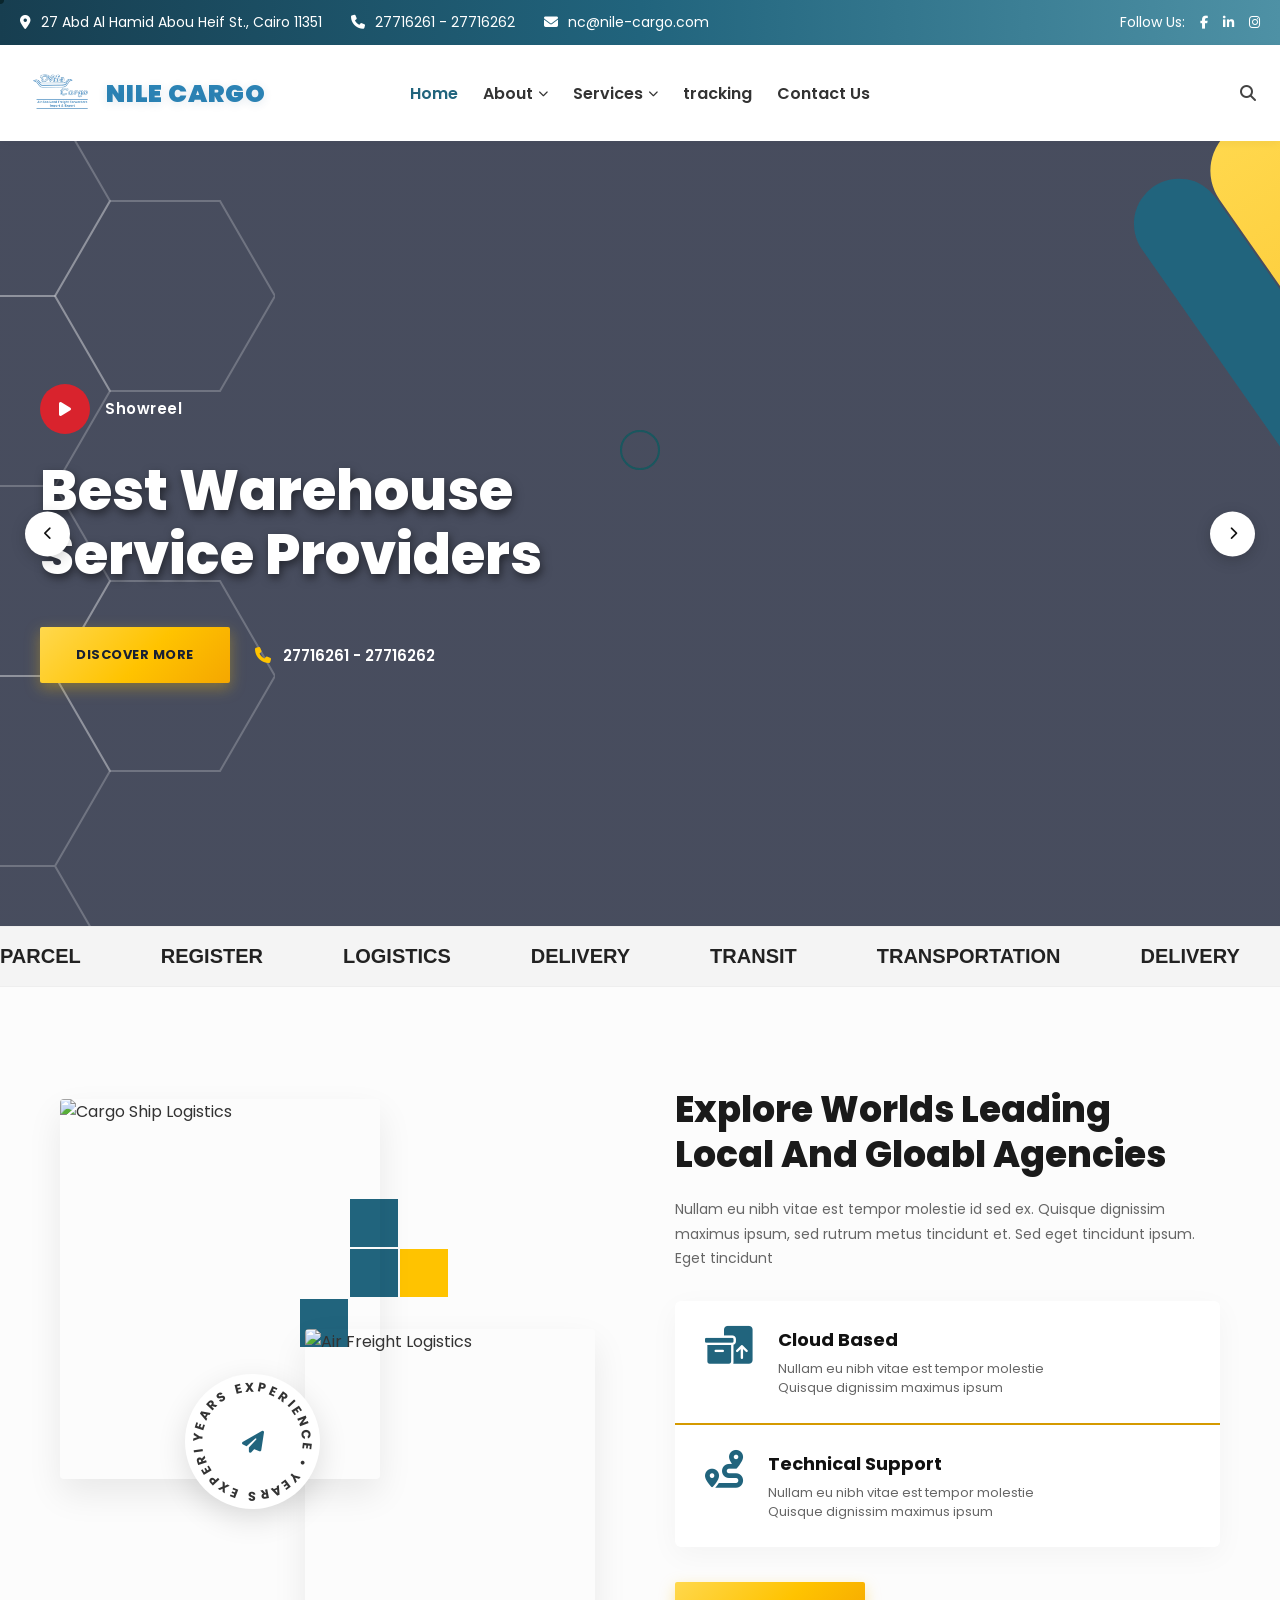
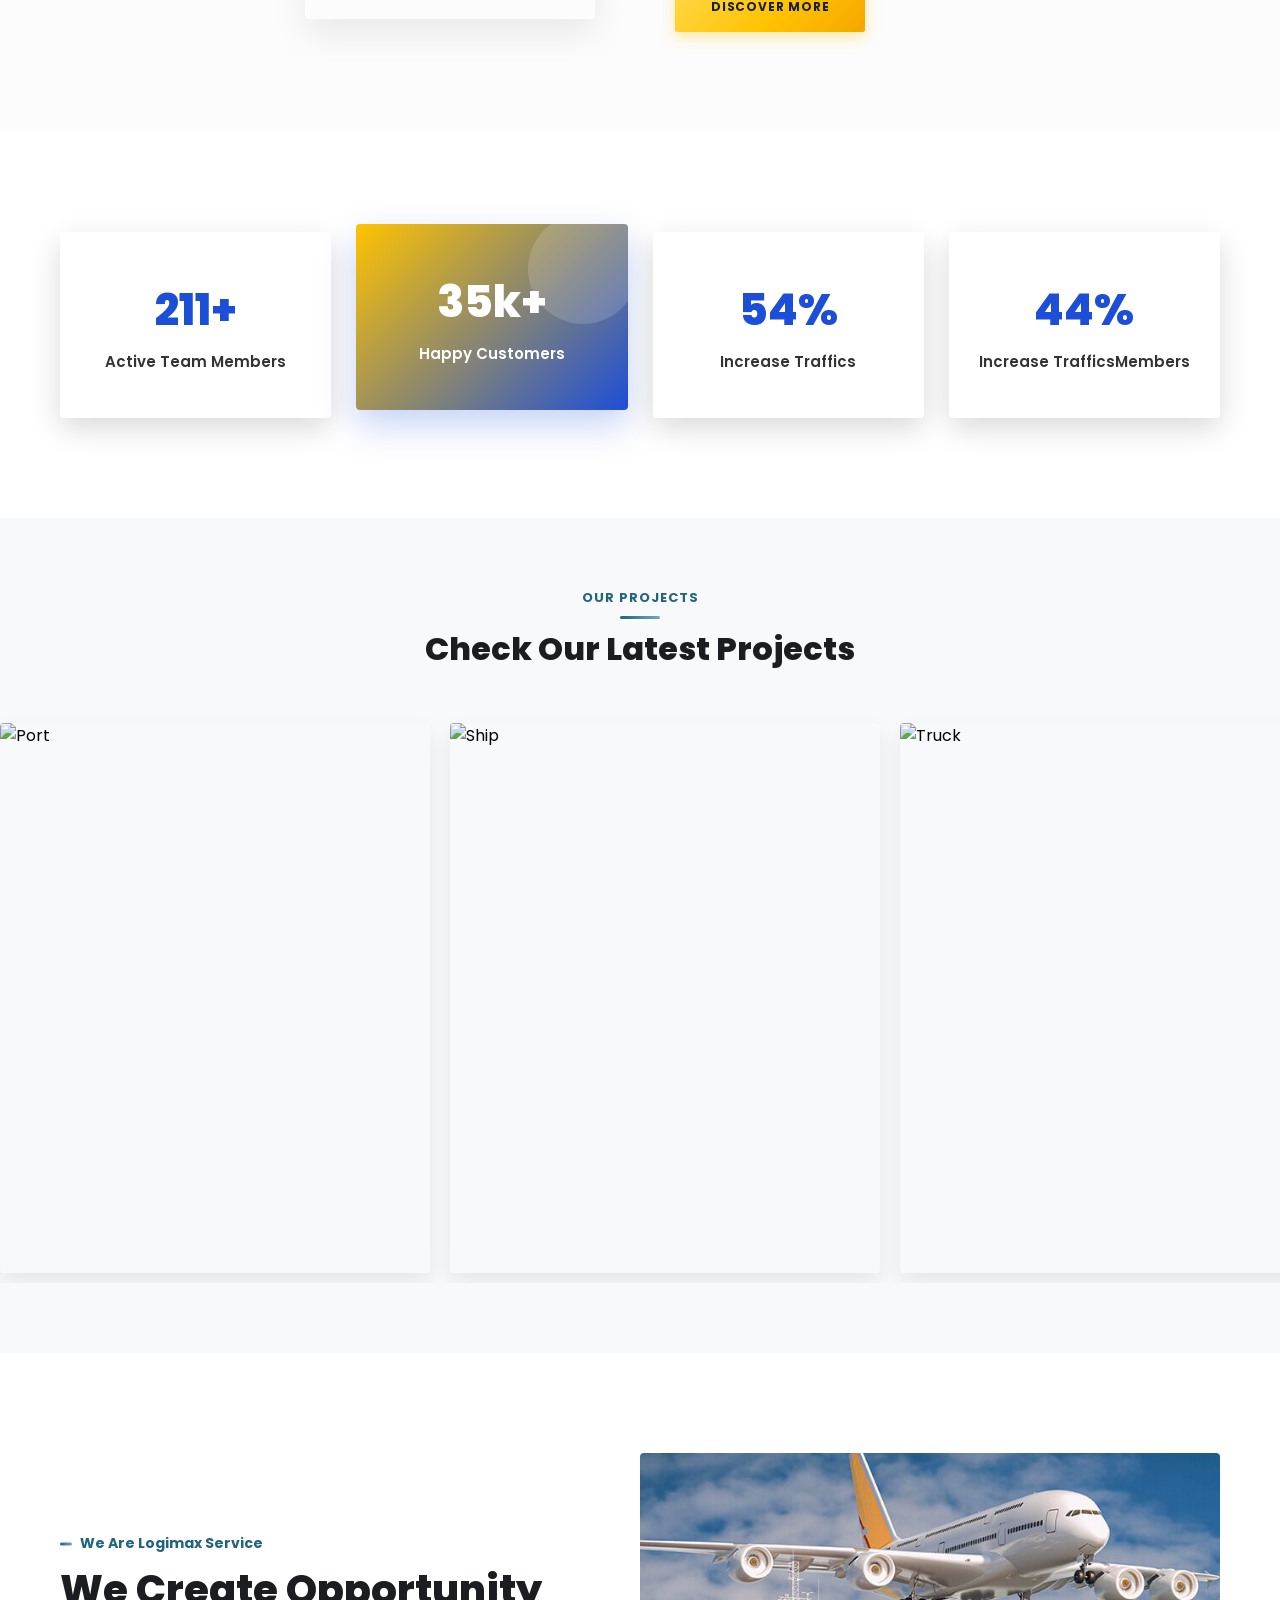
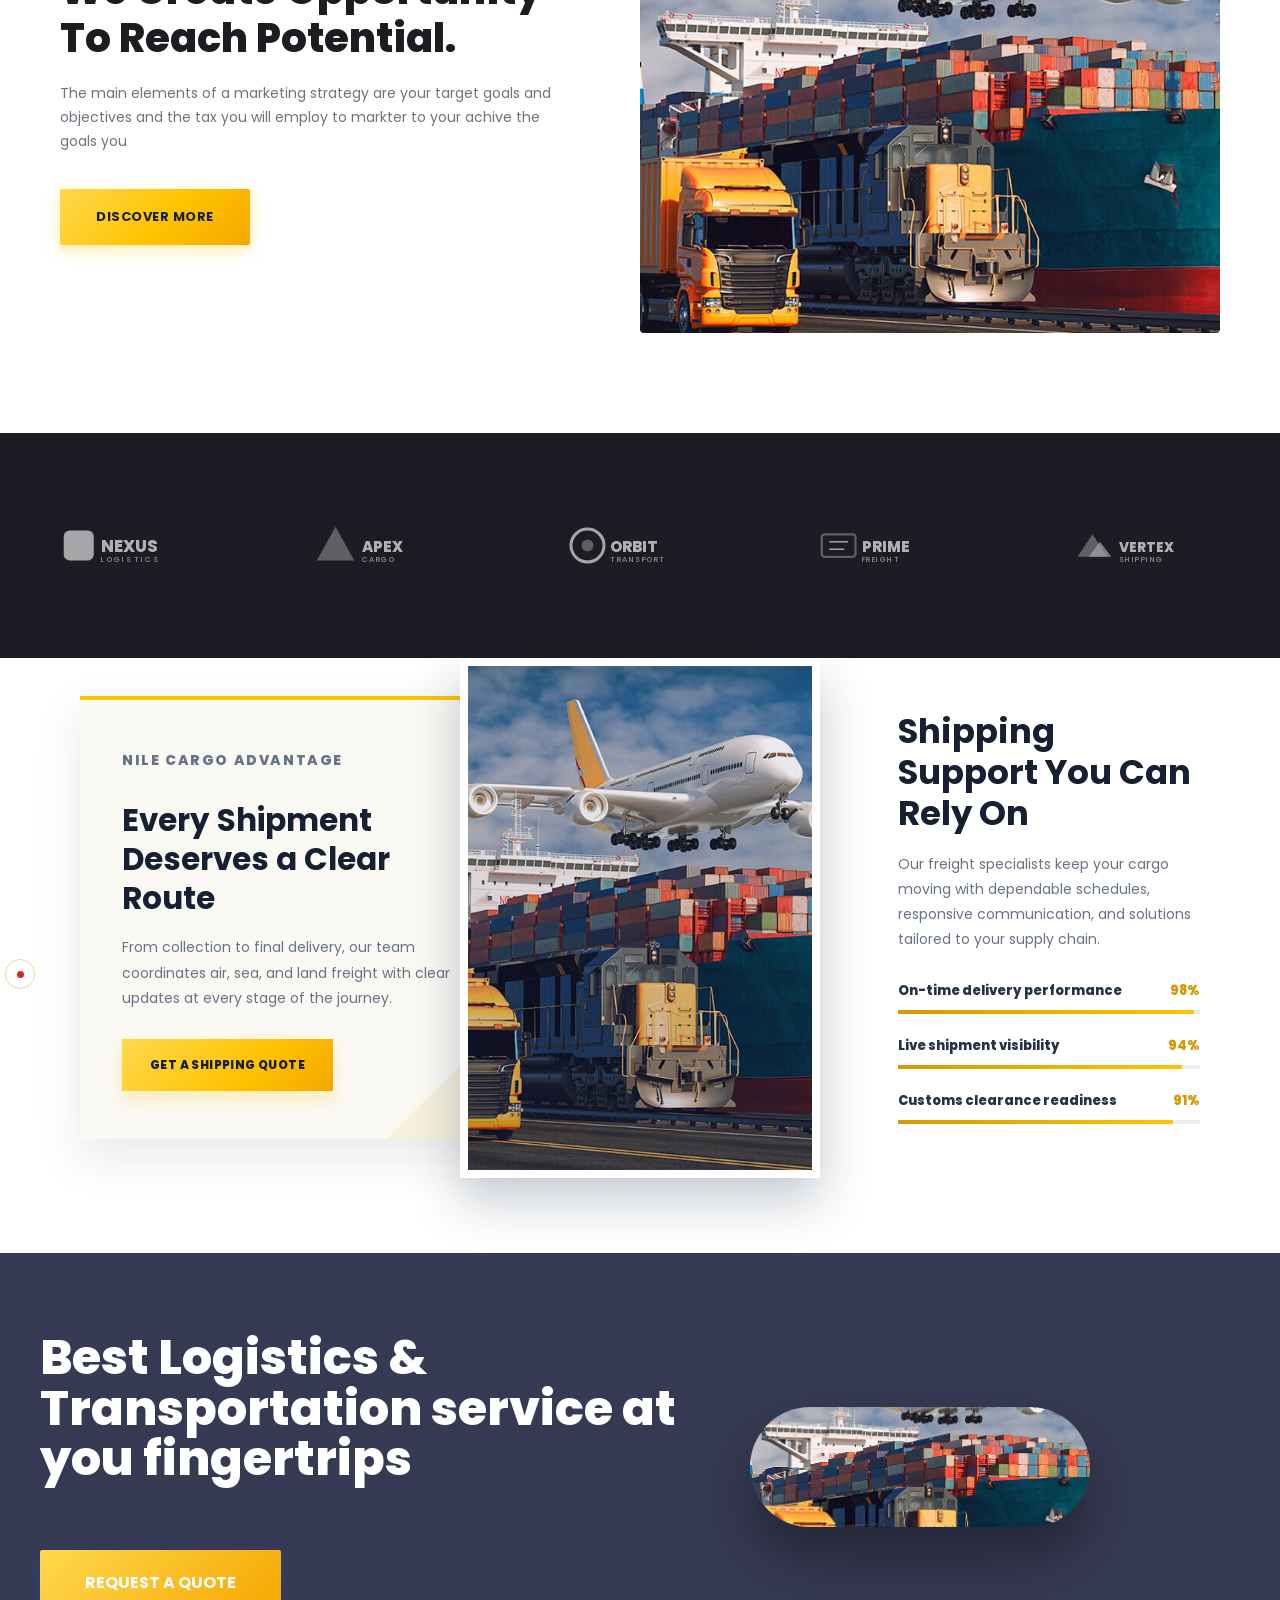
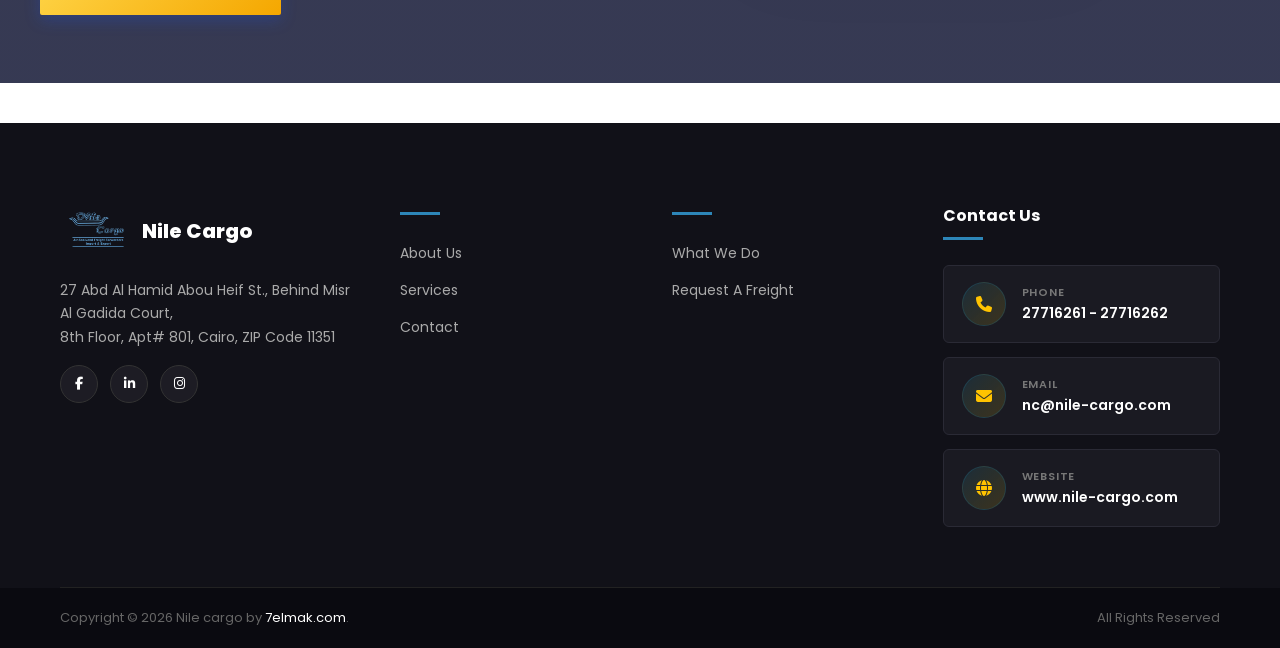
==== index.html @ d0084d9c "Add files via upload" ====
<!DOCTYPE html>
<html lang="en" style="scroll-behavior: smooth;">
<head>
  <meta charset="UTF-8">
  <meta name="viewport" content="width=device-width, initial-scale=1.0">
  <title>NILE CARGO</title>
  <link rel="stylesheet" href="https://cdnjs.cloudflare.com/ajax/libs/font-awesome/6.4.0/css/all.min.css">
  <link href="https://fonts.googleapis.com/css2?family=Poppins:wght@400;500;600;700;800;900&family=Reenie+Beanie&display=swap" rel="stylesheet">
  <link rel="stylesheet" href="assets/style.css">
  <style>
   
/* ========================================= */
/* START: Keywords Slider Section */
/* ========================================= */

.keywords-slider {
  width: 100%;
  overflow: hidden;
  background: #f4f4f4;
  padding: 18px 0;
  border-top: 1px solid #eee;
  border-bottom: 1px solid #eee;
}
.keywords-track {
  display: flex;
  width: max-content;
  animation: scrollText 28s linear infinite;
}
.keywords-track span {
  font-size: 20px;
  font-weight: 700;
  text-transform: uppercase;
  color: #222;
  margin-right: 80px;
  white-space: nowrap;
  font-family: Arial, sans-serif;
}
.keywords-slider:hover .keywords-track {
  animation-play-state: paused;
}
@keyframes scrollText {
  from {
    transform: translateX(0);
  }
  to {
    transform: translateX(-50%);
  }
}

/* ========================================= */
/* END: Keywords Slider Section */
/* ========================================= */



/* ========================================= */
/* START: Counter Section */
/* ========================================= */

.counter-section {
  padding: 100px 0;
  background: linear-gradient(rgba(29, 78, 216, 0.88), rgba(30, 58, 138, 0.92)), url('https://images.unsplash.com/photo-1494412574643-ff11b0a5c1c3?auto=format&fit=crop&w=1920&q=80');
  background-size: cover;
  background-position: center;
  background-attachment: fixed;
  position: relative;
}
.counter-container {
  max-width: 1200px;
  margin: 0 auto;
  padding: 0 20px;
}
.counter-grid {
  display: grid;
  grid-template-columns: repeat(4, 1fr);
  gap: 25px;
}
.counter-card {
  position: relative;
  background-color: rgba(255,255,255,0.95);
  padding: 45px 20px;
  text-align: center;
  border-radius: 4px;
  box-shadow: 0 10px 30px rgba(0,0,0,0.15);
  cursor: pointer;
  overflow: hidden;
  z-index: 1;
  transition: transform 0.4s cubic-bezier(0.25, 1, 0.5, 1), box-shadow 0.4s ease, color 0.4s ease;
}
.counter-card::before {
  content: '';
  position: absolute;
  top: 0;
  left: 0;
  width: 100%;
  height: 100%;
  background: linear-gradient(135deg, #ffc300 0%, #1d4ed8 100%);
  opacity: 0;
  z-index: -2;
  transition: opacity 0.4s ease;
}
.counter-card::after {
  content: '';
  position: absolute;
  top: -10px;
  right: -10px;
  width: 110px;
  height: 110px;
  background: rgba(255,255,255,0.15);
  border-radius: 50% 0 50% 50%;
  transform: scale(0);
  z-index: -1;
  transition: transform 0.4s cubic-bezier(0.25, 1, 0.5, 1);
}

/* ========================================= */
/* END: Counter Section */
/* ========================================= */

/* ========================================= */
/* START: Animations & Reveal Section */
/* ========================================= */

.reveal {
  opacity: 0;
  transform: translateY(40px);
  transition: opacity 0.8s cubic-bezier(0.25, 1, 0.5, 1), transform 0.8s cubic-bezier(0.25, 1, 0.5, 1);
}
.reveal.revealed {
  opacity: 1;
  transform: translateY(0);
}
.reveal-left {
  opacity: 0;
  transform: translateX(-60px);
  transition: opacity 0.9s cubic-bezier(0.25, 1, 0.5, 1), transform 0.9s cubic-bezier(0.25, 1, 0.5, 1);
}
.reveal-left.revealed {
  opacity: 1;
  transform: translateX(0);
}
.reveal-right {
  opacity: 0;
  transform: translateX(60px);
  transition: opacity 0.9s cubic-bezier(0.25, 1, 0.5, 1), transform 0.9s cubic-bezier(0.25, 1, 0.5, 1);
}
.reveal-right.revealed {
  opacity: 1;
  transform: translateX(0);
}
.reveal-scale {
  opacity: 0;
  transform: scale(0.85);
  transition: opacity 0.8s cubic-bezier(0.25, 1, 0.5, 1), transform 0.8s cubic-bezier(0.25, 1, 0.5, 1);
}
.reveal-scale.revealed {
  opacity: 1;
  transform: scale(1);
}
.reveal-delay-1 {
  transition-delay: 0.1s;
}
.reveal-delay-2 {
  transition-delay: 0.2s;
}
.reveal-delay-3 {
  transition-delay: 0.3s;
}
.reveal-delay-4 {
  transition-delay: 0.4s;
}
.counter-number {
  font-size: 44px;
  font-weight: 800;
  color: #1d4ed8;
  margin-bottom: 8px;
  transition: color 0.4s ease;
  font-variant-numeric: tabular-nums;
}
.counter-title {
  font-size: 15px;
  font-weight: 600;
  color: #333;
  transition: color 0.4s ease;
}
.counter-card:hover, .counter-card.active-default {
  transform: translateY(-8px);
  box-shadow: 0 15px 35px rgba(29, 78, 216, 0.25);
}
.counter-card:hover::before, .counter-card.active-default::before {
  opacity: 1;
}
.counter-card:hover::after, .counter-card.active-default::after {
  transform: scale(1);
}
.counter-card:hover .counter-number, .counter-card:hover .counter-title, .counter-card.active-default .counter-number, .counter-card.active-default .counter-title {
  color: #ffffff;
}
.projects-section-full {
  width: 100vw;
  position: relative;
  left: 50%;
  right: 50%;
  margin-left: -50vw;
  margin-right: -50vw;
  padding: 70px 0;
  background-color: #f8f9fa;
  overflow: hidden;
  user-select: none;
}
.projects-header {
  text-align: center;
  margin-bottom: 40px;
}
.projects-subtitle {
  color: #21647d;
  font-size: 13px;
  font-weight: 700;
  text-transform: uppercase;
  letter-spacing: 1px;
  display: block;
  margin-bottom: 6px;
  position: relative;
}
.projects-subtitle::after {
  content: '';
  display: block;
  width: 40px;
  height: 3px;
  background: linear-gradient(90deg, #21647d, #73aabd);
  margin: 8px auto 0;
  border-radius: 2px;
}
.projects-title {
  font-size: 32px;
  font-weight: 800;
  color: #1c1d21;
}
.slider-container {
  width: 100%;
  overflow: hidden;
  cursor: grab;
  position: relative;
  padding: 10px 0;
}
.slider-container:active {
  cursor: grabbing;
}
.projects-track {
  display: flex;
  gap: 20px;
  width: max-content;
  transition: transform 0.95s cubic-bezier(0.25, 1, 0.35, 1);
  will-change: transform;
}
.project-card {
  width: 430px;
  height: 550px;
  flex-shrink: 0;
  position: relative;
  border-radius: 4px;
  overflow: hidden;
  box-shadow: 0 10px 25px rgba(0,0,0,0.08);
}
.project-card img {
  width: 100%;
  height: 100%;
  object-fit: cover;
  display: block;
  transition: transform 0.8s ease;
  pointer-events: none;
}
.project-card:hover img {
  transform: scale(1.08);
}
.project-overlay-dark {
  position: absolute;
  top: 0;
  left: 0;
  width: 100%;
  height: 100%;
  background: rgba(0,0,0,0.55);
  opacity: 0;
  transition: opacity 0.5s cubic-bezier(0.25, 1, 0.5, 1);
  z-index: 1;
  pointer-events: none;
}
.project-card:hover .project-overlay-dark {
  opacity: 1;
}
.project-overlay {
  position: absolute;
  bottom: -120px;
  left: -120px;
  width: 150%;
  height: 250px;
  background: linear-gradient(135deg, #21647d 0%, #173e50 100%);
  transform: rotate(-25deg);
  opacity: 0;
  transition: all 0.5s cubic-bezier(0.25, 1, 0.5, 1);
  z-index: 2;
  pointer-events: none;
}
.project-card:hover .project-overlay {
  opacity: 1;
  bottom: -50px;
  left: -30px;
}
.project-details {
  position: absolute;
  bottom: 20px;
  left: 20px;
  right: 20px;
  z-index: 3;
  opacity: 0;
  transform: translateY(20px);
  transition: all 0.4s ease 0.1s;
  pointer-events: none;
}
.project-card:hover .project-details {
  opacity: 1;
  transform: translateY(0);
}
.arrow-btn {
  width: 38px;
  height: 38px;
  background-color: #1c1d21;
  color: #ffffff;
  border-radius: 50%;
  display: flex;
  justify-content: center;
  align-items: center;
  font-size: 13px;
  margin-bottom: 10px;
  box-shadow: 0 4px 10px rgba(0,0,0,0.3);
}
.project-category {
  font-size: 11px;
  color: #e0e0e0;
  font-weight: 500;
  display: block;
  margin-bottom: 2px;
}
.project-name {
  font-size: 15px;
  font-weight: 700;
  color: #ffffff;
  line-height: 1.25;
}
.opportunity-section {
  width: 100%;
  padding: 100px 0;
  background-color: #ffffff;
}
.opportunity-container {
  max-width: 1200px;
  margin: 0 auto;
  padding: 0 20px;
  display: flex;
  align-items: center;
  justify-content: space-between;
  gap: 60px;
}
.opportunity-content {
  flex: 1;
  max-width: 520px;
}
.opportunity-subtitle {
  color: #21647d;
  font-size: 14px;
  font-weight: 700;
  text-transform: capitalize;
  display: block;
  margin-bottom: 12px;
  position: relative;
  padding-left: 20px;
}
.opportunity-subtitle::before {
  content: '';
  position: absolute;
  left: 0;
  top: 50%;
  transform: translateY(-50%);
  width: 12px;
  height: 3px;
  background: linear-gradient(90deg, #21647d, #73aabd);
  border-radius: 2px;
}
.opportunity-title {
  font-size: 40px;
  font-weight: 800;
  color: #1c1d21;
  line-height: 1.2;
  margin-bottom: 20px;
}
.opportunity-description {
  font-size: 14px;
  color: #6c757d;
  line-height: 1.7;
  margin-bottom: 35px;
}
.opportunity-image-wrapper {
  flex: 1;
  max-width: 580px;
  height: 480px;
  border-radius: 4px;
  overflow: hidden;
}
.opportunity-img {
  width: 100%;
  height: 100%;
  object-fit: cover;
  display: block;
}

 .clients {
  background: #1d1c24;
  padding: 90px 0;
}
.clients .container {
  max-width: 1200px;
  margin: auto;
  display: flex;
  justify-content: space-between;
  align-items: center;
  gap: 60px;
  flex-wrap: wrap;
}
.client {
  display: flex;
  align-items: center;
  justify-content: center;
  transition: 0.45s ease;
}
.client-logo {
  width: 150px;
  max-width: 100%;
  filter: grayscale(100%) brightness(1.5);
  opacity: 0.65;
  transition: filter 0.45s ease, opacity 0.45s ease, transform 0.45s ease;
}
.client:hover .client-logo {
  filter: grayscale(0%) brightness(1.2) drop-shadow(0 0 12px rgba(255,255,255,0.18));
  opacity: 1;
  transform: scale(1.08);
}

 .shipping-support {
  background: #ffffff;
  padding: 0 0 55px;
  overflow: visible;
}
.shipping-support-grid {
  max-width: 1160px;
  min-height: 430px;
  margin: 0 auto;
  padding: 0 20px;
  display: grid;
  grid-template-columns: 1fr 360px 1fr;
  align-items: center;
  position: relative;
}
.shipping-support-intro {
  position: relative;
  z-index: 2;
  margin-right: -58px;
  padding: 48px 42px;
  background: #faf9f4;
  border-top: 4px solid #ffc300;
  box-shadow: 0 18px 45px rgba(44, 41, 31, 0.1);
}
.shipping-support-intro::before {
  content: '';
  position: absolute;
  right: 0;
  bottom: 0;
  width: 130px;
  height: 130px;
  opacity: 0.8;
  background: linear-gradient(135deg, transparent 49%, rgba(213, 154, 0, 0.12) 50%);
  pointer-events: none;
}
.shipping-support-intro > * {
  position: relative;
  z-index: 1;
}
.shipping-support-kicker {
  color: #d59a00;
  font-size: 12px;
  font-weight: 800;
  letter-spacing: 1.6px;
  text-transform: uppercase;
  margin-bottom: 14px;
}
.shipping-support h2 {
  color: #172033;
  font-size: 31px;
  line-height: 1.25;
  margin-bottom: 18px;
}
.shipping-support p {
  color: #687385;
  font-size: 14px;
  line-height: 1.8;
  margin-bottom: 28px;
}
.shipping-support-btn {
  display: inline-block;
  background: linear-gradient(135deg, #ffd84d, #ffc300 60%, #f5a700);
  color: #172033;
  padding: 17px 28px;
  font-size: 12px;
  font-weight: 800;
  text-decoration: none;
  letter-spacing: 0.4px;
  transition: transform 0.3s ease, box-shadow 0.3s ease;
  box-shadow: 0 8px 18px rgba(255, 195, 0, 0.25);
}
.shipping-support-btn:hover {
  transform: translateY(-4px);
  box-shadow: 0 13px 25px rgba(245, 167, 0, 0.42);
}
.shipping-support-photo {
  height: 520px;
  overflow: hidden;
  position: relative;
  z-index: 3;
  transform: translateY(-92px);
  box-shadow: 0 22px 48px rgba(10, 30, 54, 0.24);
  border: 8px solid #ffffff;
}
.shipping-support-photo::after {
  content: '';
  position: absolute;
  inset: 0;
  background: linear-gradient(180deg, rgba(11, 35, 66, 0.02), rgba(11, 35, 66, 0.26));
}
.shipping-support-photo img {
  width: 100%;
  height: 100%;
  object-fit: cover;
  object-position: center;
  display: block;
}
.shipping-support-info {
  padding-left: 78px;
}
.shipping-support-info h2 {
  color: #172033;
  font-size: 34px;
  line-height: 1.2;
  margin-bottom: 18px;
}
.shipping-support-info > p {
  color: #687385;
  font-size: 14px;
  line-height: 1.8;
  margin-bottom: 28px;
}
.shipping-metric {
  margin-top: 22px;
}
.shipping-metric-label {
  display: flex;
  justify-content: space-between;
  gap: 18px;
  color: #263247;
  font-size: 13px;
  font-weight: 800;
  margin-bottom: 9px;
}
.shipping-metric-label span:last-child {
  color: #d59a00;
}
.shipping-metric-bar {
  height: 4px;
  background: #e8edf2;
  overflow: hidden;
}
.shipping-metric-bar span {
  display: block;
  height: 100%;
  background: linear-gradient(90deg, #d59a00, #ffc300);
}
.shipping-support-mark {
  position: absolute;
  left: -55px;
  top: 58%;
  width: 30px;
  height: 30px;
  border: 1px solid rgba(213, 154, 0, 0.42);
  border-radius: 50%;
}
.shipping-support-mark::after {
  content: '';
  position: absolute;
  width: 7px;
  height: 7px;
  inset: 0;
  margin: auto;
  background: #d9232d;
  border-radius: 50%;
}

 .cta-hero {
  position: relative;
  overflow: hidden;
  min-height: 430px;
  display: flex;
  align-items: center;
  background: linear-gradient(rgba(10,14,45,0.82), rgba(10,14,45,0.82)), url("https://images.unsplash.com/photo-1565891741441-64926e441838?w=1600&auto=format&fit=crop");
  background-size: cover;
  background-position: center;
}
.cta-hero .container {
  display: flex;
  justify-content: space-between;
  align-items: center;
}
.cta-hero-content {
  width: 55%;
  color: #fff;
}
.cta-hero h1 {
  line-height: 1.05;
  margin: 20px 0;
  font-size: 48px;
  font-weight: 800;
}
.cta-hero-btn {
  margin-top: 45px;
  display: inline-block;
  background: linear-gradient(135deg, #ffd84d 0%, #f5a700 100%);
  color: #ffffff;
  padding: 20px 45px;
  text-decoration: none;
  font-weight: 700;
  transition: all 0.4s ease;
  border-radius: 2px;
  box-shadow: 0 5px 15px rgba(29, 78, 216, 0.3);
  position: relative;
  overflow: hidden;
}
.cta-hero-btn::before {
  content: '';
  position: absolute;
  top: 0;
  left: -100%;
  width: 100%;
  height: 100%;
  background: linear-gradient(90deg, transparent, rgba(255,255,255,0.2), transparent);
  transition: left 0.5s ease;
}
.cta-hero-btn:hover::before {
  left: 100%;
}
.cta-hero-btn:hover {
  background: linear-gradient(135deg, #ffe77a 0%, #d59a00 100%);
  transform: translateY(-5px);
  box-shadow: 0 10px 25px rgba(29, 78, 216, 0.45);
}
.cta-hero-card {
  width: 340px;
  height: 120px;
  border-radius: 100px;
  overflow: hidden;
  box-shadow: 0 30px 60px rgba(0,0,0,0.35);
  margin-right: 150px;
}
.cta-hero-card img {
  width: 100%;
  height: 100%;
  object-fit: cover;
  transition: 0.5s;
}
.cta-hero-card:hover img {
  transform: scale(1.1);
}

 .business-feature-section {
  display: flex;
  flex-direction: row;
  flex-wrap: nowrap;
  background: #fff;
  overflow: hidden;
}
.business-left {
  flex: 0 0 50%;
  width: 50%;
  min-height: 500px;
  position: relative;
  overflow: hidden;
}
.business-img {
  width: 100%;
  height: 100%;
  object-fit: cover;
  display: block;
  transition: transform 0.8s ease;
}
.business-left:hover .business-img {
  transform: scale(1.05);
}
.business-right {
  flex: 0 0 50%;
  width: 50%;
  padding: 80px 60px;
  position: relative;
  display: flex;
  flex-direction: column;
  justify-content: center;
}
.spinning-circle-wrapper {
  position: absolute;
  top: 40px;
  right: 40px;
  width: 80px;
  height: 80px;
  animation: spinCircle 20s linear infinite;
}
.spinning-circle {
  width: 100%;
  height: 100%;
}
@keyframes spinCircle {
  from {
    transform: rotate(0deg);
  }
  to {
    transform: rotate(360deg);
  }
}
.business-title {
  font-size: 36px;
  font-weight: 800;
  color: #1c1d21;
  line-height: 1.25;
  margin-bottom: 20px;
}
.business-title .strike-through {
  text-decoration: line-through;
  text-decoration-color: #d59a00;
}
.business-desc {
  font-size: 14px;
  color: #6c757d;
  line-height: 1.75;
  margin-bottom: 35px;
  max-width: 480px;
}
.business-boxes {
  display: flex;
  gap: 20px;
  margin-bottom: 35px;
}
.box-item {
  flex: 1;
  padding: 25px;
  border-radius: 4px;
  display: flex;
  align-items: center;
  gap: 15px;
  transition: transform 0.3s ease, box-shadow 0.3s ease;
}
.box-item:hover {
  transform: translateY(-5px);
  box-shadow: 0 10px 25px rgba(0,0,0,0.1);
}
.gray-box {
  background: #f4f4f4;
}
.red-box {
  background: #21647d;
  color: #fff;
}
.box-icon {
  font-size: 28px;
  width: 50px;
  height: 50px;
  display: flex;
  align-items: center;
  justify-content: center;
  background: rgba(255,255,255,0.2);
  border-radius: 50%;
}
.red-box .box-icon {
  background: rgba(255,255,255,0.15);
}
.box-info h4 {
  font-size: 16px;
  font-weight: 700;
  line-height: 1.3;
  margin: 0;
}
.gray-box .box-info h4 {
  color: #1c1d21;
}
.business-footer {
  display: flex;
  align-items: center;
  gap: 30px;
}
.btn-red {
  background: #ffc300;
  color: #fff;
  padding: 16px 36px;
  font-weight: 700;
  font-size: 12px;
  text-decoration: none;
  letter-spacing: 0.8px;
  border-radius: 2px;
  transition: all 0.3s ease;
  display: inline-block;
  border: none;
  cursor: pointer;
}
.btn-red:hover {
  background: #d59a00;
  transform: translateY(-2px);
  box-shadow: 0 8px 20px rgba(29, 78, 216, 0.3);
}
.signature-text {
  font-family: 'Reenie Beanie', cursive;
  font-size: 32px;
  color: #222;
}

/* ========================================= */
/* END: Animations & Reveal Section */
/* ========================================= */

/* ========================================= */
/* START: Blog Section */
/* ========================================= */

 .blog-section {
  padding: 100px 0;
  background: #f8f9fa;
}
.badge-title {
  color: #21647d;
  font-size: 13px;
  font-weight: 700;
  text-transform: uppercase;
  letter-spacing: 1px;
  display: block;
  margin-bottom: 6px;
  text-align: center;
  position: relative;
}
.badge-title::after {
  content: '';
  display: block;
  width: 40px;
  height: 3px;
  background: linear-gradient(90deg, #21647d, #73aabd);
  margin: 8px auto 0;
  border-radius: 2px;
}
.section-heading {
  font-size: 32px;
  font-weight: 800;
  color: #1c1d21;
  text-align: center;
  margin-bottom: 50px;
}
.blog-grid {
  display: grid;
  grid-template-columns: repeat(3, 1fr);
  gap: 25px;
}
.blog-card {
  position: relative;
  border-radius: 4px;
  overflow: hidden;
  height: 420px;
  cursor: pointer;
  box-shadow: 0 10px 25px rgba(0,0,0,0.08);
}
.blog-card img {
  width: 100%;
  height: 100%;
  object-fit: cover;
  display: block;
  transition: transform 0.8s ease;
}
.blog-card:hover img {
  transform: scale(1.1);
}
.blog-overlay {
  position: absolute;
  top: 0;
  left: 0;
  width: 100%;
  height: 100%;
  background: linear-gradient(to top, rgba(0,0,0,0.85) 0%, rgba(0,0,0,0.2) 50%, transparent 100%);
  z-index: 1;
}
.blog-date {
  position: absolute;
  top: 20px;
  left: 20px;
  width: 55px;
  height: 55px;
  background: #21647d;
  color: #fff;
  display: flex;
  flex-direction: column;
  align-items: center;
  justify-content: center;
  border-radius: 4px;
  font-weight: 800;
  font-size: 18px;
  z-index: 2;
  line-height: 1;
}
.blog-date span {
  font-size: 11px;
  font-weight: 600;
  text-transform: uppercase;
  margin-top: 2px;
}
.blog-content {
  position: absolute;
  bottom: 0;
  left: 0;
  width: 100%;
  padding: 25px;
  z-index: 2;
  color: #fff;
}
.blog-category {
  font-size: 12px;
  font-weight: 600;
  margin-bottom: 10px;
  display: flex;
  align-items: center;
  gap: 6px;
  color: #21647d;
}
.blog-category i {
  font-size: 11px;
}
.blog-title {
  font-size: 18px;
  font-weight: 700;
  line-height: 1.35;
  margin-bottom: 15px;
}
.blog-action {
  display: flex;
  align-items: center;
  gap: 8px;
  font-size: 13px;
  font-weight: 600;
  color: #73aabd;
  transition: gap 0.3s ease;
}
.blog-card:hover .blog-action {
  gap: 14px;
}

/* ========================================= */
/* END: Blog Section */
/* ========================================= */
  </style>
</head>
<body>

  <!-- Top Bar -->
  <div class="top-bar">
    <div class="container top-bar-container">
      <div class="top-info">
        <span><i class="fa-solid fa-location-dot"></i> 27 Abd Al Hamid Abou Heif St., Cairo 11351</span>
        <span><i class="fa-solid fa-phone"></i> 27716261 - 27716262</span>
        <span><i class="fa-solid fa-envelope"></i> nc@nile-cargo.com</span>
      </div>
      <div class="top-social">
        <span>Follow Us:</span>
        <a href="#"><i class="fa-brands fa-facebook-f"></i></a>
        <a href="#"><i class="fa-brands fa-linkedin-in"></i></a>
        <a href="#"><i class="fa-brands fa-instagram"></i></a>
      </div>
    </div>
  </div>

  <!-- Navbar -->
  <header class="navbar">
    <div class="container nav-container">
      <div class="logo">
        <img src="assets/img/logo.jpeg" alt="Nile Cargo logo" class="logo-image">
        <span class="logo-text">Nile Cargo</span>
      </div>
      <nav class="nav-links">
        <a href="#" class="active">Home</a>
        <a href="about.html">About <i class="fa-solid fa-chevron-down"></i></a>
        <a href="services.html">Services <i class="fa-solid fa-chevron-down"></i></a>
        <a href="tracking.html">tracking</a>
        <a href="contact.html">Contact Us</a>
      </nav>
      <div class="nav-actions">
        <i class="fa-solid fa-magnifying-glass search-icon"></i>
        <div class="mobile-menu-toggle" id="mobileMenuToggle">
          <span></span><span></span><span></span>
        </div>
      </div>
    </div>
  </header>

  <!-- Hero Section -->
  <section class="hero-section">
    <div class="slides-container">
      <div class="slide active" style="background-image: linear-gradient(rgba(10, 17, 40, 0.75), rgba(10, 17, 40, 0.75)), url('https://images.unsplash.com/photo-1542296332-2e4473faf563?auto=format&fit=crop&w=1920&q=80');"></div>
      <div class="slide" style="background-image: linear-gradient(rgba(10, 17, 40, 0.75), rgba(10, 17, 40, 0.75)), url('https://images.unsplash.com/photo-1494412651409-8963ce7935a7?auto=format&fit=crop&w=1600&q=80');"></div>
    </div>
    <div class="hex-pattern"></div>
    <div class="animated-banner-shapes">
      <div class="shape yellow-bar"></div>
      <div class="shape red-bar"></div>
    </div>
    <div class="container hero-content">
      <div class="video-play-wrapper">
        <button class="play-btn"><i class="fa-solid fa-play"></i></button>
        <span class="showreel-text">Showreel</span>
      </div>
      <h1 class="hero-title">Best Warehouse<br>Service Providers</h1>
      <div class="hero-cta">
        <a href="#" class="btn-discover">DISCOVER MORE</a>
        <div class="phone-box">
          <i class="fa-solid fa-phone"></i>
          <span>27716261 - 27716262</span>
        </div>
      </div>
    </div>
    <button class="slider-arrow prev-arrow"><i class="fa-solid fa-chevron-left"></i></button>
    <button class="slider-arrow next-arrow"><i class="fa-solid fa-chevron-right"></i></button>
  </section>

  <!-- Keywords Slider -->
  <section class="keywords-slider">
    <div class="keywords-track">
      <span>Parcel</span><span>Register</span><span>Logistics</span><span>Delivery</span><span>Transit</span><span>Transportation</span><span>Delivery</span><span>Warehouse</span><span>Cargo</span><span>Loading</span><span>Branding</span>
      <span>Parcel</span><span>Register</span><span>Logistics</span><span>Delivery</span><span>Transit</span><span>Transportation</span><span>Delivery</span><span>Warehouse</span><span>Cargo</span><span>Loading</span><span>Branding</span>
    </div>
  </section>

  <!-- About Features Section -->
  <section class="about-features-section">
    <div class="af-container">
      <div class="af-grid">
        <div class="af-image-wrapper reveal-left">
          <div class="af-deco-box af-red-1"></div>
          <div class="af-deco-box af-red-2"></div>
          <div class="af-deco-box af-red-3"></div>
          <div class="af-deco-box af-yellow-1"></div>
          <div class="af-img-box af-top-img">
            <img src="https://images.unsplash.com/photo-1578575437130-527eed3abbec?auto=format&fit=crop&w=800&q=80" alt="Cargo Ship Logistics">
          </div>
          <div class="af-img-box af-bottom-img">
            <img src="https://images.unsplash.com/photo-1586528116311-ad8dd3c8310d?auto=format&fit=crop&w=800&q=80" alt="Air Freight Logistics">
          </div>
          <div class="af-badge">
            <div class="af-badge-inner">
              <i class="fa-solid fa-paper-plane af-badge-icon"></i>
              <svg viewBox="0 0 100 100" class="af-badge-svg">
                <path id="afCirclePath" d="M 50, 50 m -37, 0 a 37,37 0 1,1 74,0 a 37,37 0 1,1 -74,0" fill="none" />
                <text font-size="9.5" fill="#333333" font-weight="700" letter-spacing="2">
                  <textPath href="#afCirclePath">YEARS EXPERIENCE • YEARS EXPERIENCE •</textPath>
                </text>
              </svg>
            </div>
          </div>
        </div>
        <div class="af-content-wrapper reveal-right">
          <h2 class="af-heading">Explore Worlds Leading<br>Local And Gloabl Agencies</h2>
          <p class="af-description">Nullam eu nibh vitae est tempor molestie id sed ex. Quisque dignissim maximus ipsum, sed rutrum metus tincidunt et. Sed eget tincidunt ipsum. Eget tincidunt</p>
          <div class="af-cards-container">
            <div class="af-card">
              <div class="af-card-icon"><i class="fa-solid fa-boxes-packing"></i></div>
              <div class="af-card-content">
                <h3>Cloud Based</h3>
                <p>Nullam eu nibh vitae est tempor molestie</p>
                <p>Quisque dignissim maximus ipsum</p>
              </div>
            </div>
            <div class="af-card af-no-border">
              <div class="af-card-icon"><i class="fa-solid fa-route"></i></div>
              <div class="af-card-content">
                <h3>Technical Support</h3>
                <p>Nullam eu nibh vitae est tempor molestie</p>
                <p>Quisque dignissim maximus ipsum</p>
              </div>
            </div>
          </div>
          <div class="af-footer">
            <a href="#" class="af-btn-discover">DISCOVER MORE</a>
          </div>
        </div>
      </div>
    </div>
  </section>

  <!-- Counter Section -->
  <section class="counter-section">
    <div class="counter-container">
      <div class="counter-grid">
        <div class="counter-card reveal-scale reveal-delay-1">
          <div class="counter-number">250+</div>
          <div class="counter-title">Active Team Members</div>
        </div>
        <div class="counter-card active-default reveal-scale reveal-delay-2">
          <div class="counter-number">45k+</div>
          <div class="counter-title">Happy Customers</div>
        </div>
        <div class="counter-card reveal-scale reveal-delay-3">
          <div class="counter-number">80%</div>
          <div class="counter-title">Increase Traffics</div>
        </div>
        <div class="counter-card reveal-scale reveal-delay-4">
          <div class="counter-number">80%</div>
          <div class="counter-title">Increase TrafficsMembers</div>
        </div>
      </div>
    </div>
  </section>

  <!-- Projects Section -->
  <section class="projects-section-full">
    <div class="projects-header reveal">
      <span class="projects-subtitle">Our Projects</span>
      <h2 class="projects-title">Check Our Latest Projects</h2>
    </div>
    <div class="slider-container" id="sliderContainer">
      <div class="projects-track" id="projectsTrack">
        <div class="project-card">
          <img src="https://images.unsplash.com/photo-1578575437130-527eed3abbec?auto=format&fit=crop&w=800&q=80" alt="Port">
          <div class="project-overlay-dark"></div>
          <div class="project-overlay"></div>
          <div class="project-details">
            <div class="arrow-btn"><i class="fa-solid fa-arrow-right"></i></div>
            <span class="project-category">Logistics</span>
            <h3 class="project-name">Port Crane Operations</h3>
          </div>
        </div>
        <div class="project-card">
          <img src="https://images.unsplash.com/photo-1559297434-fae8a1916a79?auto=format&fit=crop&w=800&q=80" alt="Ship">
          <div class="project-overlay-dark"></div>
          <div class="project-overlay"></div>
          <div class="project-details">
            <div class="arrow-btn"><i class="fa-solid fa-arrow-right"></i></div>
            <span class="project-category">Transport</span>
            <h3 class="project-name">Ocean Freight Delivery</h3>
          </div>
        </div>
        <div class="project-card">
          <img src="https://images.unsplash.com/photo-1601584115197-04ecc0da31d7?auto=format&fit=crop&w=800&q=80" alt="Truck">
          <div class="project-overlay-dark"></div>
          <div class="project-overlay"></div>
          <div class="project-details">
            <div class="arrow-btn"><i class="fa-solid fa-arrow-right"></i></div>
            <span class="project-category">Logistics</span>
            <h3 class="project-name">Product Distribution</h3>
          </div>
        </div>
        <div class="project-card">
          <img src="https://images.unsplash.com/photo-1586528116311-ad8dd3c8310d?auto=format&fit=crop&w=800&q=80" alt="Container">
          <div class="project-overlay-dark"></div>
          <div class="project-overlay"></div>
          <div class="project-details">
            <div class="arrow-btn"><i class="fa-solid fa-arrow-right"></i></div>
            <span class="project-category">Warehouse</span>
            <h3 class="project-name">Global Cargo Terminal</h3>
          </div>
        </div>
        <div class="project-card">
          <img src="https://images.unsplash.com/photo-1542296332-2e4473faf563?auto=format&fit=crop&w=800&q=80" alt="Plane">
          <div class="project-overlay-dark"></div>
          <div class="project-overlay"></div>
          <div class="project-details">
            <div class="arrow-btn"><i class="fa-solid fa-arrow-right"></i></div>
            <span class="project-category">Air Freight</span>
            <h3 class="project-name">International Shipping</h3>
          </div>
        </div>
      </div>
    </div>
  </section>

  <!-- Opportunity Section -->
  <section class="opportunity-section">
    <div class="opportunity-container">
      <div class="opportunity-content reveal-left">
        <span class="opportunity-subtitle">We are logimax Service</span>
        <h2 class="opportunity-title">We Create Opportunity To Reach Potential.</h2>
        <p class="opportunity-description">The main elements of a marketing strategy are your target goals and objectives and the tax you will employ to markter to your achive the goals you</p>
        <a href="#" class="btn-discover">DISCOVER MORE</a>
      </div>
      <div class="opportunity-image-wrapper reveal-right">
        <img src="assets/img/05.jpg" alt="Logistics and Transport" class="opportunity-img">
      </div>
    </div>
  </section>

  <!-- Clients Section - UPDATED WITH SVG LOGOS -->
  <section class="clients">
    <div class="container">
      <a href="#" class="client">
        <svg class="client-logo" viewBox="0 0 200 60" xmlns="http://www.w3.org/2000/svg">
          <rect x="5" y="10" width="40" height="40" rx="8" fill="#73aabd"/>
          <text x="55" y="38" font-family="Poppins, sans-serif" font-size="22" font-weight="800" fill="#ffffff">NEXUS</text>
          <text x="55" y="52" font-family="Poppins, sans-serif" font-size="10" font-weight="500" fill="#888" letter-spacing="3">LOGISTICS</text>
        </svg>
      </a>
      <a href="#" class="client">
        <svg class="client-logo" viewBox="0 0 200 60" xmlns="http://www.w3.org/2000/svg">
          <polygon points="30,5 55,50 5,50" fill="#21647d"/>
          <text x="65" y="38" font-family="Poppins, sans-serif" font-size="20" font-weight="800" fill="#ffffff">APEX</text>
          <text x="65" y="52" font-family="Poppins, sans-serif" font-size="10" font-weight="500" fill="#888" letter-spacing="2">CARGO</text>
        </svg>
      </a>
      <a href="#" class="client">
        <svg class="client-logo" viewBox="0 0 200 60" xmlns="http://www.w3.org/2000/svg">
          <circle cx="30" cy="30" r="22" fill="none" stroke="#73aabd" stroke-width="4"/>
          <circle cx="30" cy="30" r="8" fill="#21647d"/>
          <text x="60" y="38" font-family="Poppins, sans-serif" font-size="20" font-weight="800" fill="#ffffff">ORBIT</text>
          <text x="60" y="52" font-family="Poppins, sans-serif" font-size="10" font-weight="500" fill="#888" letter-spacing="2">TRANSPORT</text>
        </svg>
      </a>
      <a href="#" class="client">
        <svg class="client-logo" viewBox="0 0 200 60" xmlns="http://www.w3.org/2000/svg">
          <rect x="5" y="15" width="45" height="30" rx="4" fill="none" stroke="#21647d" stroke-width="3"/>
          <line x1="15" y1="25" x2="40" y2="25" stroke="#73aabd" stroke-width="2"/>
          <line x1="15" y1="35" x2="35" y2="35" stroke="#73aabd" stroke-width="2"/>
          <text x="58" y="38" font-family="Poppins, sans-serif" font-size="20" font-weight="800" fill="#ffffff">PRIME</text>
          <text x="58" y="52" font-family="Poppins, sans-serif" font-size="10" font-weight="500" fill="#888" letter-spacing="2">FREIGHT</text>
        </svg>
      </a>
      <a href="#" class="client">
        <svg class="client-logo" viewBox="0 0 200 60" xmlns="http://www.w3.org/2000/svg">
          <path d="M10 45 L30 15 L50 45 Z" fill="#21647d"/>
          <path d="M25 45 L40 25 L55 45 Z" fill="#73aabd" opacity="0.7"/>
          <text x="65" y="38" font-family="Poppins, sans-serif" font-size="18" font-weight="800" fill="#ffffff">VERTEX</text>
          <text x="65" y="52" font-family="Poppins, sans-serif" font-size="10" font-weight="500" fill="#888" letter-spacing="2">SHIPPING</text>
        </svg>
      </a>
    </div>
  </section>

  <!-- Shipping Support Section -->
  <section class="shipping-support">
    <div class="shipping-support-grid">
      <span class="shipping-support-mark" aria-hidden="true"></span>
      <div class="shipping-support-intro reveal-left">
        <p class="shipping-support-kicker">Nile Cargo Advantage</p>
        <h2>Every Shipment Deserves a Clear Route</h2>
        <p>From collection to final delivery, our team coordinates air, sea, and land freight with clear updates at every stage of the journey.</p>
        <a href="#" class="shipping-support-btn">GET A SHIPPING QUOTE</a>
      </div>
      <div class="shipping-support-photo reveal-scale">
        <img src="assets/img/05.jpg" alt="Nile Cargo air, sea, rail, and road freight services">
      </div>
      <div class="shipping-support-info reveal-right">
        <h2>Shipping Support You Can Rely On</h2>
        <p>Our freight specialists keep your cargo moving with dependable schedules, responsive communication, and solutions tailored to your supply chain.</p>
        <div class="shipping-metric">
          <div class="shipping-metric-label"><span>On-time delivery performance</span><span>98%</span></div>
          <div class="shipping-metric-bar"><span style="width: 98%"></span></div>
        </div>
        <div class="shipping-metric">
          <div class="shipping-metric-label"><span>Live shipment visibility</span><span>94%</span></div>
          <div class="shipping-metric-bar"><span style="width: 94%"></span></div>
        </div>
        <div class="shipping-metric">
          <div class="shipping-metric-label"><span>Customs clearance readiness</span><span>91%</span></div>
          <div class="shipping-metric-bar"><span style="width: 91%"></span></div>
        </div>
      </div>
    </div>
  </section>

  <!-- White Spacer -->
  <div style="background: #ffffff; height: 20px; width: 100%;"></div>

  <!-- CTA Hero Section -->
  <section class="cta-hero">
    <div class="container">
      <div class="cta-hero-content reveal">
        <h1>Best Logistics & Transportation service at you fingertrips</h1>
        <a href="#" class="cta-hero-btn">REQUEST A QUOTE</a>
      </div>
      <div class="cta-hero-card reveal-scale reveal-delay-2">
        <img src="assets/img/05.jpg" alt="">
      </div>
    </div>
  </section>

  <div style="background: #ffffff; height: 40px; width: 100%;"></div>

  

  <!-- Footer -->
  <footer class="site-footer">
    <div class="footer-container">
      <div class="footer-grid">
        <div class="footer-brand reveal reveal-delay-1">
          <a href="#" class="footer-logo">
            <img src="assets/img/logo.jpeg" alt="Nile Cargo Logo" class="footer-logo-image">
            <span>Nile Cargo</span>
          </a>
          <p class="footer-address">27 Abd Al Hamid Abou Heif St., Behind Misr Al Gadida Court,<br>8th Floor, Apt# 801, Cairo, ZIP Code 11351</p>
          <div class="social-links">
            <a href="#" class="social-icon"><i class="fa-brands fa-facebook-f"></i></a>
            <a href="#" class="social-icon"><i class="fa-brands fa-linkedin-in"></i></a>
            <a href="#" class="social-icon"><i class="fa-brands fa-instagram"></i></a>
          </div>
        </div>
        <div>
          <h4 class="footer-title"></h4>
          <ul class="footer-links">
            <li><a href="about.html">About Us</a></li>
            <li><a href="services.html">Services</a></li>
            <li><a href="contact.html">Contact</a></li>
          </ul>
        </div>
        <div>
          <h4 class="footer-title"></h4>
          <ul class="footer-links">
            <li><a href="#">What We Do</a></li>
            <li><a href="#">Request A Freight</a></li>
          </ul>
        </div>
        <div class="footer-contact reveal reveal-delay-2">
          <h4 class="footer-title">Contact Us</h4>
          <div class="footer-contact-list">
            <a href="tel:+20227716261" class="footer-contact-item">
              <span class="footer-contact-icon"><i class="fa-solid fa-phone"></i></span>
              <span class="footer-contact-text">
                <span class="footer-contact-label">Phone</span>
                <span class="footer-contact-value">27716261 - 27716262</span>
              </span>
            </a>
            <a href="mailto:nc@nile-cargo.com" class="footer-contact-item">
              <span class="footer-contact-icon"><i class="fa-solid fa-envelope"></i></span>
              <span class="footer-contact-text">
                <span class="footer-contact-label">Email</span>
                <span class="footer-contact-value">nc@nile-cargo.com</span>
              </span>
            </a>
            <a href="https://www.nile-cargo.com" class="footer-contact-item" target="_blank" rel="noopener noreferrer">
              <span class="footer-contact-icon"><i class="fa-solid fa-globe"></i></span>
              <span class="footer-contact-text">
                <span class="footer-contact-label">Website</span>
                <span class="footer-contact-value">www.nile-cargo.com</span>
              </span>
            </a>
          </div>
        </div>
      </div>
    </div>
    <div class="footer-bottom">
      <div class="footer-bottom-container">
        <p>Copyright &copy; 2026 Nile cargo by <a href="https://7elmak.com/">7elmak.com</a>.</p>
        <p>All Rights Reserved</p>
      </div>
    </div>
  </footer>

  <div class="custom-cursor">
    <div class="cursor-dot"></div>
    <div class="cursor-ring"></div>
    <div class="cursor-hover"></div>
  </div>

  <script src="assets/js.js"></script>
</body>
</html>
---- assets/style.css ----
/* ========================================= */
/* START: Base & Reset Styles */
/* ========================================= */

* {
  margin: 0;
  padding: 0;
  box-sizing: border-box;
  font-family: 'Poppins', sans-serif;
  text-decoration: none;
}
body {
  overflow-x: hidden;
}
.container {
  max-width: 1240px;
  margin: 0 auto;
  padding: 0 20px;
}

/* ========================================= */
/* END: Base & Reset Styles */
/* ========================================= */

/* ========================================= */
/* START: Top Bar Section */
/* ========================================= */

.top-bar {
  background: linear-gradient(90deg, #173e50 0%, #21647d 50%, #4e91a5 100%);
  color: #ffffff;
  font-size: 14px;
  padding: 12px 0;
  position: relative;
  overflow: hidden;
}
.top-bar::before {
  content: '';
  position: absolute;
  top: 0;
  left: -100%;
  width: 100%;
  height: 100%;
  background: linear-gradient(90deg, transparent, rgba(255,255,255,0.08), transparent);
  animation: topBarShine 4s ease-in-out infinite;
}
@keyframes topBarShine {
  0% {
    left: -100%;
  }
  50% {
    left: 100%;
  }
  100% {
    left: 100%;
  }
}
.top-bar-container {
  max-width: none;
  padding: 0 20px;
  display: flex;
  justify-content: space-between;
  align-items: center;
  gap: 40px;
}
.top-info span {
  margin-right: 25px;
}
.top-info i {
  margin-right: 6px;
}
.top-social {
  display: flex;
  align-items: center;
  gap: 15px;
}
.top-social a {
  color: #ffffff;
  text-decoration: none;
  font-size: 13px;
  transition: transform 0.3s, opacity 0.3s;
  display: inline-block;
}
.top-social a:hover {
  transform: translateY(-2px);
  opacity: 0.8;
}

/* ========================================= */
/* END: Top Bar Section */
/* ========================================= */

/* ========================================= */
/* START: Navbar Section */
/* ========================================= */

.navbar {
  background-color: rgba(255, 255, 255, 0.98);
  height: 96px;
  display: flex;
  align-items: center;
  position: sticky;
  top: 0;
  z-index: 100;
  box-shadow: 0 2px 10px rgba(0,0,0,0.05);
  animation: headerSlideDown 0.8s cubic-bezier(0.25, 1, 0.5, 1) forwards;
  transform-origin: top center;
  transition: all 0.4s cubic-bezier(0.25, 1, 0.5, 1);
}
.navbar.scrolled {
  height: 76px;
  background-color: rgba(255, 255, 255, 0.95);
  backdrop-filter: blur(12px);
  box-shadow: 0 8px 30px rgba(29, 78, 216, 0.12);
  border-bottom: 1px solid rgba(29, 78, 216, 0.08);
}
.navbar.scrolled .logo-text {
  font-size: 20px;
}
.navbar.scrolled .logo-image {
  width: 63px;
  height: 51px;
}
.navbar.scrolled .nav-links a {
  font-size: 13px;
}
@keyframes headerSlideDown {
  0% {
    transform: translateY(-100%);
    opacity: 0;
  }
  100% {
    transform: translateY(0);
    opacity: 1;
  }
}
.navbar .nav-container {
  max-width: none;
  padding: 0 24px;
  width: 100%;
  display: flex;
  justify-content: space-between;
  align-items: center;
  position: relative;
}
.logo {
  display: flex;
  align-items: center;
  gap: 10px;
  text-decoration: none;
}
.logo-image {
  width: 72px;
  height: 56px;
  object-fit: contain;
  display: block;
}
.logo-text {
  font-size: 25px;
  font-weight: 900;
  line-height: 1;
  letter-spacing: 0.8px;
  text-transform: uppercase;
  background: #2d86b8;
  -webkit-background-clip: text;
  background-clip: text;
  color: transparent;
  text-shadow: 0 2px 10px rgba(22, 78, 120, 0.12);
}
.nav-links {
  display: flex;
  gap: 25px;
  position: absolute;
  left: 50%;
  transform: translateX(-50%);
}
.nav-links a {
  text-decoration: none;
  color: #333;
  font-size: 16px;
  font-weight: 600;
  display: flex;
  align-items: center;
  gap: 5px;
  transition: color 0.3s;
}
.nav-links a.active, .nav-links a:hover {
  color: #21647d;
}
.nav-links i {
  font-size: 10px;
}
.nav-actions {
  display: flex;
  gap: 20px;
  color: #444;
  font-size: 16px;
  cursor: pointer;
}

/* ========================================= */
/* END: Navbar Section */
/* ========================================= */

/* ========================================= */
/* START: Hero Section */
/* ========================================= */

.hero-section {
  position: relative;
  height: calc(100vh - 115px);
  min-height: 550px;
  display: flex;
  align-items: center;
  overflow: hidden;
}
.slides-container {
  position: absolute;
  top: 0;
  left: 0;
  width: 100%;
  height: 100%;
  z-index: 1;
}
.slide {
  position: absolute;
  width: 100%;
  height: 100%;
  background-size: cover;
  background-position: center;
  opacity: 0;
  transform: scale(1.15);
  transition: opacity 1.2s cubic-bezier(0.4, 0, 0.2, 1), transform 1.2s cubic-bezier(0.4, 0, 0.2, 1);
}
.slide.active {
  opacity: 1;
  transform: scale(1);
}
.hex-pattern {
  position: absolute;
  top: 0;
  left: 0;
  width: 43%;
  min-width: 360px;
  height: 100%;
  background-image: url("data:image/svg+xml,%3Csvg xmlns='http://www.w3.org/2000/svg' viewBox='0 0 330 380'%3E%3Cg fill='none' stroke='%23ffffff' stroke-opacity='.22' stroke-width='2'%3E%3Cpath d='M-55 95L0 0H110L165 95L110 190H0Z'/%3E%3Cpath d='M110 190L165 95H275L330 190L275 285H165Z'/%3E%3Cpath d='M-55 285L0 190H110L165 285L110 380H0Z'/%3E%3C/g%3E%3C/svg%3E");
  background-repeat: repeat-y;
  background-size: 330px 380px;
  background-position: -55px -35px;
  z-index: 2;
  pointer-events: none;
}
.animated-banner-shapes {
  position: absolute;
  top: -80px;
  right: -50px;
  width: 500px;
  height: 120%;
  z-index: 3;
  pointer-events: none;
}
.shape {
  position: absolute;
  transform: rotate(-35deg);
  transform-origin: top right;
  border-radius: 50px;
}
.yellow-bar {
  width: 170px;
  height: 100%;
  background: linear-gradient(180deg, #ffd84d 0%, #f5a700 100%);
  top: 0;
  right: 0;
  animation: pulseBarYellow 3s ease-in-out infinite alternate;
}
.red-bar {
  width: 90px;
  height: 75%;
  background-color: #21647d;
  top: 100px;
  right: 140px;
  animation: pulseBarRed 4s ease-in-out infinite alternate;
}
@keyframes pulseBarYellow {
  0% {
    transform: rotate(-35deg) translateY(0px) scale(1);
    filter: drop-shadow(0 0 10px rgba(29, 78, 216, 0.4));
  }
  100% {
    transform: rotate(-35deg) translateY(-25px) scale(1.03);
    filter: drop-shadow(0 0 30px rgba(29, 78, 216, 0.7));
  }
}
@keyframes pulseBarRed {
  0% {
    transform: rotate(-35deg) translateY(0px) scale(1);
  }
  100% {
    transform: rotate(-35deg) translateY(30px) scale(1.05);
  }
}
.hero-content {
  position: relative;
  z-index: 4;
  color: #ffffff;
  width: 100%;
}
.video-play-wrapper {
  display: flex;
  align-items: center;
  gap: 15px;
  margin-bottom: 25px;
}
.play-btn {
  width: 50px;
  height: 50px;
  border-radius: 50%;
  background-color: #d9232d;
  border: none;
  color: #ffffff;
  font-size: 16px;
  cursor: pointer;
  display: flex;
  justify-content: center;
  align-items: center;
  box-shadow: 0 0 0 0 rgba(217, 35, 45, 0.55);
  animation: pulsePlay 2s infinite;
  transition: transform 0.3s;
}
.play-btn:hover {
  transform: scale(1.1);
}
@keyframes pulsePlay {
  0% {
    box-shadow: 0 0 0 0 rgba(29, 78, 216, 0.7);
  }
  70% {
    box-shadow: 0 0 0 20px rgba(29, 78, 216, 0);
  }
  100% {
    box-shadow: 0 0 0 0 rgba(29, 78, 216, 0);
  }
}
.showreel-text {
  font-size: 15px;
  font-weight: 600;
  letter-spacing: 0.5px;
}
.hero-title {
  font-size: 56px;
  font-weight: 800;
  line-height: 1.15;
  margin-bottom: 40px;
  text-shadow: 2px 4px 10px rgba(0,0,0,0.5);
  animation: fadeInUp 0.8s cubic-bezier(0.25, 1, 0.5, 1) forwards;
}
@keyframes fadeInUp {
  from {
    opacity: 0;
    transform: translateY(30px);
  }
  to {
    opacity: 1;
    transform: translateY(0);
  }
}
.hero-cta {
  display: flex;
  align-items: center;
  gap: 25px;
  background: transparent;
}
.btn-discover {
  display: inline-block;
  background: linear-gradient(135deg, #ffd84d 0%, #ffc300 55%, #f5a700 100%);
  color: #172033;
  padding: 18px 36px;
  font-weight: 700;
  font-size: 13px;
  text-decoration: none;
  letter-spacing: 0.5px;
  border-radius: 2px;
  transition: all 0.3s ease;
  box-shadow: 0 5px 15px rgba(255, 195, 0, 0.35);
  border: none;
  cursor: pointer;
  position: relative;
  overflow: hidden;
}
.btn-discover::before {
  content: '';
  position: absolute;
  top: 0;
  left: -100%;
  width: 100%;
  height: 100%;
  background: linear-gradient(90deg, transparent, rgba(255,255,255,0.2), transparent);
  transition: left 0.5s ease;
}
.btn-discover:hover::before {
  left: 100%;
}
.btn-discover:hover {
  background: linear-gradient(135deg, #ffe77a 0%, #ffcc19 50%, #ef9b00 100%);
  transform: translateY(-4px) scale(1.02);
  box-shadow: 0 12px 28px rgba(255, 174, 0, 0.55);
}
.phone-box {
  display: flex;
  align-items: center;
  gap: 12px;
  background: transparent;
  color: #ffffff;
  font-size: 15px;
  font-weight: 600;
  padding: 0;
}
.phone-box i {
  color: #ffc300;
  font-size: 16px;
}
.slider-arrow {
  position: absolute;
  top: 50%;
  transform: translateY(-50%);
  width: 45px;
  height: 45px;
  background-color: #ffffff;
  color: #111;
  border: none;
  border-radius: 50%;
  cursor: pointer;
  z-index: 5;
  display: flex;
  justify-content: center;
  align-items: center;
  box-shadow: 0 4px 15px rgba(0,0,0,0.2);
  transition: background-color 0.3s, color 0.3s, transform 0.3s;
}
.slider-arrow:hover {
  background-color: #21647d;
  color: #ffffff;
  transform: translateY(-50%) scale(1.1);
}
.prev-arrow {
  left: 25px;
}
.next-arrow {
  right: 25px;
}

/* ========================================= */
/* END: Hero Section */
/* ========================================= */

/* ========================================= */
/* START: About Features Section */
/* ========================================= */

.about-features-section {
  padding: 100px 0;
  background-color: #fcfcfc;
  color: #333;
  overflow: hidden;
}
.af-container {
  max-width: 1200px;
  margin: 0 auto;
  padding: 0 20px;
}
.af-grid {
  display: grid;
  grid-template-columns: 1fr 1fr;
  gap: 70px;
  align-items: center;
}
.af-image-wrapper {
  position: relative;
  height: 520px;
}
.af-img-box {
  position: absolute;
  border-radius: 4px;
  overflow: hidden;
  box-shadow: 0 15px 35px rgba(0,0,0,0.08);
  transition: transform 0.5s ease;
}
.af-img-box:hover {
  transform: translateY(-5px);
}
.af-img-box img {
  width: 100%;
  height: 100%;
  object-fit: cover;
  display: block;
}
.af-top-img {
  width: 320px;
  height: 380px;
  top: 0;
  left: 0;
  z-index: 2;
}
.af-bottom-img {
  width: 290px;
  height: 290px;
  bottom: 0;
  right: 10px;
  z-index: 3;
}
.af-deco-box {
  position: absolute;
  width: 48px;
  height: 48px;
  z-index: 1;
}
.af-red-1 {
  background-color: #21647d;
  top: 100px;
  left: 290px;
}
.af-red-2 {
  background-color: #21647d;
  top: 150px;
  left: 290px;
}
.af-red-3 {
  background-color: #21647d;
  top: 200px;
  left: 240px;
}
.af-yellow-1 {
  background-color: #ffc300;
  top: 150px;
  left: 340px;
}
.af-badge {
  position: absolute;
  bottom: 110px;
  left: 125px;
  width: 135px;
  height: 135px;
  background-color: #ffffff;
  border-radius: 50%;
  box-shadow: 0 10px 30px rgba(0,0,0,0.12);
  z-index: 4;
  display: flex;
  justify-content: center;
  align-items: center;
}
.af-badge-inner {
  position: relative;
  width: 100%;
  height: 100%;
  display: flex;
  justify-content: center;
  align-items: center;
}
.af-badge-icon {
  font-size: 22px;
  color: #21647d;
  position: absolute;
}
.af-badge-svg {
  width: 100%;
  height: 100%;
  animation: afRotateText 14s linear infinite;
}
@keyframes afRotateText {
  from {
    transform: rotate(0deg);
  }
  to {
    transform: rotate(360deg);
  }
}
.af-content-wrapper {
  animation: afFadeInUp 1s ease forwards;
}
@keyframes afFadeInUp {
  from {
    opacity: 0;
    transform: translateY(30px);
  }
  to {
    opacity: 1;
    transform: translateY(0);
  }
}
.af-heading {
  font-size: 36px;
  font-weight: 800;
  color: #1a1a1a;
  line-height: 1.25;
  margin-bottom: 20px;
}
.af-description {
  color: #666;
  font-size: 14px;
  line-height: 1.75;
  margin-bottom: 30px;
}
.af-cards-container {
  background-color: #ffffff;
  border-radius: 6px;
  box-shadow: 0 8px 30px rgba(0,0,0,0.04);
  overflow: hidden;
  margin-bottom: 35px;
}
.af-card {
  padding: 25px 30px;
  display: flex;
  align-items: flex-start;
  gap: 25px;
  border-bottom: 2px solid #d59a00;
  transition: transform 0.3s ease, background-color 0.3s ease;
}
.af-card:hover {
  background-color: #fafafa;
}
.af-card.af-no-border {
  border-bottom: none;
}
.af-card-icon {
  font-size: 38px;
  color: #21647d;
  line-height: 1;
  display: inline-block;
  perspective: 1000px;
  transition: transform 0.6s cubic-bezier(0.4, 0, 0.2, 1);
}
.af-card:hover .af-card-icon {
  transform: rotateY(180deg);
}
.af-card-content h3 {
  font-size: 18px;
  font-weight: 700;
  color: #111;
  margin-bottom: 6px;
}
.af-card-content p {
  font-size: 13px;
  color: #666;
  line-height: 1.5;
  margin: 0;
}
.af-footer {
  display: flex;
  align-items: center;
  gap: 30px;
}
.af-btn-discover {
  background: linear-gradient(135deg, #ffd84d 0%, #ffc300 55%, #f5a700 100%);
  color: #172033;
  padding: 16px 36px;
  font-weight: 700;
  font-size: 12px;
  text-decoration: none;
  letter-spacing: 0.8px;
  border-radius: 2px;
  box-shadow: 0 5px 15px rgba(255, 195, 0, 0.35);
  transition: all 0.3s ease;
  position: relative;
  overflow: hidden;
  display: inline-block;
}
.af-btn-discover::before {
  content: '';
  position: absolute;
  top: 0;
  left: -100%;
  width: 100%;
  height: 100%;
  background: linear-gradient(90deg, transparent, rgba(255,255,255,0.2), transparent);
  transition: left 0.5s ease;
}
.af-btn-discover:hover::before {
  left: 100%;
}
.af-btn-discover:hover {
  background: linear-gradient(135deg, #ffe77a 0%, #ffcc19 50%, #ef9b00 100%);
  transform: translateY(-4px) scale(1.02);
  box-shadow: 0 12px 26px rgba(255, 174, 0, 0.55);
}
.af-author {
  display: flex;
  align-items: center;
  gap: 15px;
}
.af-author-img {
  width: 50px;
  height: 50px;
  border-radius: 50%;
  object-fit: cover;
  border: 2px solid #73aabd;
}
.af-signature {
  font-family: 'Reenie Beanie', cursive;
  font-size: 32px;
  color: #222;
  font-weight: bold;
}

/* ========================================= */
/* END: About Features Section */
/* ========================================= */


/* ========================================= */
/* START: Footer Section */
/* ========================================= */

 .site-footer {
  background: #111118;
  color: #aaa;
  padding: 80px 0 0;
}
.footer-container {
  max-width: 1200px;
  margin: 0 auto;
  padding: 0 20px;
}
.footer-grid {
  display: grid;
  grid-template-columns: 1.3fr 1fr 1fr 1.2fr;
  gap: 40px;
  padding-bottom: 60px;
  border-bottom: 1px solid #222;
}
.footer-logo {
  display: flex;
  align-items: center;
  gap: 10px;
  text-decoration: none;
  color: #fff;
  font-weight: 800;
  font-size: 20px;
  margin-bottom: 20px;
}
.footer-logo-image{
  width: 72px;
  height: 56px;
  object-fit: contain;
}
.footer-address {
  font-size: 14px;
  line-height: 1.7;
  margin-bottom: 15px;
}
.footer-phone {
  color: #2d86b8;
  font-weight: 700;
  font-size: 16px;
  text-decoration: none;
  display: block;
  margin-bottom: 20px;
}
.social-links {
  display: flex;
  gap: 12px;
}
.social-icon {
  width: 38px;
  height: 38px;
  border-radius: 50%;
  background: #1d1c24;
  color: #fff;
  display: flex;
  align-items: center;
  justify-content: center;
  text-decoration: none;
  font-size: 13px;
  transition: all 0.3s ease;
  border: 1px solid #333;
}
.social-icon:hover {
  background: #1d4ed8;
  border-color: #1d4ed8;
  transform: translateY(-3px);
}
.footer-title {
  color: #fff;
  font-size: 16px;
  font-weight: 700;
  margin-bottom: 25px;
  position: relative;
  padding-bottom: 12px;
}
.footer-title::after {
  content: '';
  position: absolute;
  bottom: 0;
  left: 0;
  width: 40px;
  height: 3px;
  background: #2d86b8;
}
.footer-links {
  list-style: none;
  padding: 0;
  margin: 0;
}
.footer-links li {
  margin-bottom: 12px;
}
.footer-links a {
  color: #aaa;
  text-decoration: none;
  font-size: 14px;
  transition: all 0.3s ease;
  display: inline-block;
}
.footer-links a:hover {
  color: #1d4ed8;
  padding-left: 5px;
}
.footer-contact-list {
  display: flex;
  flex-direction: column;
  gap: 14px;
}
.footer-contact-item {
  display: flex;
  align-items: center;
  gap: 16px;
  padding: 16px 18px;
  background: #1a1a22;
  border: 1px solid #2a2a35;
  border-radius: 6px;
  text-decoration: none;
  transition: all 0.35s ease;
  position: relative;
  overflow: hidden;
}
.footer-contact-item::before {
  content: '';
  position: absolute;
  left: 0;
  top: 0;
  width: 3px;
  height: 100%;
  background: linear-gradient(180deg, #ffc300, #21647d);
  opacity: 0;
  transition: opacity 0.35s ease;
}
.footer-contact-item:hover {
  background: #22222c;
  border-color: rgba(33, 100, 125, 0.45);
  transform: translateX(4px);
  box-shadow: 0 8px 24px rgba(0, 0, 0, 0.25);
}
.footer-contact-item:hover::before {
  opacity: 1;
}
.footer-contact-icon {
  width: 44px;
  height: 44px;
  flex-shrink: 0;
  border-radius: 50%;
  background: linear-gradient(135deg, rgba(33, 100, 125, 0.25), rgba(255, 195, 0, 0.15));
  border: 1px solid rgba(33, 100, 125, 0.35);
  color: #ffc300;
  display: flex;
  align-items: center;
  justify-content: center;
  font-size: 16px;
  transition: all 0.35s ease;
}
.footer-contact-item:hover .footer-contact-icon {
  background: linear-gradient(135deg, #21647d, #173e50);
  color: #ffffff;
  border-color: transparent;
  transform: scale(1.05);
}
.footer-contact-text {
  display: flex;
  flex-direction: column;
  gap: 3px;
  min-width: 0;
}
.footer-contact-label {
  font-size: 11px;
  font-weight: 600;
  text-transform: uppercase;
  letter-spacing: 0.8px;
  color: #777;
}
.footer-contact-value {
  font-size: 14px;
  font-weight: 600;
  color: #ffffff;
  line-height: 1.4;
  word-break: break-word;
}
.footer-contact-item:hover .footer-contact-value {
  color: #ffc300;
}
.subscribe-box {
  display: flex;
  flex-direction: column;
  gap: 12px;
  margin-bottom: 15px;
}
.subscribe-input {
  width: 100%;
  padding: 14px 18px;
  border: 1px solid #333;
  background: #1d1c24;
  color: #fff;
  font-size: 14px;
  border-radius: 4px;
  outline: none;
  transition: all 0.3s ease;
}
.subscribe-input:focus {
  border-color: #1d4ed8;
  box-shadow: 0 0 0 3px rgba(29, 78, 216, 0.15);
}
.subscribe-input::placeholder {
  color: #666;
}
.subscribe-btn {
  width: 100%;
  background: linear-gradient(135deg, #3b82f6 0%, #1d4ed8 100%);
  color: #fff;
  border: none;
  border-radius: 4px;
  cursor: pointer;
  font-size: 14px;
  font-weight: 600;
  padding: 14px 18px;
  transition: all 0.3s ease;
  display: flex;
  align-items: center;
  justify-content: center;
  gap: 10px;
  letter-spacing: 0.5px;
  position: relative;
  overflow: hidden;
}
.subscribe-btn::before {
  content: '';
  position: absolute;
  top: 0;
  left: -100%;
  width: 100%;
  height: 100%;
  background: linear-gradient(90deg, transparent, rgba(255,255,255,0.2), transparent);
  transition: left 0.5s ease;
}
.subscribe-btn:hover::before {
  left: 100%;
}
.subscribe-btn:hover {
  background: linear-gradient(135deg, #2563eb 0%, #1e3a8a 100%);
  transform: translateY(-2px);
  box-shadow: 0 8px 20px rgba(29, 78, 216, 0.3);
}
.subscribe-btn i {
  font-size: 13px;
  transition: transform 0.3s ease;
}
.subscribe-btn:hover i {
  transform: translateX(4px);
}
.subscribe-desc {
  font-size: 13px;
  line-height: 1.7;
  color: #999;
  margin-bottom: 15px;
}
.footer-bottom {
  background: #0a0a10;
  padding: 20px 0;
}
.footer-bottom-container {
  max-width: 1200px;
  margin: 0 auto;
  padding: 0 20px;
  display: flex;
  justify-content: space-between;
  align-items: center;
  font-size: 13px;
  color: #666;
}
.footer-bottom a {
  color: #ffffff;
  text-decoration: none;
  transition: all 0.3s ease;
}

/* ========================================= */
/* END: Footer Section */
/* ========================================= */

/* ========================================= */
/* START: Custom Cursor Section */
/* ========================================= */

 .custom-cursor {
  position: fixed;
  top: 0;
  left: 0;
  pointer-events: none;
  z-index: 9999;
  mix-blend-mode: difference;
}
.cursor-dot {
  width: 8px;
  height: 8px;
  background: #21647d;
  border-radius: 50%;
  position: fixed;
  transform: translate(-50%, -50%);
}
.cursor-ring {
  width: 40px;
  height: 40px;
  border: 2px solid #21647d;
  border-radius: 50%;
  position: fixed;
  transform: translate(-50%, -50%);
  transition: width 0.2s, height 0.2s, border-color 0.2s;
}
.cursor-hover {
  width: 60px;
  height: 60px;
  border: 2px solid transparent;
  background: rgba(29, 78, 216, 0.15);
  border-radius: 50%;
  position: fixed;
  transform: translate(-50%, -50%) scale(0);
  transition: transform 0.3s ease;
}
.custom-cursor.hover .cursor-ring {
  width: 60px;
  height: 60px;
  border-color: #21647d;
  background: rgba(29, 78, 216, 0.1);
}
.custom-cursor.hover .cursor-hover {
  transform: translate(-50%, -50%) scale(1);
}

/* ========================================= */
/* END: Custom Cursor Section */
/* ========================================= */

/* ========================================= */
/* START: Mobile Menu Section */
/* ========================================= */

 .mobile-menu-toggle {
  display: none;
  flex-direction: column;
  gap: 5px;
  cursor: pointer;
  padding: 5px;
  z-index: 100;
}
.mobile-menu-toggle span {
  width: 25px;
  height: 2px;
  background: #333;
  transition: all 0.3s ease;
}
.mobile-menu-toggle.active span:nth-child(1) {
  transform: rotate(45deg) translate(5px, 5px);
}
.mobile-menu-toggle.active span:nth-child(2) {
  opacity: 0;
}
.mobile-menu-toggle.active span:nth-child(3) {
  transform: rotate(-45deg) translate(5px, -5px);
}

/* ========================================= */
/* END: Mobile Menu Section */
/* ========================================= */

/* ========================================= */
/* START: Responsive Styles (Large Screens) */
/* ========================================= */

 @media (max-width: 1199px) {
  .hero-title {
    font-size: 46px;
  }
  .cta-hero h1 {
    font-size: 42px;
  }
  .business-right {
    padding: 60px 40px;
  }
  .footer-grid {
    grid-template-columns: repeat(2, 1fr);
  }
}

/* ========================================= */
/* END: Responsive Styles (Large Screens) */
/* ========================================= */

/* ========================================= */
/* START: Responsive Styles (Tablets) */
/* ========================================= */

@media (max-width: 991px) {

/* ========================================= */
/* END: Responsive Styles (Tablets) */
/* ========================================= */

/* ========================================= */
/* START: Mobile Menu Section */
/* ========================================= */

  .mobile-menu-toggle {
    display: flex;
  }
  .nav-links {
    position: fixed;
    top: 136px;
    left: -100%;
    width: 100%;
    height: calc(100vh - 136px);
    transform: none;
    background: #fff;
    flex-direction: column;
    padding: 40px 30px;
    gap: 0;
    transition: left 0.4s ease;
    z-index: 99;
    box-shadow: 0 10px 30px rgba(0,0,0,0.1);
  }
  .nav-links.active {
    left: 0;
  }
  .nav-links a {
    padding: 15px 0;
    border-bottom: 1px solid #eee;
    font-size: 16px;
    justify-content: space-between;
  }
  .nav-actions {
    gap: 15px;
  }

/* ========================================= */
/* END: Mobile Menu Section */
/* ========================================= */

/* ========================================= */
/* START: Hero Section */
/* ========================================= */

  .hero-section {
    height: auto;
    min-height: 500px;
    padding: 80px 0;
  }
  .hero-title {
    font-size: 38px;
  }
  .animated-banner-shapes {
    display: none;
  }
  .af-grid {
    grid-template-columns: 1fr;
    gap: 50px;
  }
  .af-image-wrapper {
    max-width: 500px;
    margin: 0 auto;
    width: 100%;
    height: 450px;
  }
  .af-heading {
    font-size: 28px;
  }
  .counter-grid {
    grid-template-columns: repeat(2, 1fr);
  }
  .counter-number {
    font-size: 36px;
  }
  .opportunity-container {
    flex-direction: column;
    text-align: left;
    gap: 40px;
  }
  .opportunity-content, .opportunity-image-wrapper {
    max-width: 100%;
    width: 100%;
  }
  .opportunity-image-wrapper {
    height: 350px;
  }
  .opportunity-title {
    font-size: 30px;
  }
  .cta-hero {
    min-height: auto;
    padding: 80px 0;
  }
  .cta-hero .container {
    flex-direction: column;
    text-align: center;
    gap: 50px;
  }
  .cta-hero-content {
    width: 100%;
  }
  .cta-hero h1 {
    font-size: 36px;
  }
  .cta-hero-card {
    width: 100%;
    max-width: 340px;
    height: 200px;
    border-radius: 12px;
    margin-right: 0;
  }

/* Business Feature - Tablet */
 .business-feature-section {
    flex-wrap: wrap;
  }
  .business-left, .business-right {
    flex: 1 1 100%;
    width: 100%;
  }
  .business-left {
    min-height: 350px;
  }
  .business-right {
    padding: 50px 30px;
  }
  .business-title {
    font-size: 28px;
  }
  .business-boxes {
    flex-direction: column;
  }
  .blog-grid {
    grid-template-columns: 1fr;
    max-width: 500px;
    margin: 0 auto;
  }
  .section-heading {
    font-size: 28px;
  }
  .footer-grid {
    grid-template-columns: repeat(2, 1fr);
    gap: 30px;
  }
  .footer-bottom-container {
    flex-direction: column;
    gap: 10px;
    text-align: center;
  }
  .clients .container {
    justify-content: center;
    gap: 40px;
  }
  .shipping-support {
    padding: 35px 0 45px;
  }
  .shipping-support-grid {
    grid-template-columns: 1fr;
    max-width: 620px;
    gap: 0;
  }
  .shipping-support-intro {
    margin: 0;
  }
  .shipping-support-photo {
    height: 440px;
    transform: none;
    border-width: 5px;
  }
  .shipping-support-info {
    padding: 45px 0 0;
  }
  .shipping-support-mark {
    display: none;
  }
}
@media (max-width: 768px) {

/* ========================================= */
/* END: Hero Section */
/* ========================================= */

/* ========================================= */
/* START: Top Bar Section */
/* ========================================= */

  .top-bar {
    font-size: 12px;
  }
  .top-bar-container {
    flex-wrap: wrap;
    gap: 10px;
  }
  .top-info span {
    margin-right: 15px;
    display: inline-block;
    margin-bottom: 5px;
  }
  .hero-title {
    font-size: 32px;
  }
  .hero-cta {
    flex-direction: column;
    align-items: flex-start;
    gap: 20px;
  }
  .slider-arrow {
    width: 38px;
    height: 38px;
    font-size: 12px;
  }
  .prev-arrow {
    left: 15px;
  }
  .next-arrow {
    right: 15px;
  }
  .keywords-track span {
    font-size: 16px;
    margin-right: 50px;
  }
  .af-image-wrapper {
    height: 380px;
  }
  .af-top-img {
    width: 260px;
    height: 300px;
  }
  .af-bottom-img {
    width: 240px;
    height: 240px;
  }
  .af-badge {
    width: 110px;
    height: 110px;
    bottom: 80px;
    left: 80px;
  }
  .counter-grid {
    grid-template-columns: 1fr;
    max-width: 400px;
    margin: 0 auto;
  }
  .project-card {
    width: 320px;
    height: 420px;
  }
  .clients {
    padding: 60px 0;
    margin-bottom: 40px;
  }
  .client-logo {
    width: 120px;
  }
  .shipping-support {
    padding: 35px 0 45px;
  }
  .shipping-support-grid {
    grid-template-columns: 1fr;
    max-width: 620px;
    gap: 0;
  }
  .shipping-support-intro {
    margin: 0;
  }
  .shipping-support-photo {
    height: 420px;
    transform: none;
    border-width: 5px;
  }
  .shipping-support-info {
    padding: 45px 0 0;
  }
  .shipping-support-mark {
    display: none;
  }
  .blog-card {
    height: 360px;
  }
  .footer-grid {
    grid-template-columns: 1fr;
    text-align: center;
  }
  .footer-title::after {
    left: 50%;
    transform: translateX(-50%);
  }
  .social-links {
    justify-content: center;
  }
  .subscribe-box {
    max-width: 350px;
    margin: 0 auto 15px;
  }

/* ========================================= */
/* END: Top Bar Section */
/* ========================================= */

/* ========================================= */
/* START: Custom Cursor Section */
/* ========================================= */

  .custom-cursor {
    display: none;
  }
}

/* ========================================= */
/* END: Custom Cursor Section */
/* ========================================= */

/* ========================================= */
/* START: Responsive Styles (Mobile) */
/* ========================================= */

@media (max-width: 576px) {
  .container {
    padding: 0 15px;
  }
  .hero-title {
    font-size: 28px;
  }
  .af-heading {
    font-size: 24px;
  }
  .af-card {
    padding: 20px;
    gap: 15px;
  }
  .af-card-icon {
    font-size: 30px;
  }
  .af-footer {
    flex-direction: column;
    align-items: flex-start;
    gap: 20px;
  }
  .opportunity-title {
    font-size: 26px;
  }
  .business-title {
    font-size: 24px;
  }
  .business-footer {
    flex-direction: column;
    align-items: flex-start;
  }
  .section-heading {
    font-size: 24px;
  }
  .cta-hero h1 {
    font-size: 28px;
  }
}

/* ========================================= */
/* END: Responsive Styles (Mobile) */
/* ========================================= */

/* ========================================= */
/* START: Responsive Styles (Desktop Cursor) */
/* ========================================= */

@media (min-width: 992px) {

/* ========================================= */
/* END: Responsive Styles (Desktop Cursor) */
/* ========================================= */

/* ========================================= */
/* START: Custom Cursor Section */
/* ========================================= */

  .custom-cursor {
    display: block;
  }
}

/* ========================================= */
/* END: Custom Cursor Section */
/* ========================================= */
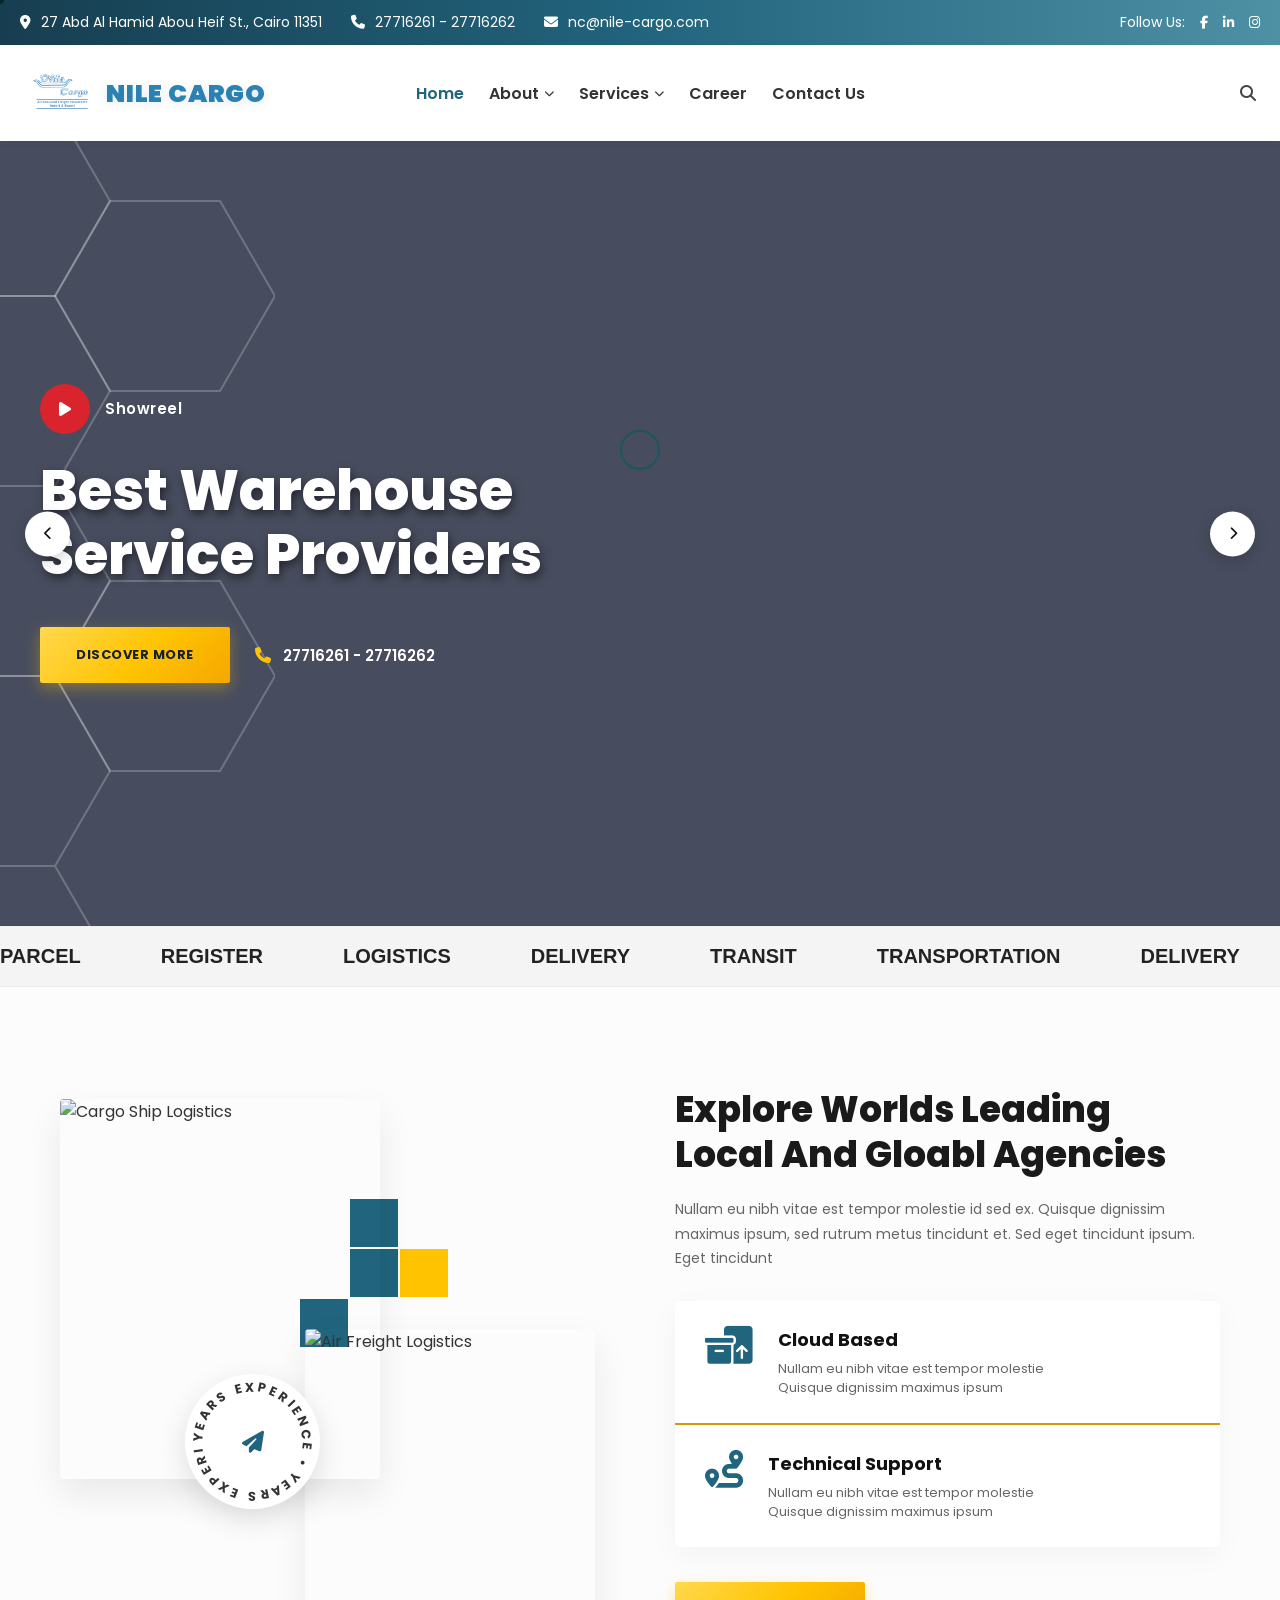
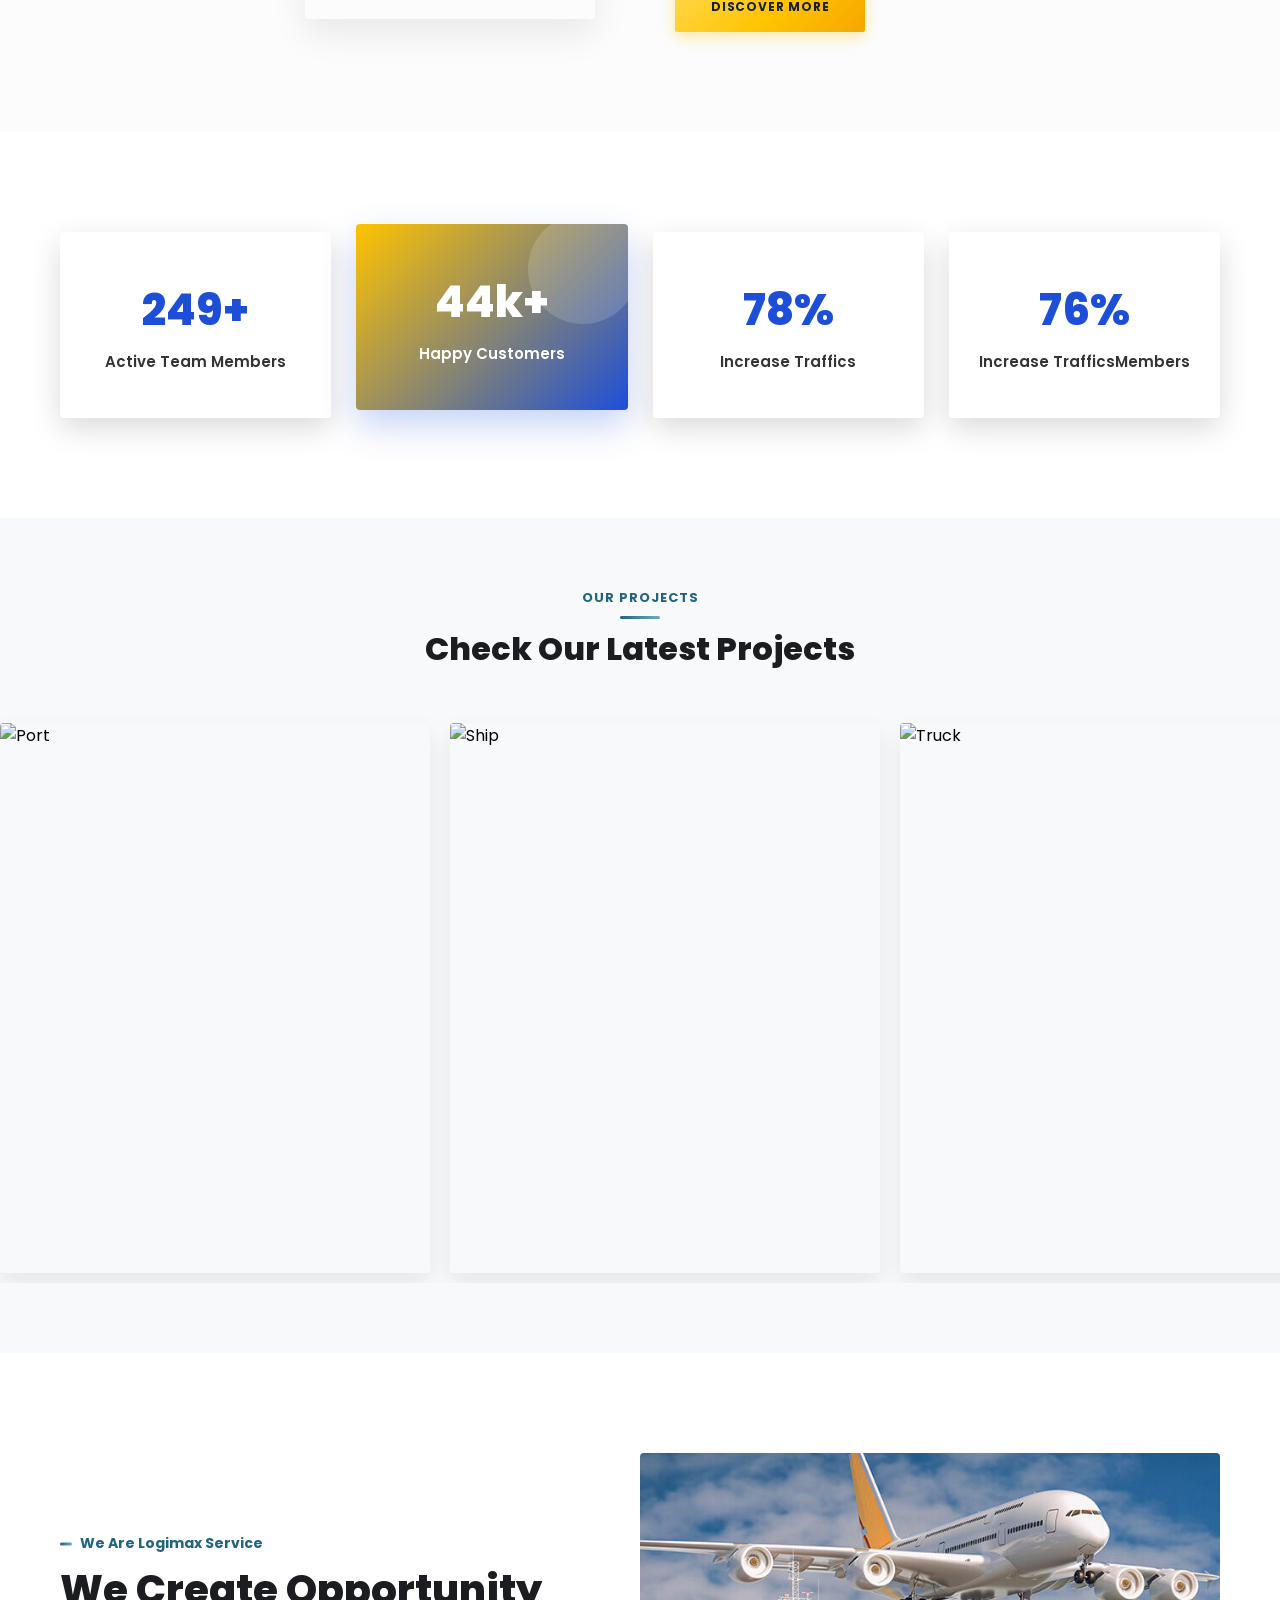
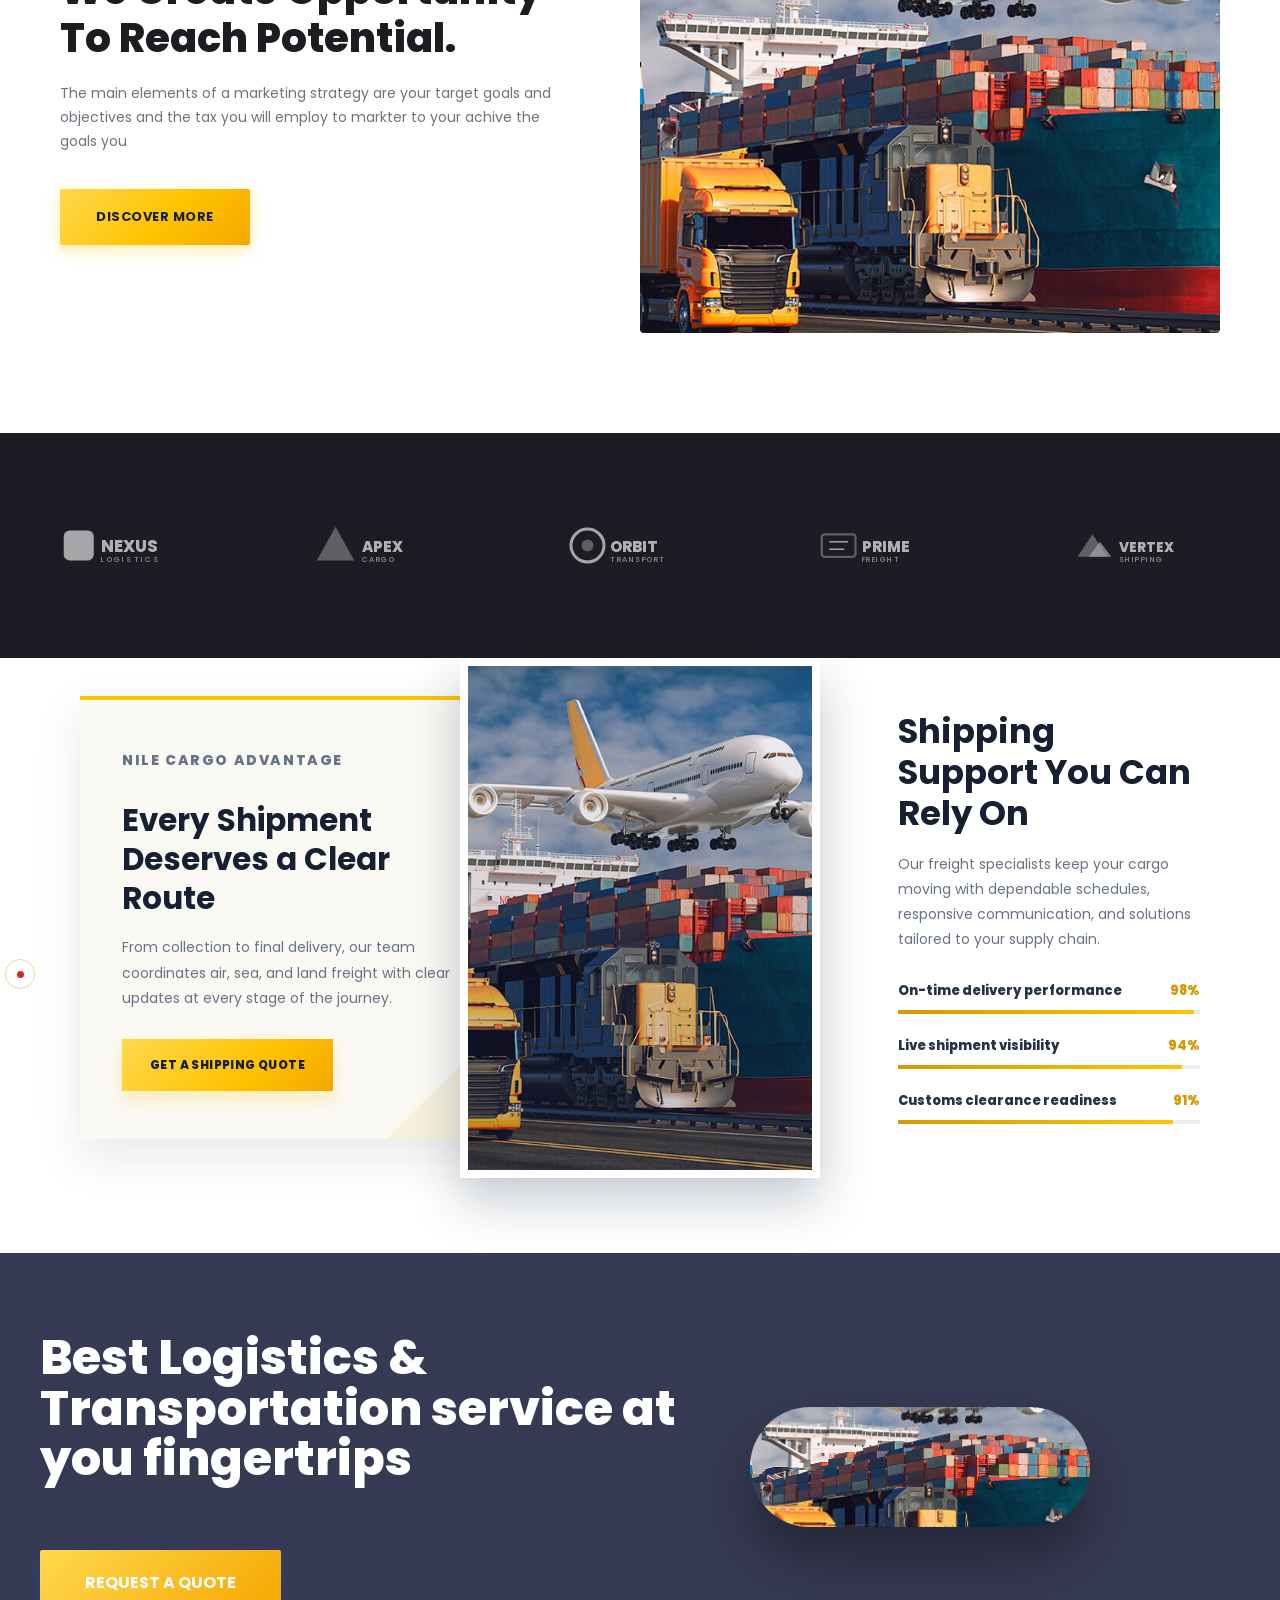
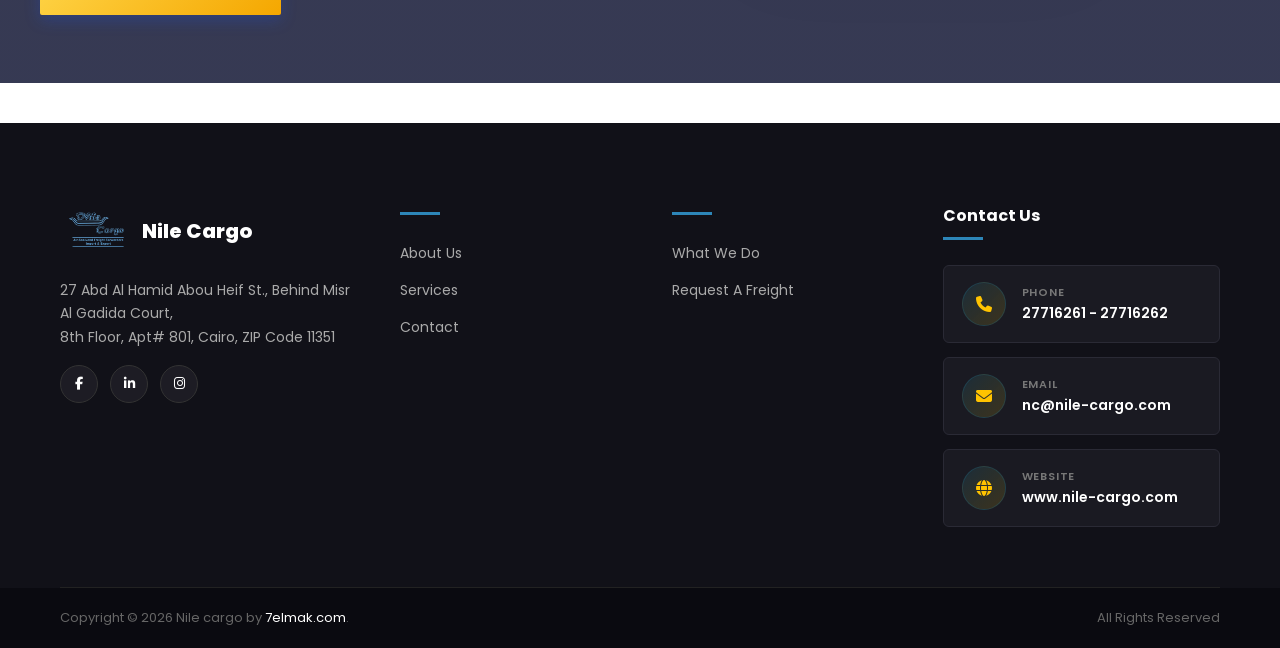
==== commit ed3df413: "Add files via upload" ====
--- a/index.html
+++ b/index.html
@@ -995,7 +995,7 @@
         <a href="#" class="active">Home</a>
         <a href="about.html">About <i class="fa-solid fa-chevron-down"></i></a>
         <a href="services.html">Services <i class="fa-solid fa-chevron-down"></i></a>
-        <a href="tracking.html">tracking</a>
+        <a href="career.html">Career</a>
         <a href="contact.html">Contact Us</a>
       </nav>
       <div class="nav-actions">
@@ -1014,10 +1014,12 @@
       <div class="slide" style="background-image: linear-gradient(rgba(10, 17, 40, 0.75), rgba(10, 17, 40, 0.75)), url('https://images.unsplash.com/photo-1494412651409-8963ce7935a7?auto=format&fit=crop&w=1600&q=80');"></div>
     </div>
     <div class="hex-pattern"></div>
-    <div class="animated-banner-shapes">
-      <div class="shape yellow-bar"></div>
-      <div class="shape red-bar"></div>
-    </div>
+    <img
+      class="hero-deco-shape"
+      src="assets/img/shape2.png"
+      alt=""
+      aria-hidden="true"
+    >
     <div class="container hero-content">
       <div class="video-play-wrapper">
         <button class="play-btn"><i class="fa-solid fa-play"></i></button>
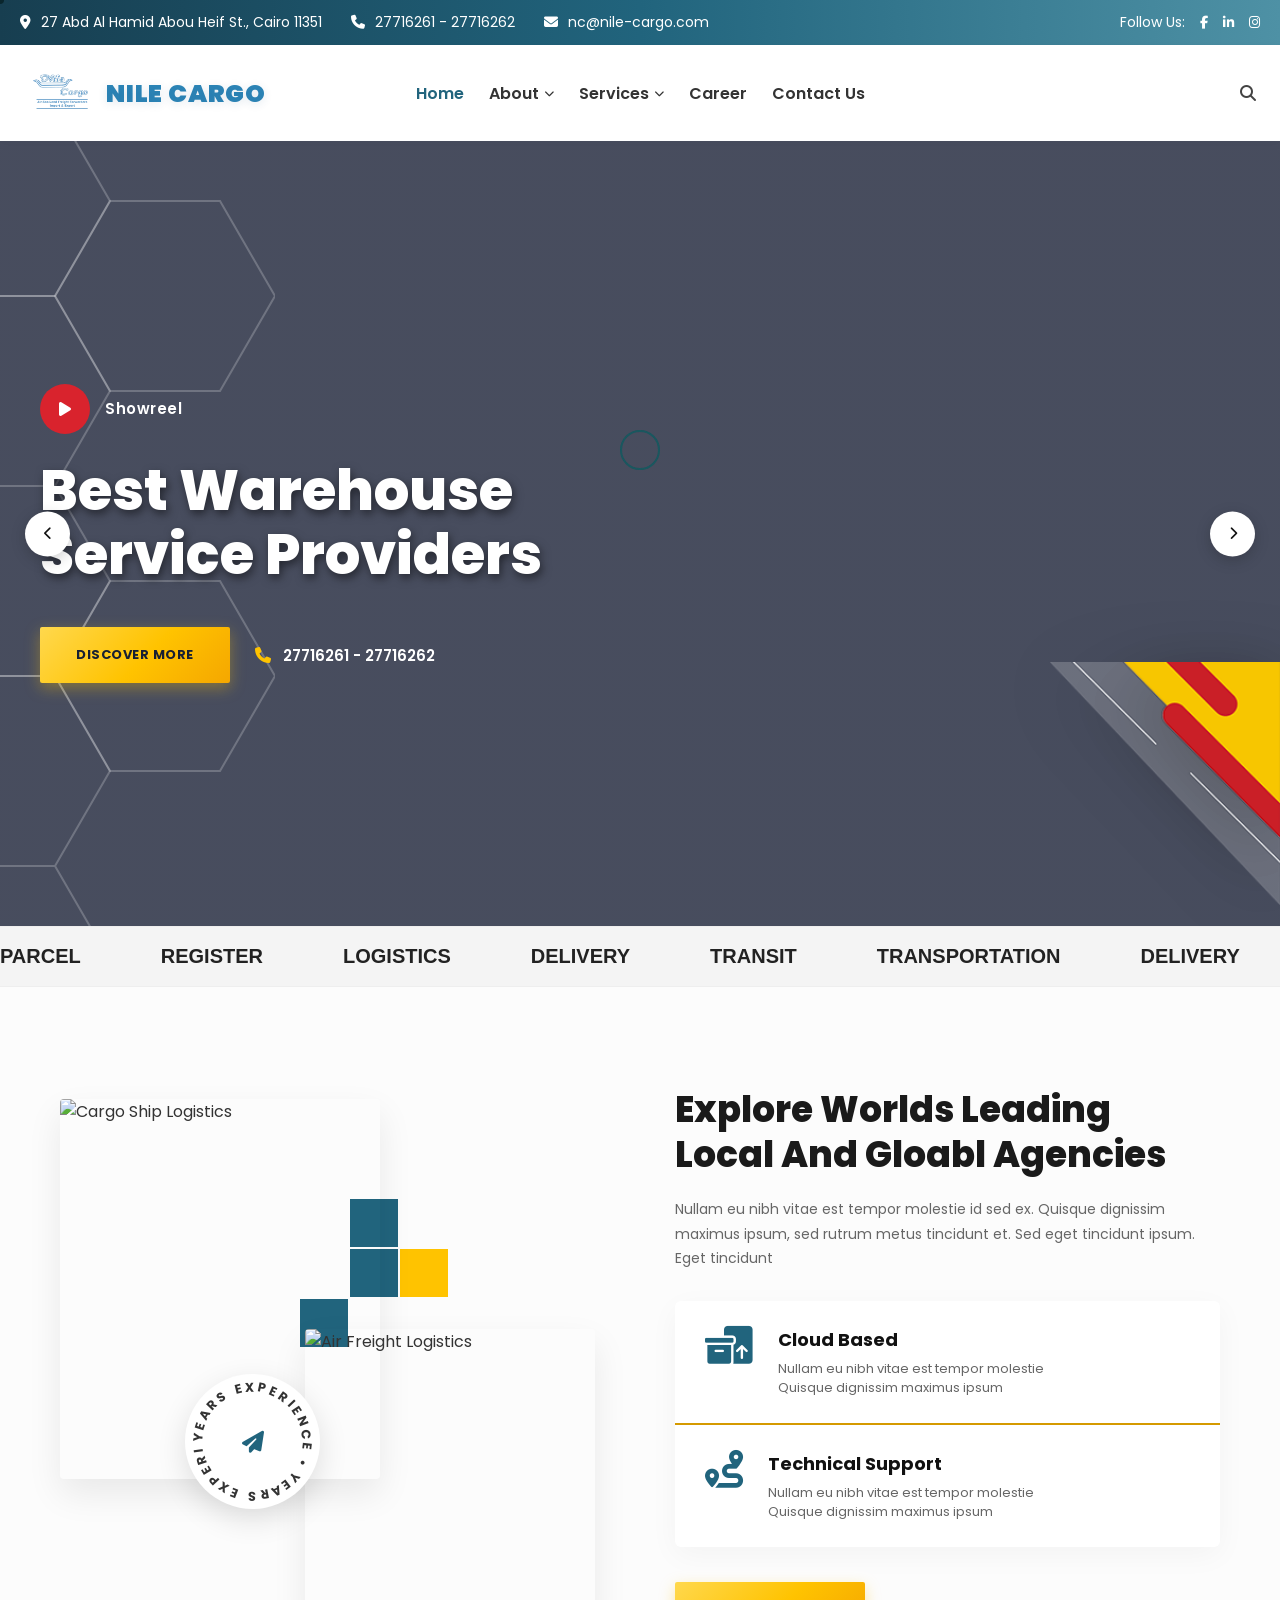
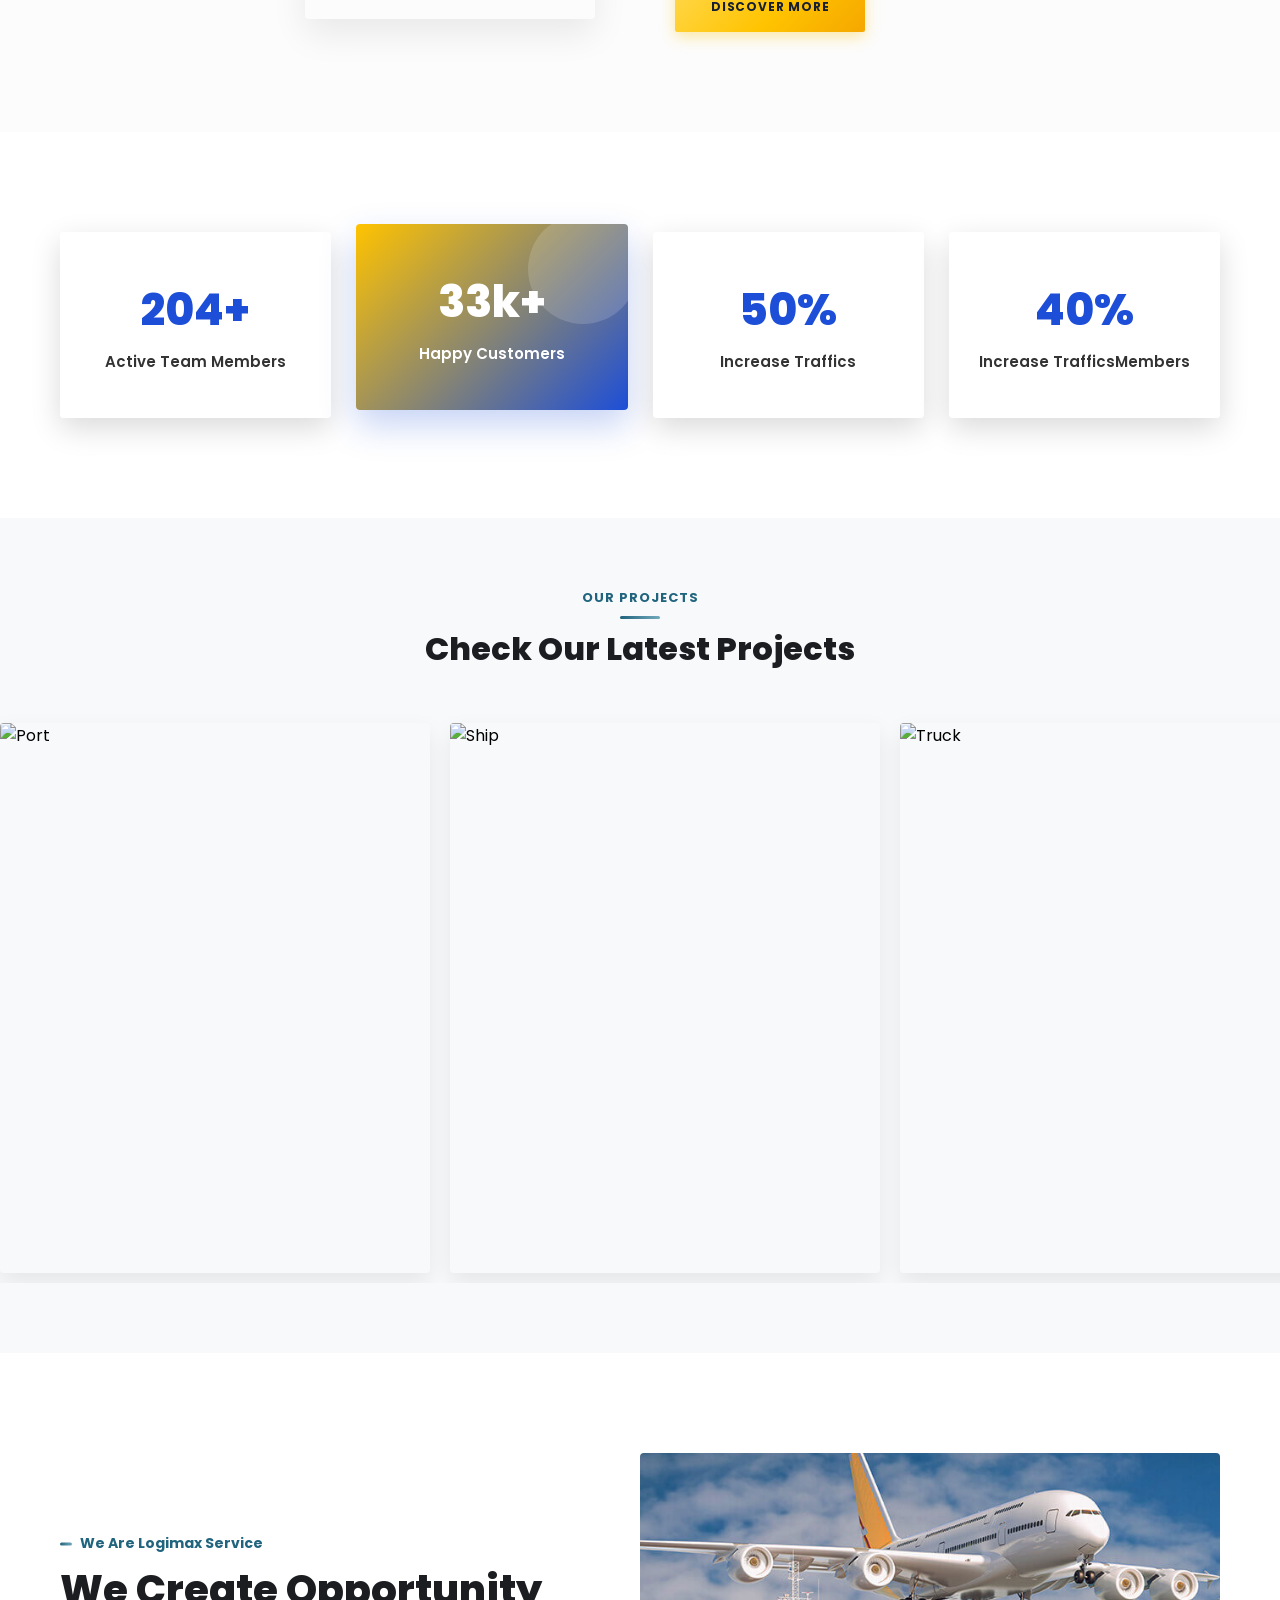
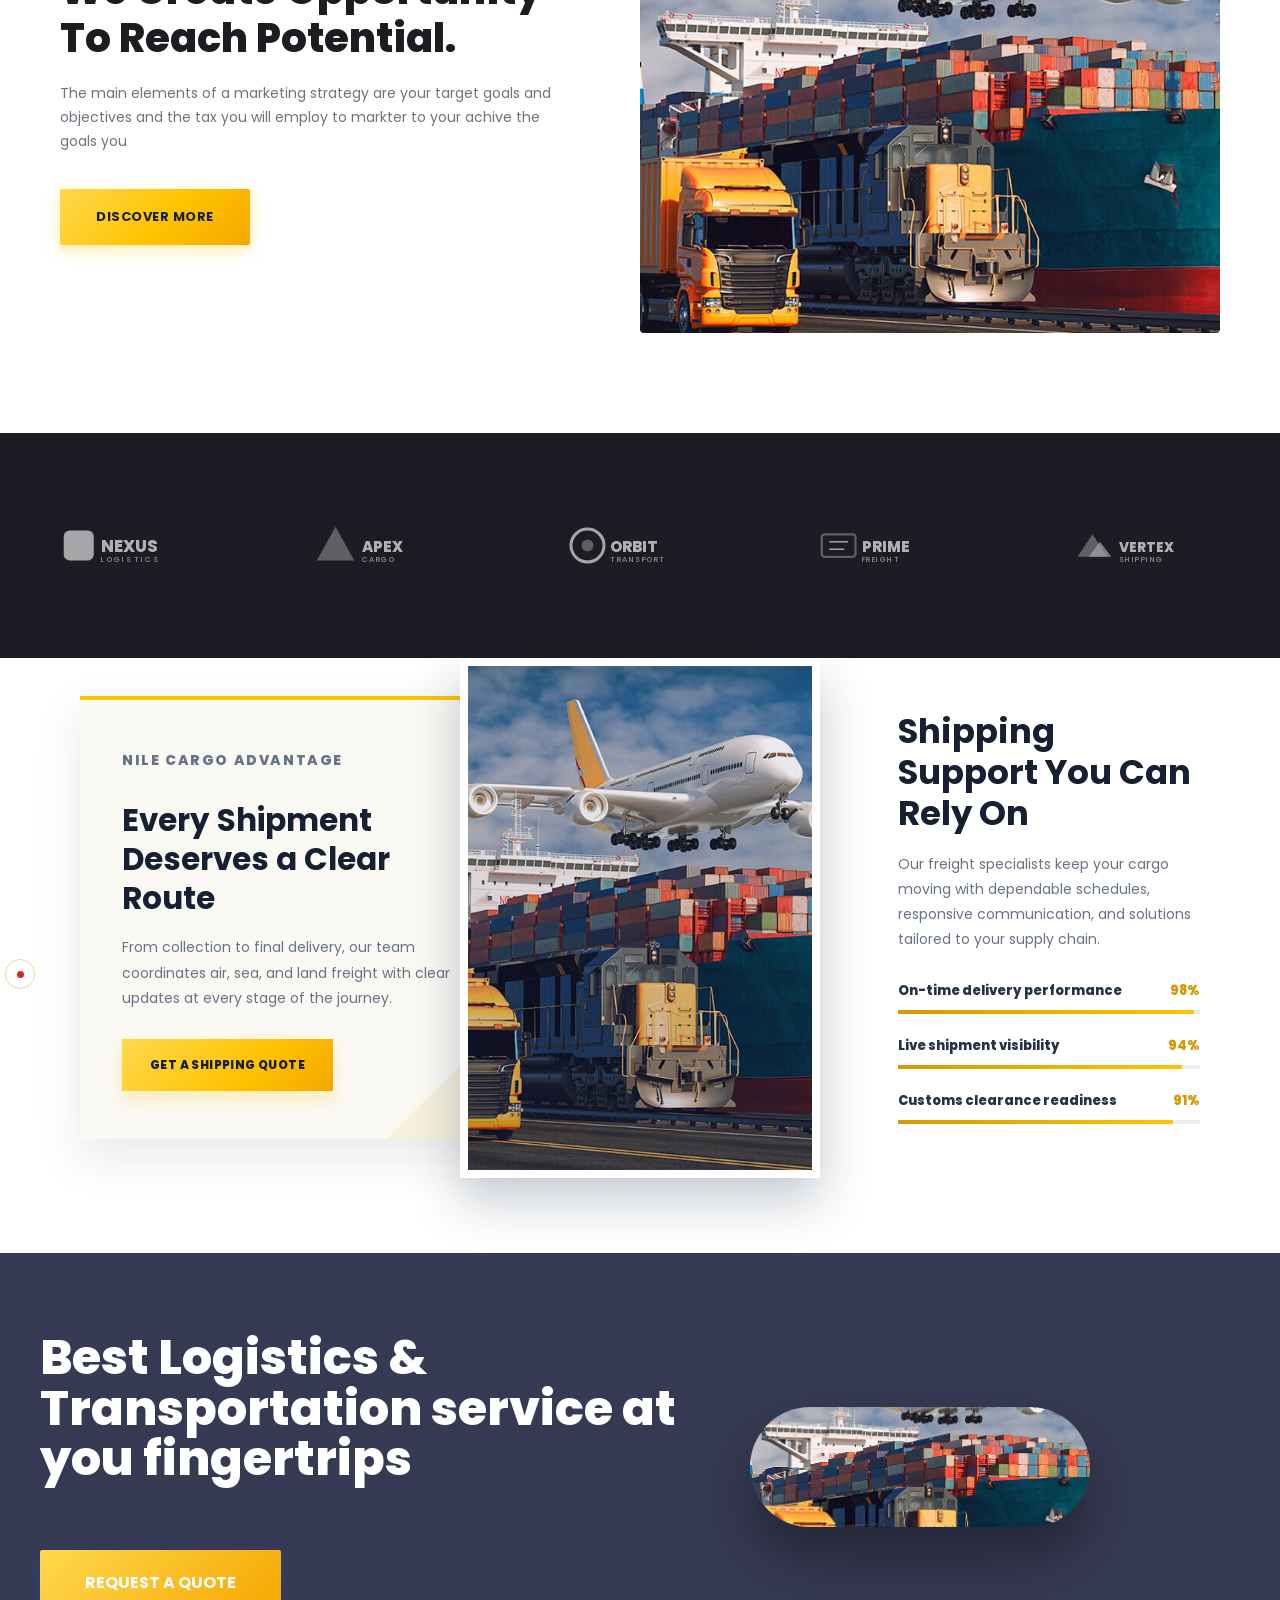
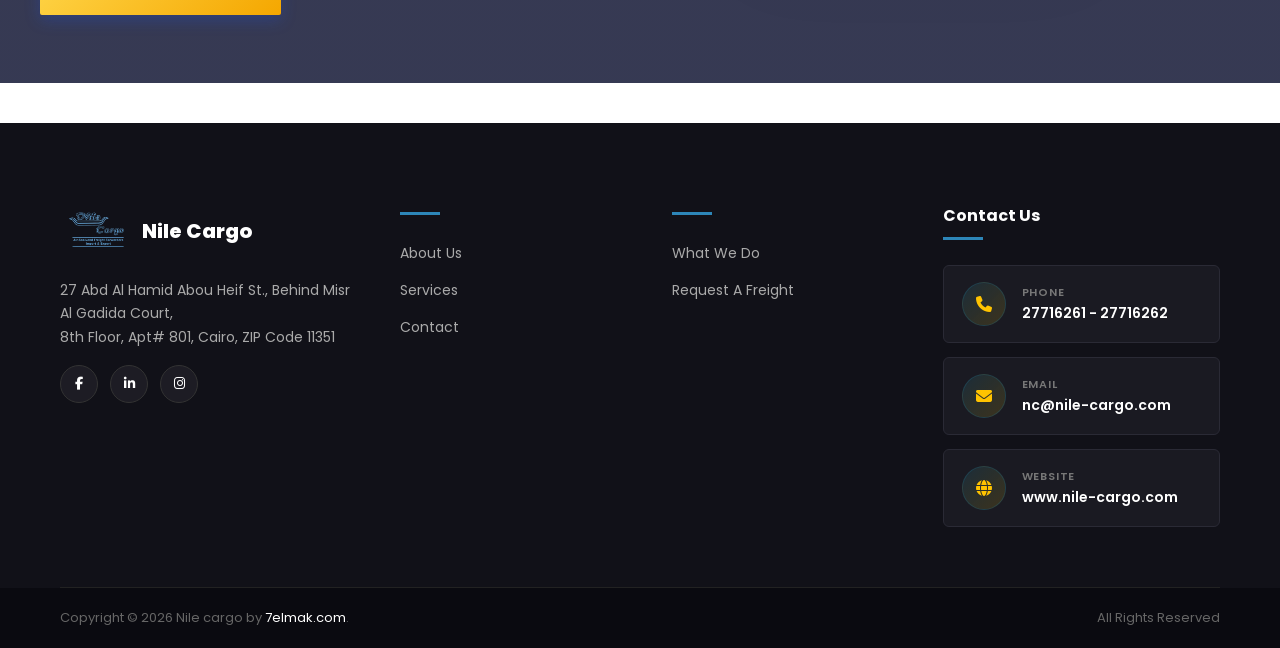
==== commit 2a47c764: "Add files via upload" ====
--- a/index.html
+++ b/index.html
@@ -1009,17 +1009,20 @@
 
   <!-- Hero Section -->
   <section class="hero-section">
-    <div class="slides-container">
-      <div class="slide active" style="background-image: linear-gradient(rgba(10, 17, 40, 0.75), rgba(10, 17, 40, 0.75)), url('https://images.unsplash.com/photo-1542296332-2e4473faf563?auto=format&fit=crop&w=1920&q=80');"></div>
-      <div class="slide" style="background-image: linear-gradient(rgba(10, 17, 40, 0.75), rgba(10, 17, 40, 0.75)), url('https://images.unsplash.com/photo-1494412651409-8963ce7935a7?auto=format&fit=crop&w=1600&q=80');"></div>
-    </div>
-    <div class="hex-pattern"></div>
-    <img
-      class="hero-deco-shape"
-      src="assets/img/shape2.png"
-      alt=""
-      aria-hidden="true"
-    >
+    <div class="hero-background">
+      <div class="slides-container">
+        <div class="slide active" style="background-image: linear-gradient(rgba(10, 17, 40, 0.75), rgba(10, 17, 40, 0.75)), url('https://images.unsplash.com/photo-1542296332-2e4473faf563?auto=format&fit=crop&w=1920&q=80');"></div>
+        <div class="slide" style="background-image: linear-gradient(rgba(10, 17, 40, 0.75), rgba(10, 17, 40, 0.75)), url('https://images.unsplash.com/photo-1494412651409-8963ce7935a7?auto=format&fit=crop&w=1600&q=80');"></div>
+      </div>
+      <div class="hex-pattern"></div>
+    </div>
+    <div class="hero-deco-wrap" aria-hidden="true">
+      <img
+        class="hero-deco-shape"
+        src="assets/img/shape2.png"
+        alt=""
+      >
+    </div>
     <div class="container hero-content">
       <div class="video-play-wrapper">
         <button class="play-btn"><i class="fa-solid fa-play"></i></button>
--- a/assets/style.css
+++ b/assets/style.css
@@ -251,53 +251,42 @@
   z-index: 2;
   pointer-events: none;
 }
-.animated-banner-shapes {
-  position: absolute;
-  top: -80px;
-  right: -50px;
-  width: 500px;
-  height: 120%;
-  z-index: 3;
+.hero-deco-shape {
+  position: absolute;
+  right: 0;
+  bottom: 0;
+  width: min(320px, 34vw);
+  height: auto;
+  max-height: 88%;
+  object-fit: contain;
+  object-position: bottom right;
+  z-index: 5;
   pointer-events: none;
-}
-.shape {
-  position: absolute;
-  transform: rotate(-35deg);
-  transform-origin: top right;
-  border-radius: 50px;
-}
-.yellow-bar {
-  width: 170px;
-  height: 100%;
-  background: linear-gradient(180deg, #ffd84d 0%, #f5a700 100%);
-  top: 0;
-  right: 0;
-  animation: pulseBarYellow 3s ease-in-out infinite alternate;
-}
-.red-bar {
-  width: 90px;
-  height: 75%;
-  background-color: #21647d;
-  top: 100px;
-  right: 140px;
-  animation: pulseBarRed 4s ease-in-out infinite alternate;
-}
-@keyframes pulseBarYellow {
+  filter: drop-shadow(0 16px 35px rgba(0, 0, 0, 0.35));
+  transform-origin: bottom right;
+  animation: heroDecoFloat 5s ease-in-out infinite;
+}
+@keyframes heroDecoFloat {
+  0%, 100% {
+    transform: translateY(0);
+  }
+  50% {
+    transform: translateY(-16px);
+  }
+}
+.hero-deco-shape.is-switching {
+  animation: heroDecoReveal 1s cubic-bezier(0.25, 1, 0.5, 1) forwards;
+}
+@keyframes heroDecoReveal {
   0% {
-    transform: rotate(-35deg) translateY(0px) scale(1);
-    filter: drop-shadow(0 0 10px rgba(29, 78, 216, 0.4));
+    opacity: 0.35;
+    transform: translateY(-28px) scale(0.92);
+    filter: drop-shadow(0 16px 35px rgba(0, 0, 0, 0.28)) brightness(1.15);
   }
   100% {
-    transform: rotate(-35deg) translateY(-25px) scale(1.03);
-    filter: drop-shadow(0 0 30px rgba(29, 78, 216, 0.7));
-  }
-}
-@keyframes pulseBarRed {
-  0% {
-    transform: rotate(-35deg) translateY(0px) scale(1);
-  }
-  100% {
-    transform: rotate(-35deg) translateY(30px) scale(1.05);
+    opacity: 1;
+    transform: translateY(0) scale(1);
+    filter: drop-shadow(0 16px 35px rgba(0, 0, 0, 0.28)) brightness(1);
   }
 }
 .hero-content {
@@ -1163,8 +1152,10 @@
   .hero-title {
     font-size: 38px;
   }
-  .animated-banner-shapes {
-    display: none;
+  .hero-deco-shape {
+    width: min(260px, 48vw);
+    max-height: 65%;
+    opacity: 1;
   }
   .af-grid {
     grid-template-columns: 1fr;
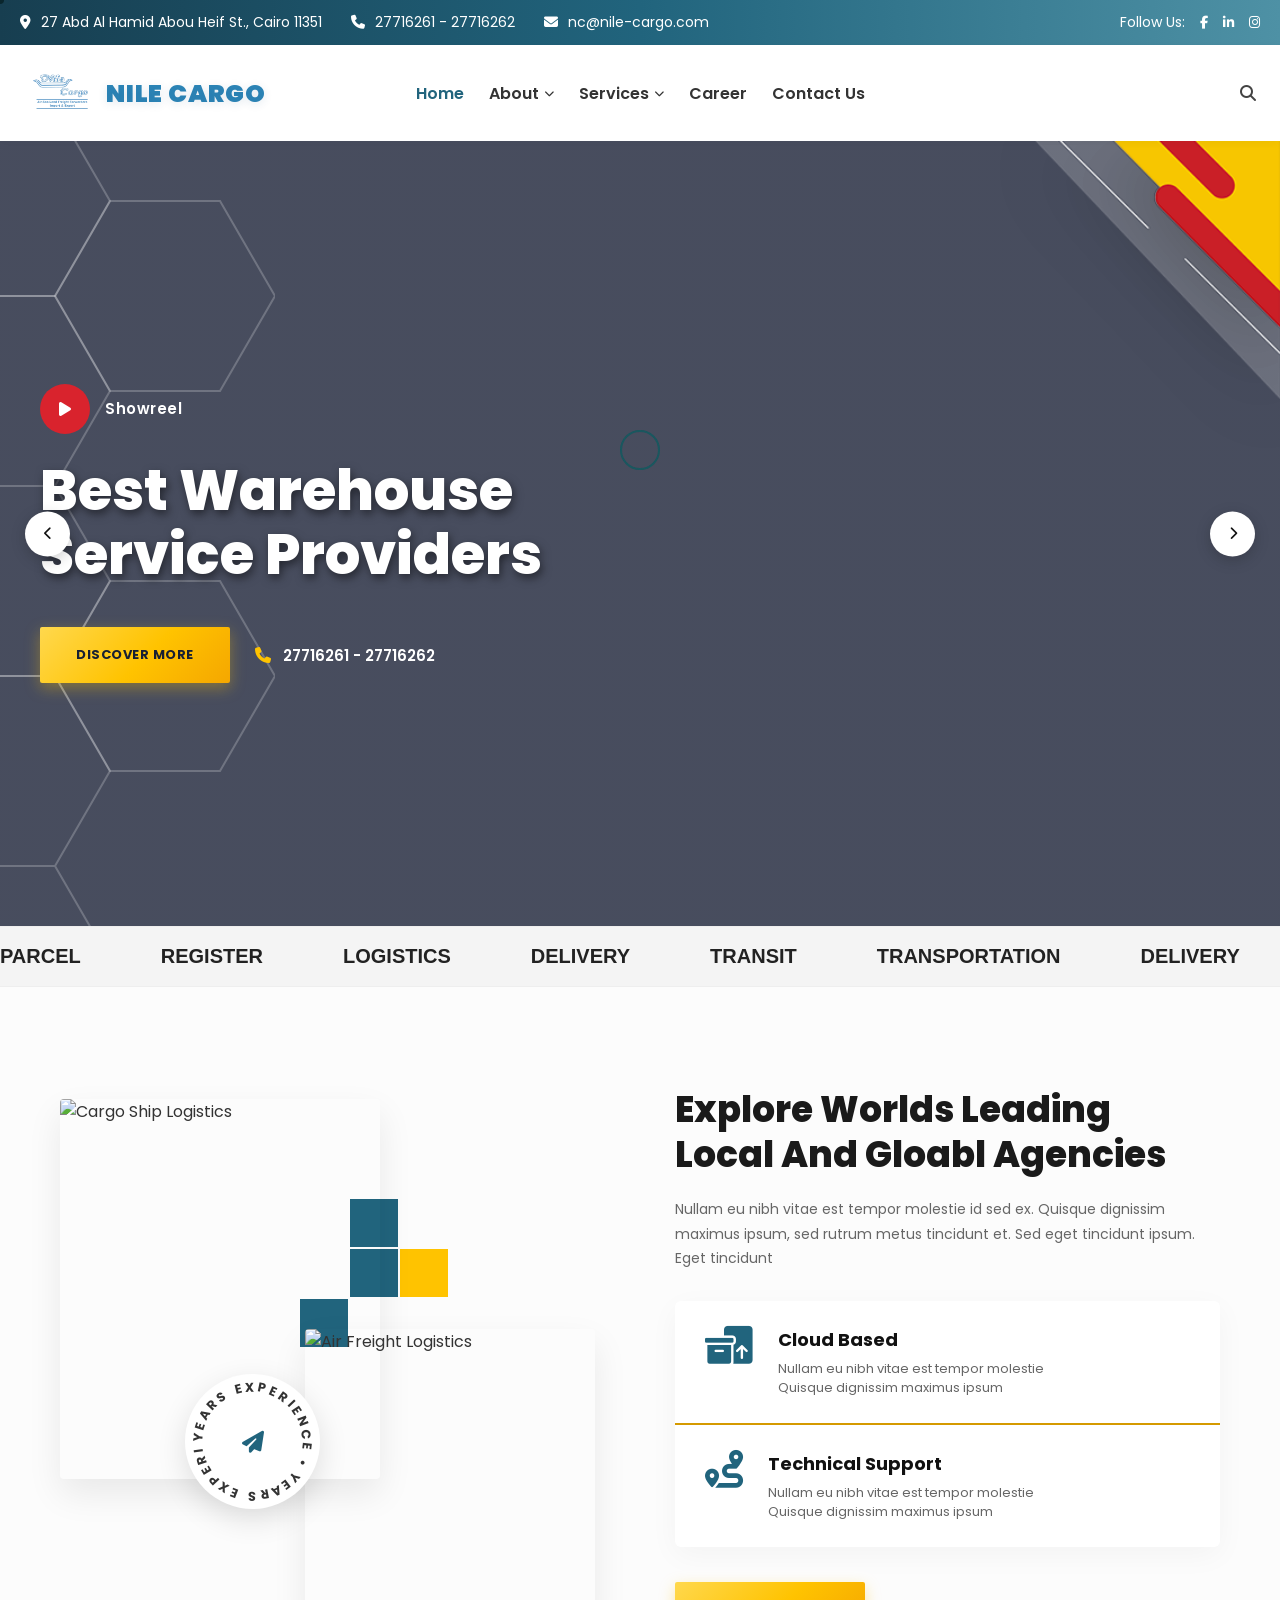
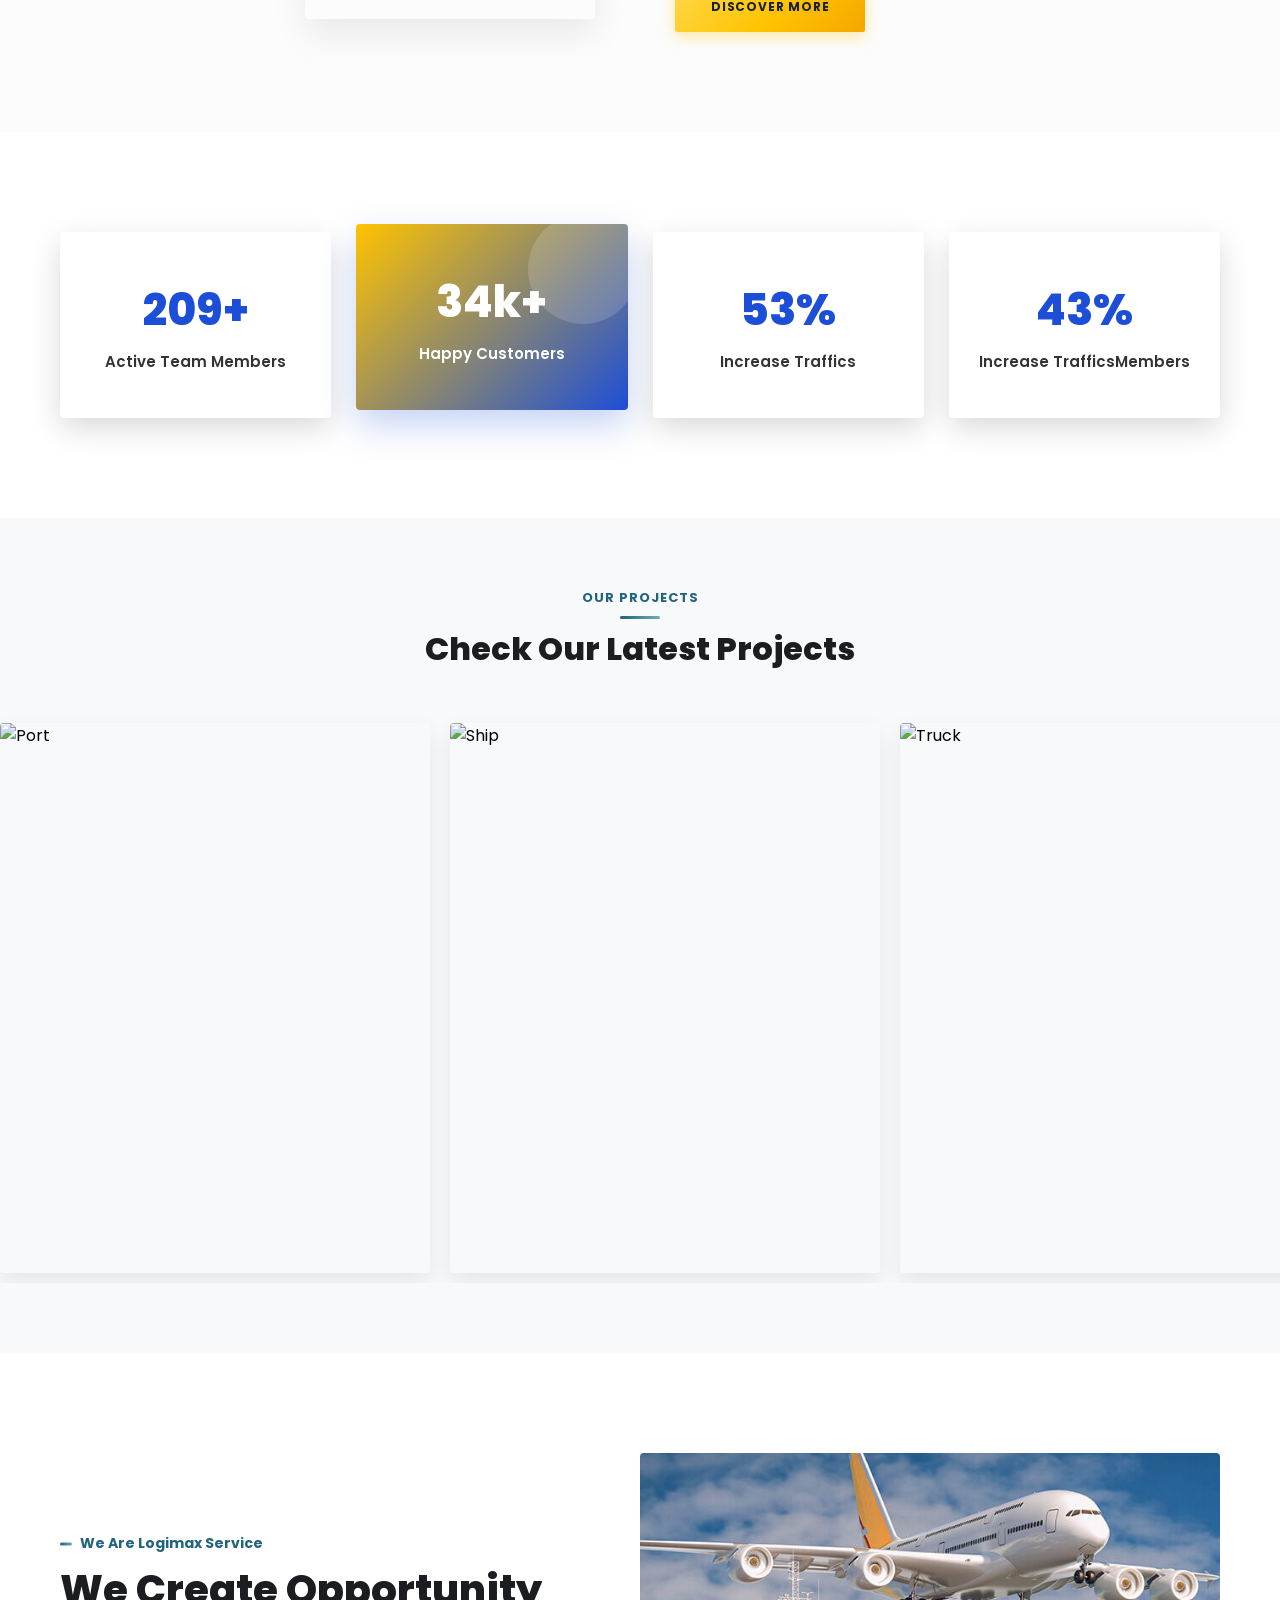
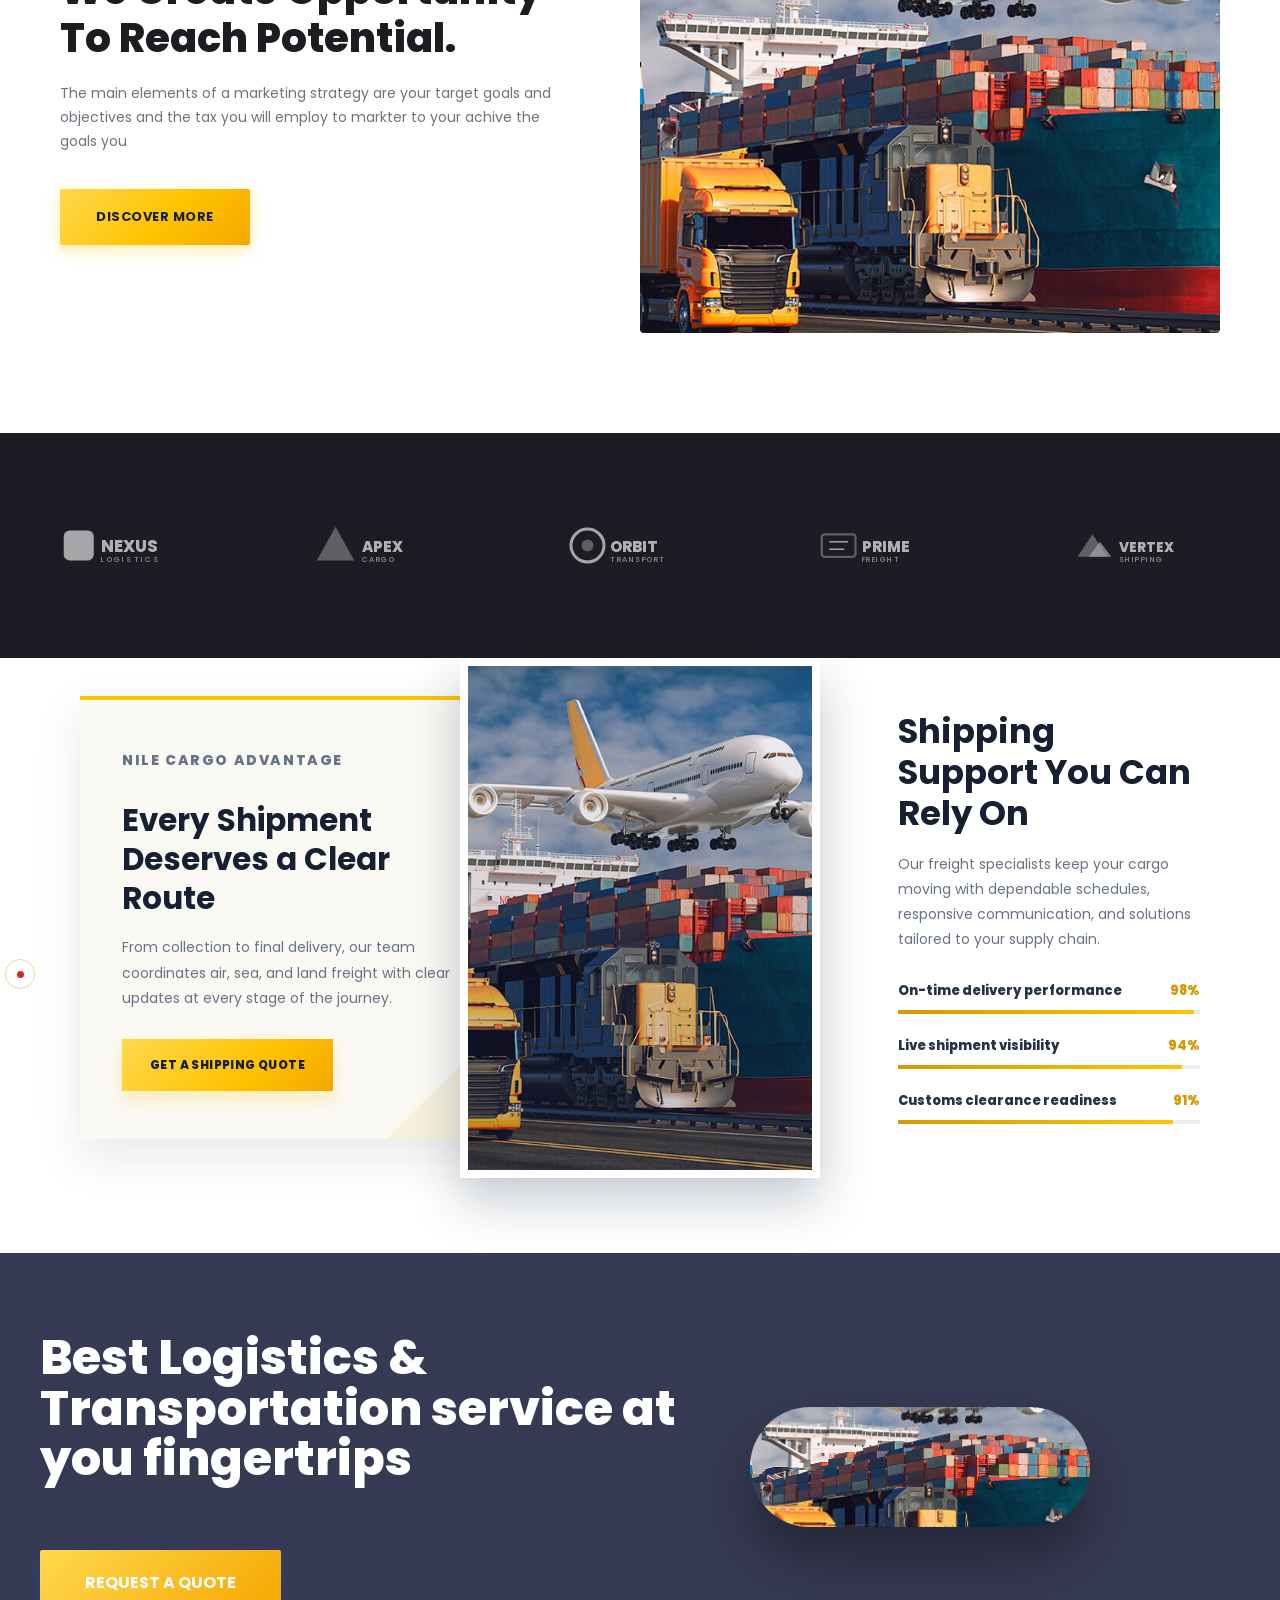
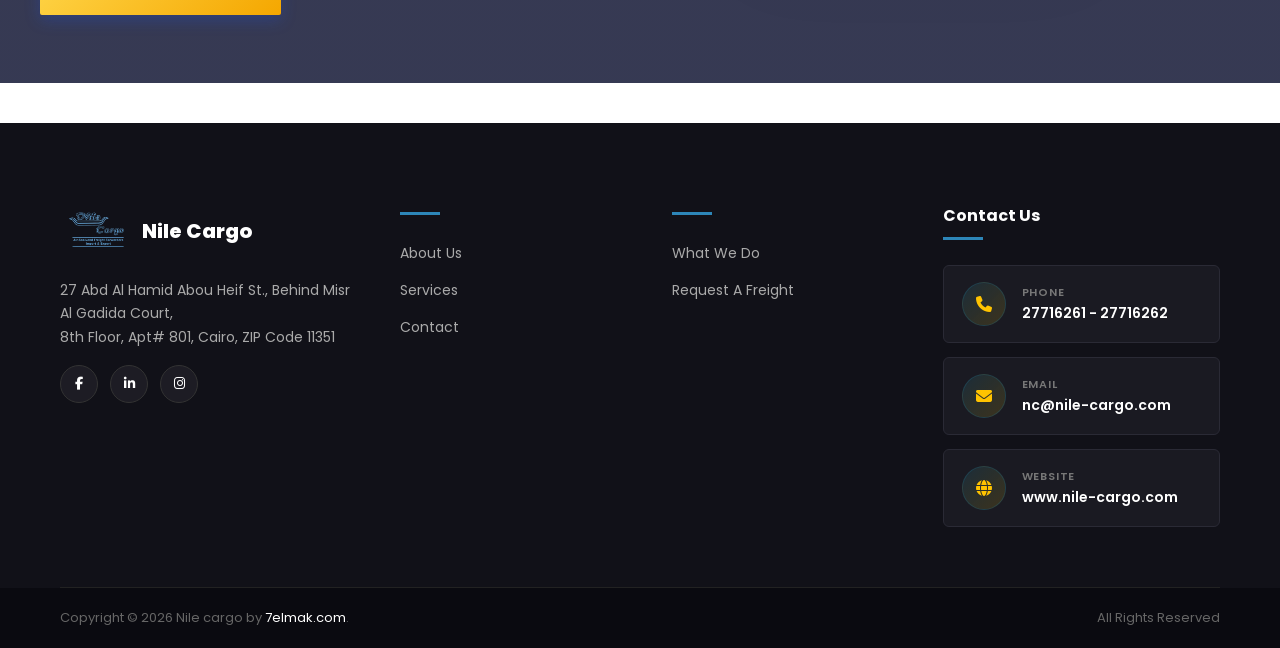
==== commit ac2959e7: "Add files via upload" ====
--- a/index.html
+++ b/index.html
@@ -6,7 +6,7 @@
   <title>NILE CARGO</title>
   <link rel="stylesheet" href="https://cdnjs.cloudflare.com/ajax/libs/font-awesome/6.4.0/css/all.min.css">
   <link href="https://fonts.googleapis.com/css2?family=Poppins:wght@400;500;600;700;800;900&family=Reenie+Beanie&display=swap" rel="stylesheet">
-  <link rel="stylesheet" href="assets/style.css">
+  <link rel="stylesheet" href="assets/style.css?v=4">
   <style>
    
 /* ========================================= */
--- a/assets/style.css
+++ b/assets/style.css
@@ -214,6 +214,13 @@
   display: flex;
   align-items: center;
   overflow: hidden;
+  isolation: isolate;
+}
+.hero-background {
+  position: absolute;
+  inset: 0;
+  z-index: 1;
+  overflow: hidden;
 }
 .slides-container {
   position: absolute;
@@ -221,7 +228,6 @@
   left: 0;
   width: 100%;
   height: 100%;
-  z-index: 1;
 }
 .slide {
   position: absolute;
@@ -248,22 +254,31 @@
   background-repeat: repeat-y;
   background-size: 330px 380px;
   background-position: -55px -35px;
-  z-index: 2;
+  z-index: 1;
   pointer-events: none;
 }
+.hero-deco-wrap {
+  position: absolute;
+  top: 0;
+  right: 0;
+  width: min(340px, 36vw);
+  height: 100%;
+  z-index: 3;
+  pointer-events: none;
+  display: flex;
+  align-items: flex-start;
+  justify-content: flex-end;
+  direction: ltr;
+}
 .hero-deco-shape {
-  position: absolute;
-  right: 0;
-  bottom: 0;
-  width: min(320px, 34vw);
+  width: 100%;
   height: auto;
-  max-height: 88%;
+  max-height: 78%;
   object-fit: contain;
-  object-position: bottom right;
-  z-index: 5;
-  pointer-events: none;
+  object-position: top right;
+  display: block;
   filter: drop-shadow(0 16px 35px rgba(0, 0, 0, 0.35));
-  transform-origin: bottom right;
+  transform-origin: top right;
   animation: heroDecoFloat 5s ease-in-out infinite;
 }
 @keyframes heroDecoFloat {
@@ -420,7 +435,7 @@
   border: none;
   border-radius: 50%;
   cursor: pointer;
-  z-index: 5;
+  z-index: 6;
   display: flex;
   justify-content: center;
   align-items: center;
@@ -1152,10 +1167,11 @@
   .hero-title {
     font-size: 38px;
   }
+  .hero-deco-wrap {
+    width: min(280px, 52vw);
+  }
   .hero-deco-shape {
-    width: min(260px, 48vw);
-    max-height: 65%;
-    opacity: 1;
+    max-height: 62%;
   }
   .af-grid {
     grid-template-columns: 1fr;
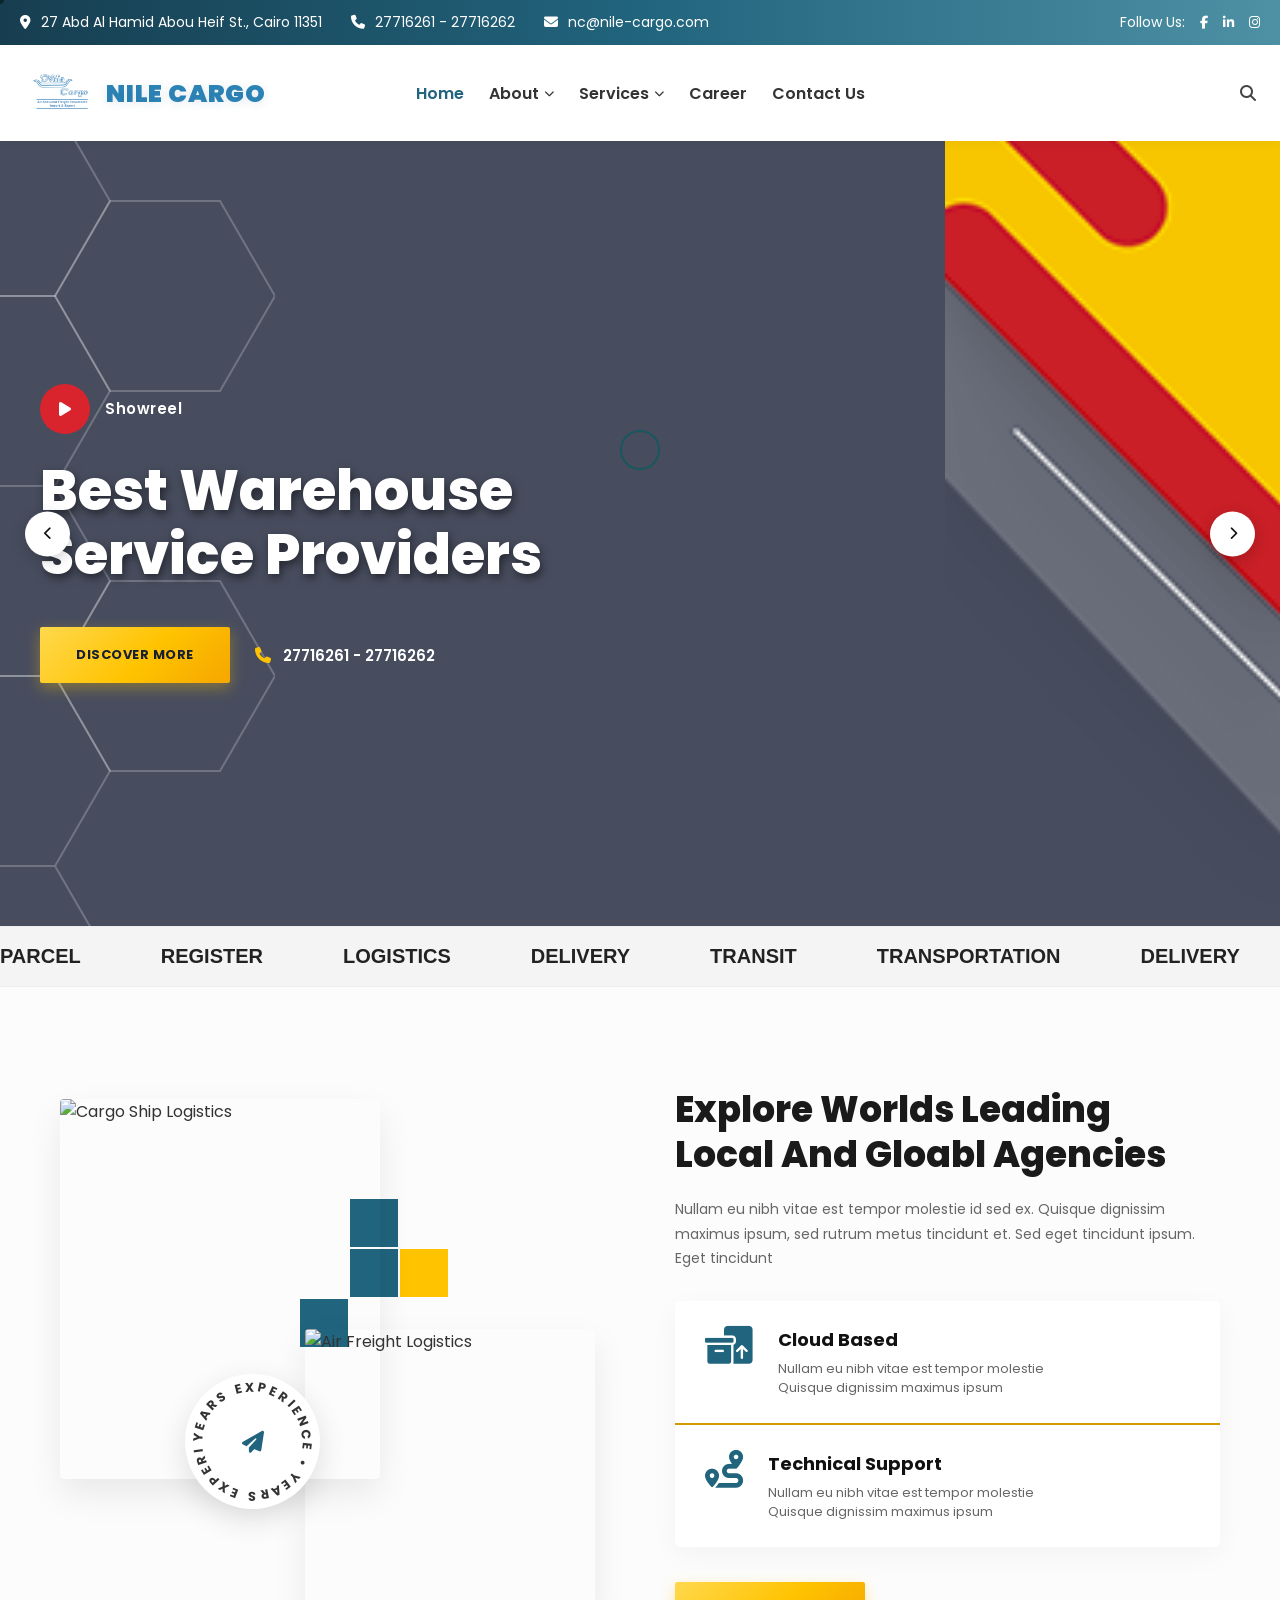
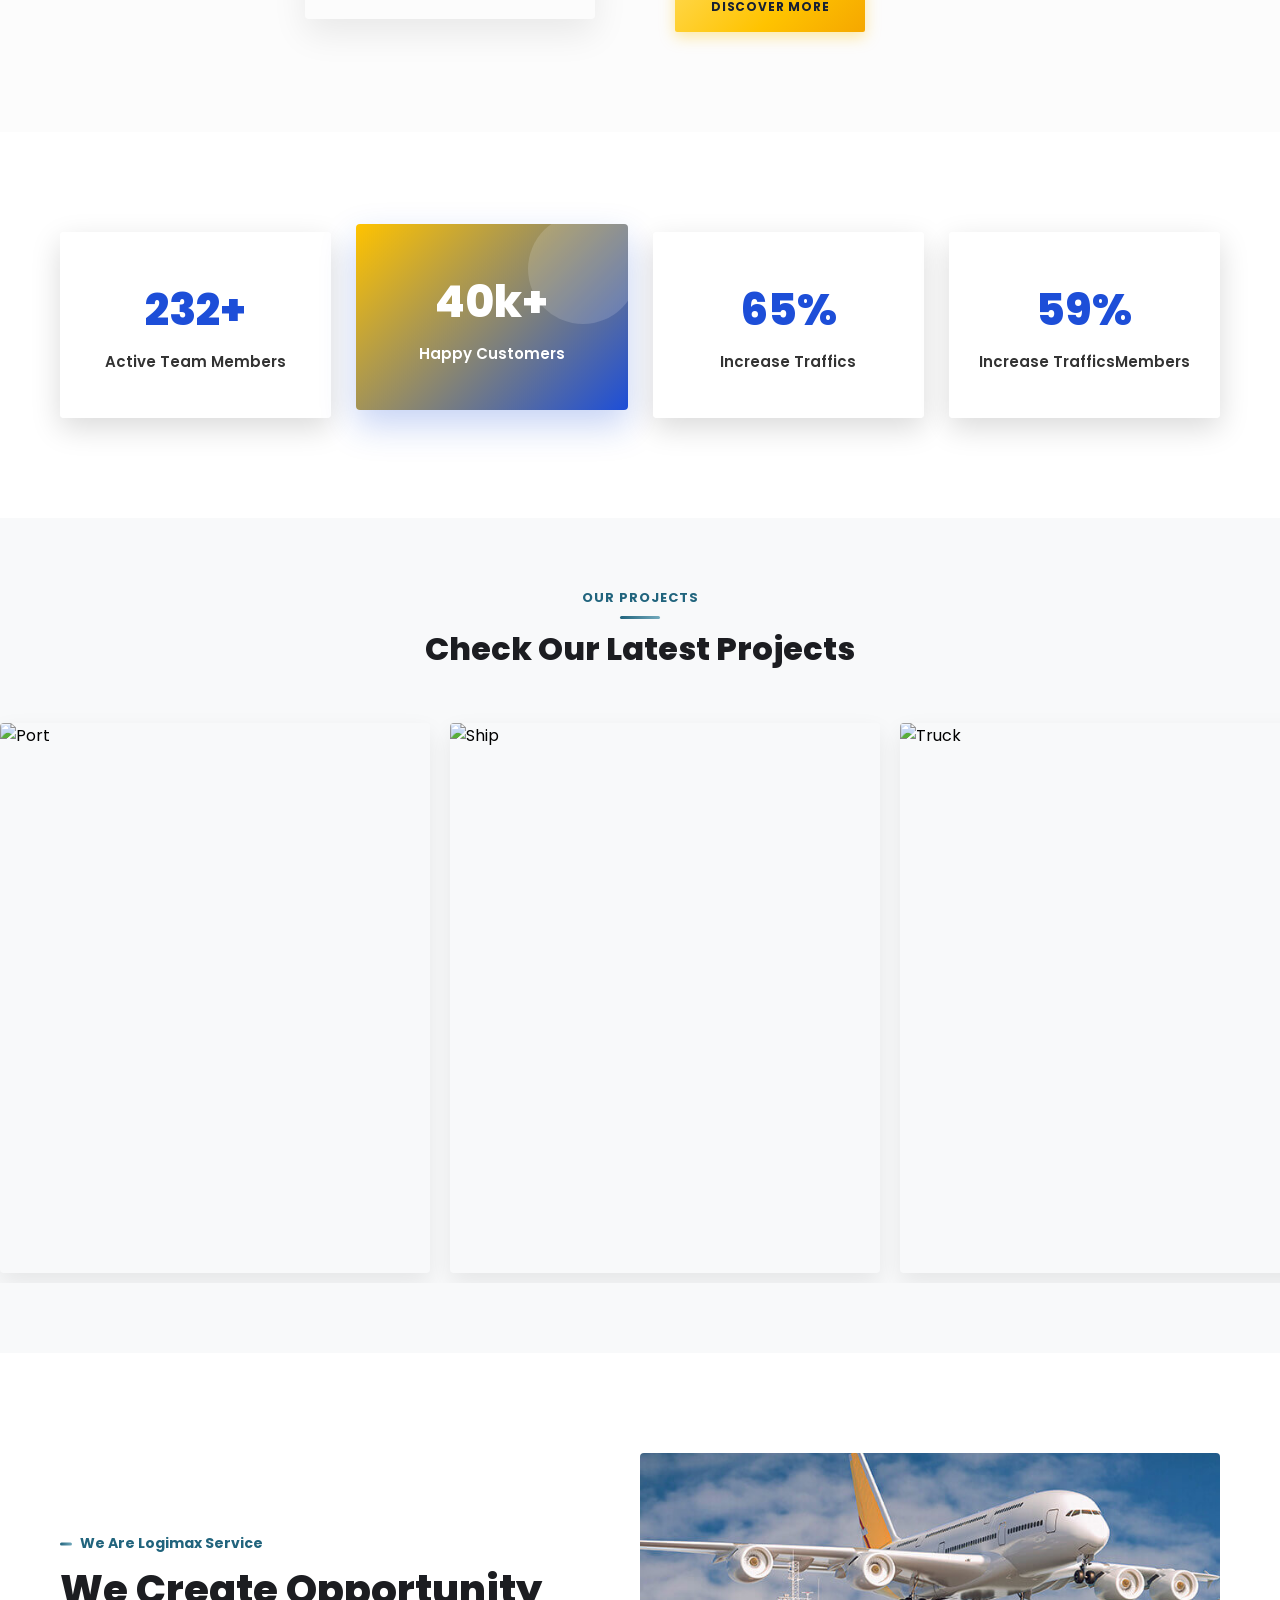
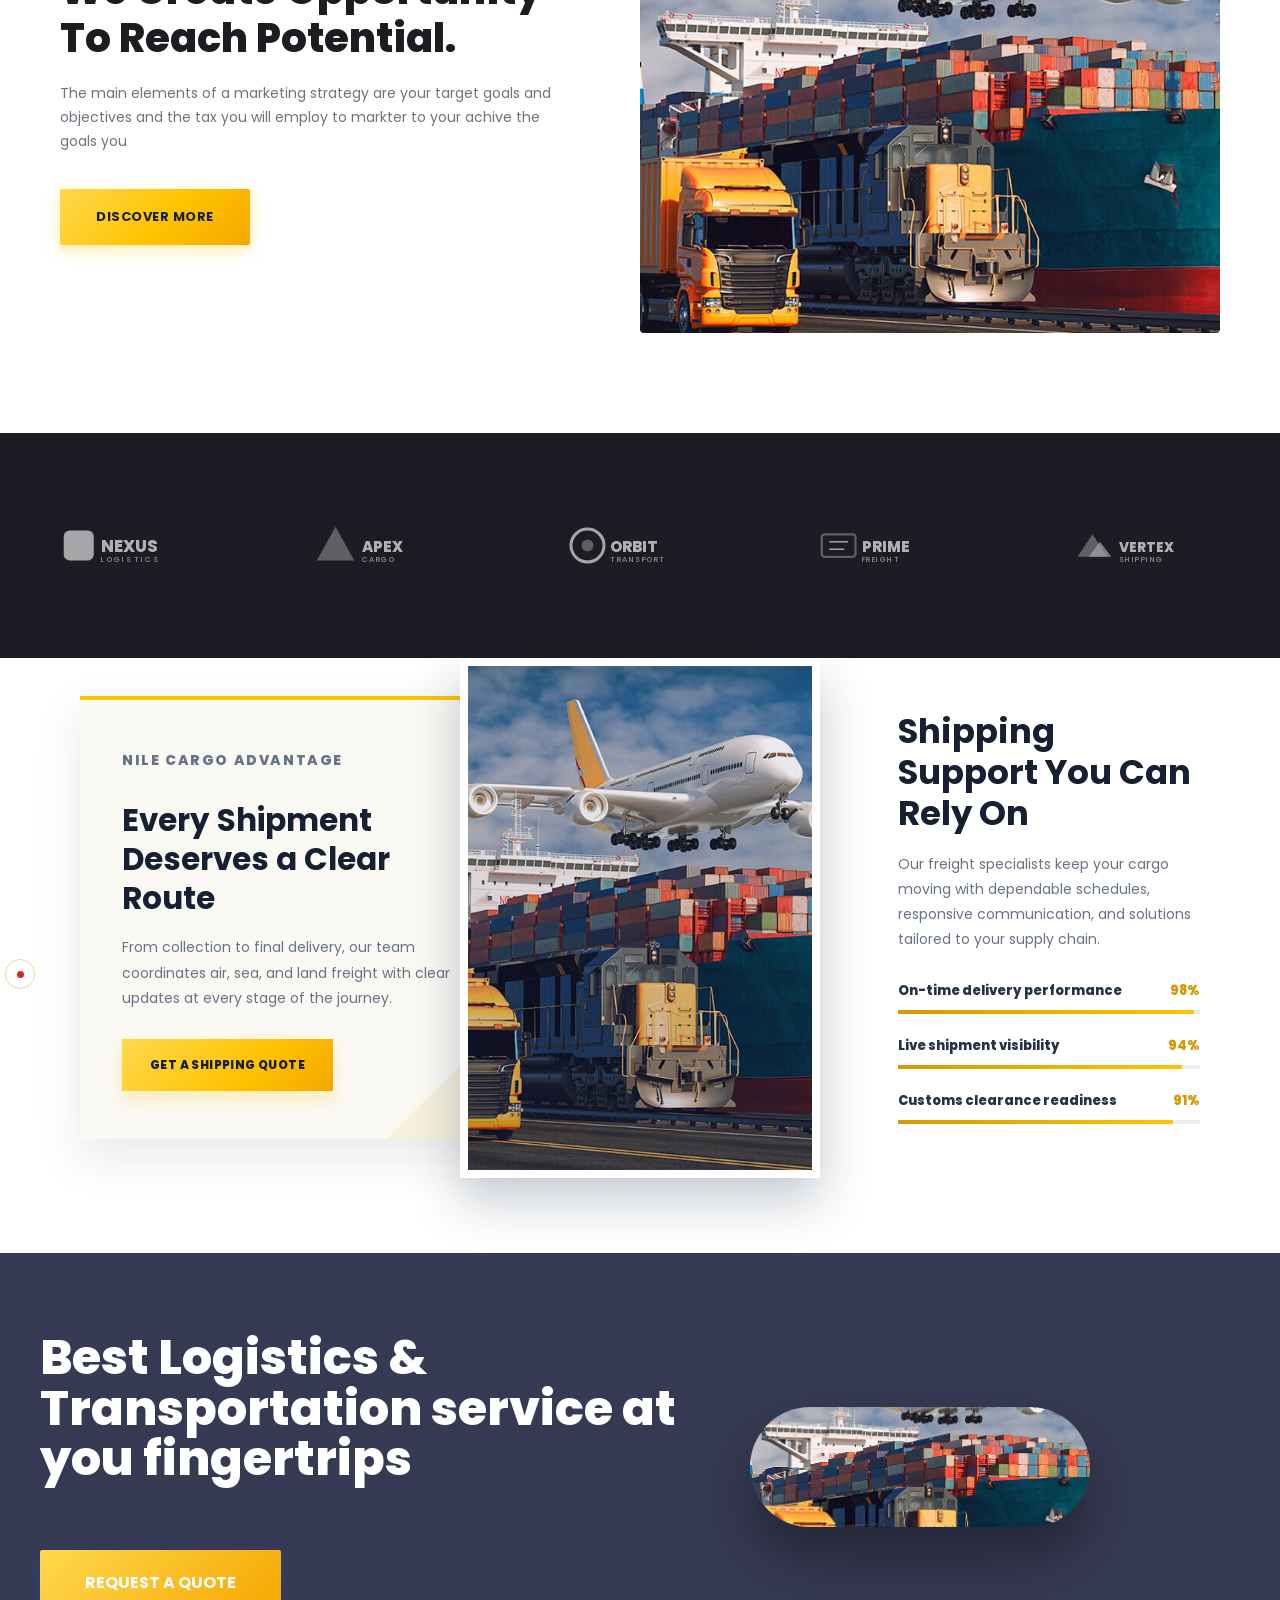
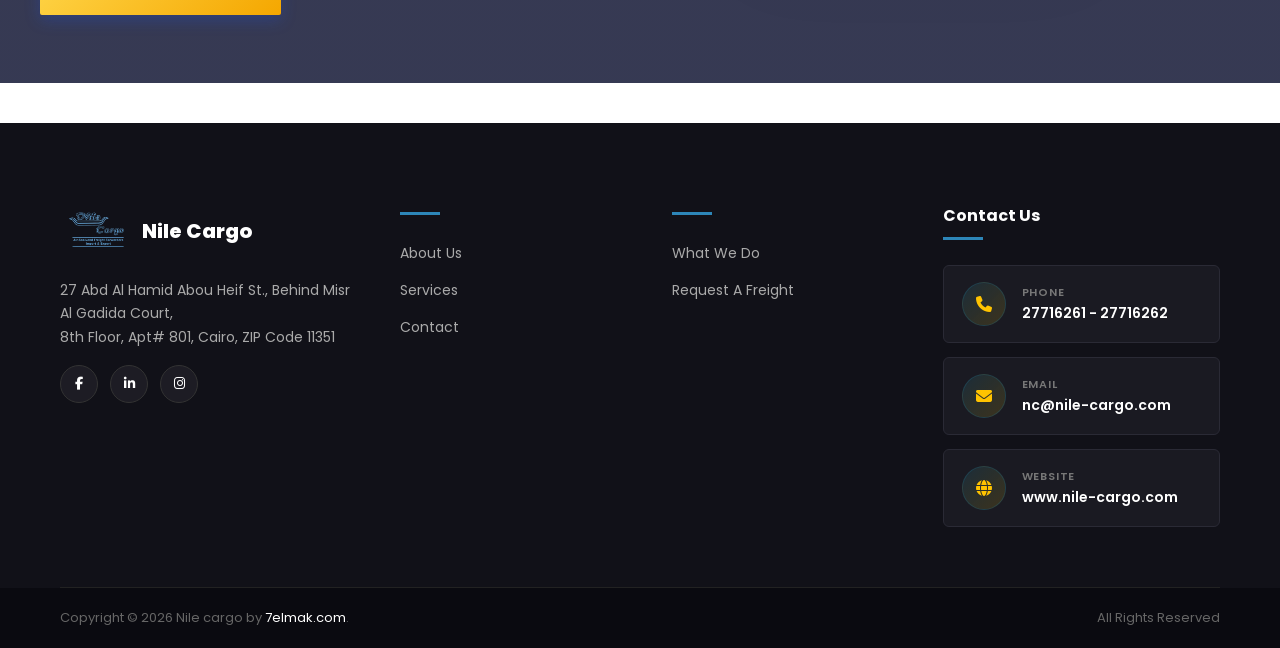
==== commit a569cc2e: "Add files via upload" ====
--- a/index.html
+++ b/index.html
@@ -6,7 +6,7 @@
   <title>NILE CARGO</title>
   <link rel="stylesheet" href="https://cdnjs.cloudflare.com/ajax/libs/font-awesome/6.4.0/css/all.min.css">
   <link href="https://fonts.googleapis.com/css2?family=Poppins:wght@400;500;600;700;800;900&family=Reenie+Beanie&display=swap" rel="stylesheet">
-  <link rel="stylesheet" href="assets/style.css?v=4">
+  <link rel="stylesheet" href="assets/style.css?v=5">
   <style>
    
 /* ========================================= */
--- a/assets/style.css
+++ b/assets/style.css
@@ -259,49 +259,46 @@
 }
 .hero-deco-wrap {
   position: absolute;
+  top: -70px;
+  right: -25px;
+  width: min(360px, 34vw);
+  height: calc(100% + 70px);
+  z-index: 3;
+  pointer-events: none;
+  overflow: hidden;
+  direction: ltr;
+  animation: heroDecoFloat 5s ease-in-out infinite;
+}
+.hero-deco-shape {
+  position: absolute;
   top: 0;
   right: 0;
-  width: min(340px, 36vw);
+  width: 100%;
   height: 100%;
-  z-index: 3;
-  pointer-events: none;
-  display: flex;
-  align-items: flex-start;
-  justify-content: flex-end;
-  direction: ltr;
-}
-.hero-deco-shape {
-  width: 100%;
-  height: auto;
-  max-height: 78%;
-  object-fit: contain;
+  object-fit: cover;
   object-position: top right;
   display: block;
   filter: drop-shadow(0 16px 35px rgba(0, 0, 0, 0.35));
-  transform-origin: top right;
-  animation: heroDecoFloat 5s ease-in-out infinite;
+}
+.hero-deco-wrap.is-switching {
+  animation: heroDecoReveal 1s cubic-bezier(0.25, 1, 0.5, 1) forwards;
 }
 @keyframes heroDecoFloat {
   0%, 100% {
     transform: translateY(0);
   }
   50% {
-    transform: translateY(-16px);
-  }
-}
-.hero-deco-shape.is-switching {
-  animation: heroDecoReveal 1s cubic-bezier(0.25, 1, 0.5, 1) forwards;
+    transform: translateY(-14px);
+  }
 }
 @keyframes heroDecoReveal {
   0% {
     opacity: 0.35;
-    transform: translateY(-28px) scale(0.92);
-    filter: drop-shadow(0 16px 35px rgba(0, 0, 0, 0.28)) brightness(1.15);
+    transform: translateY(-24px) scale(0.94);
   }
   100% {
     opacity: 1;
     transform: translateY(0) scale(1);
-    filter: drop-shadow(0 16px 35px rgba(0, 0, 0, 0.28)) brightness(1);
   }
 }
 .hero-content {
@@ -1168,10 +1165,10 @@
     font-size: 38px;
   }
   .hero-deco-wrap {
-    width: min(280px, 52vw);
-  }
-  .hero-deco-shape {
-    max-height: 62%;
+    top: -35px;
+    right: -10px;
+    width: min(260px, 44vw);
+    height: calc(100% + 35px);
   }
   .af-grid {
     grid-template-columns: 1fr;
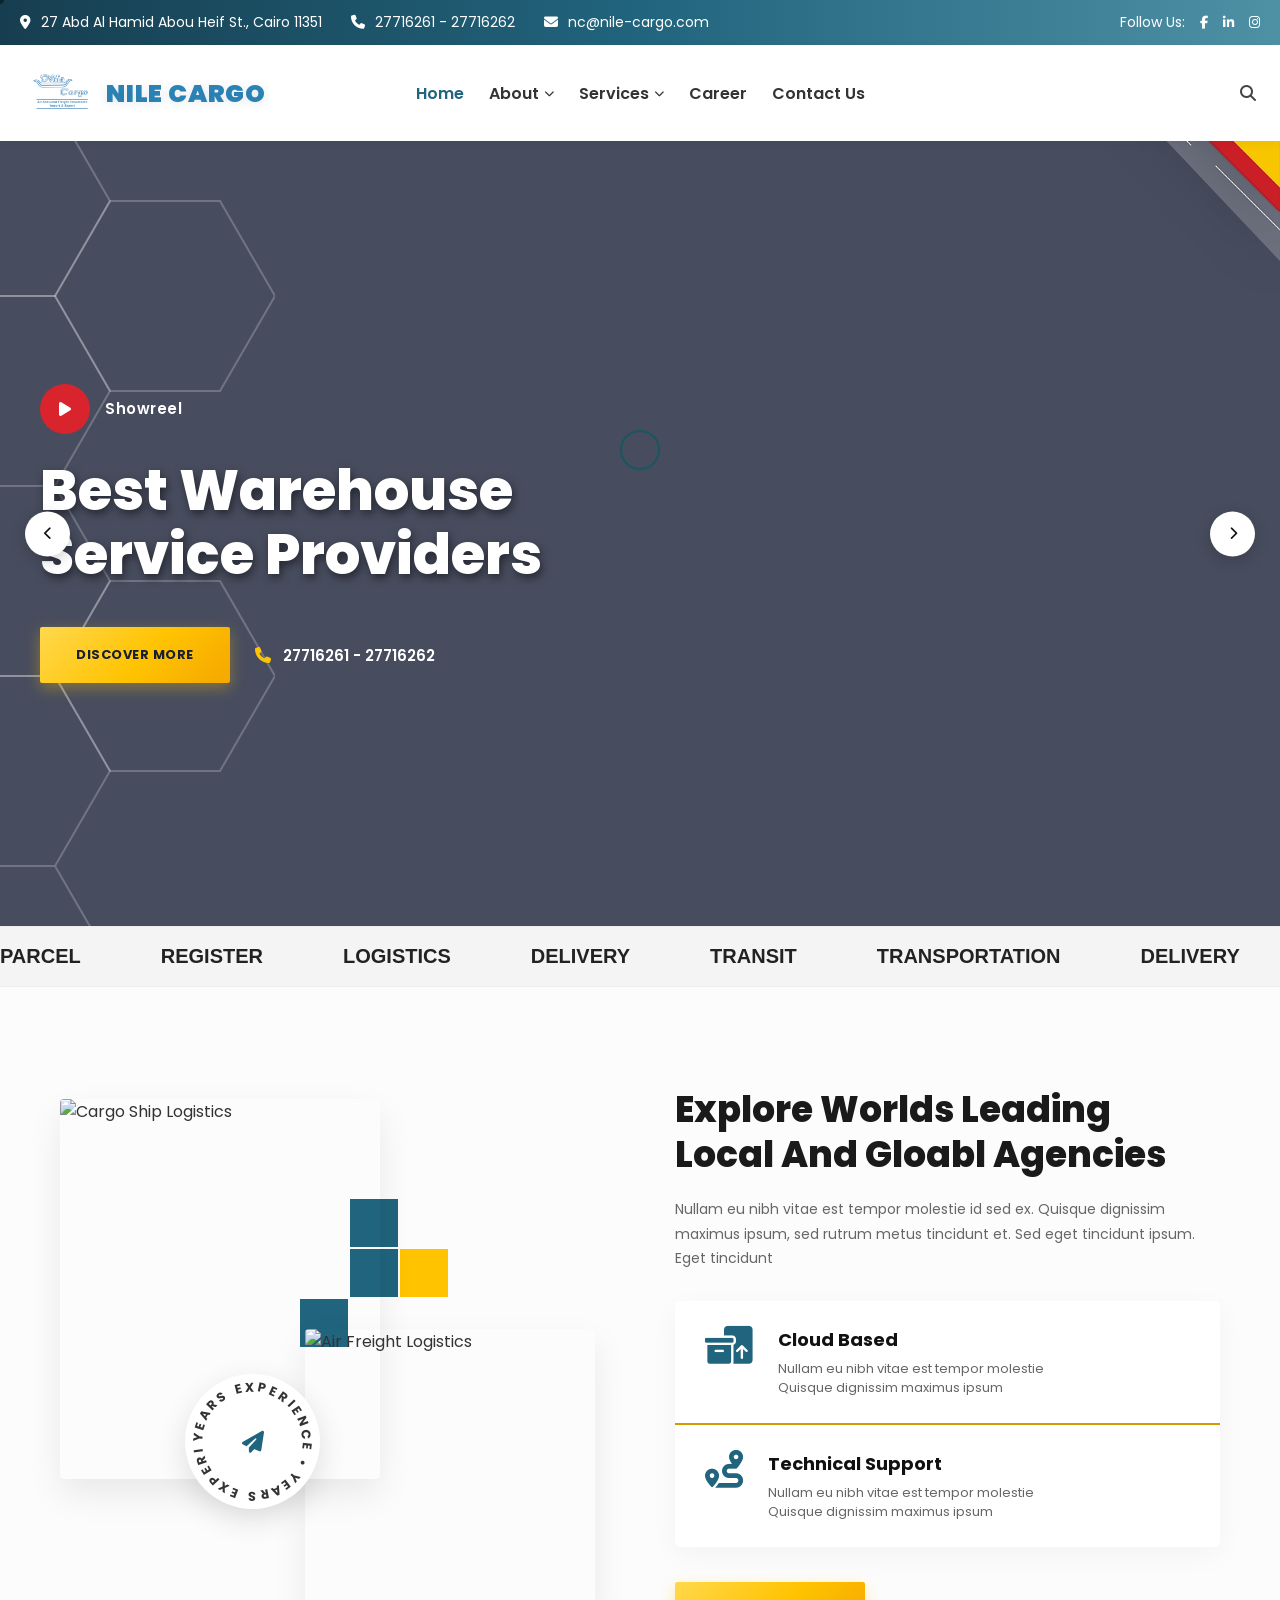
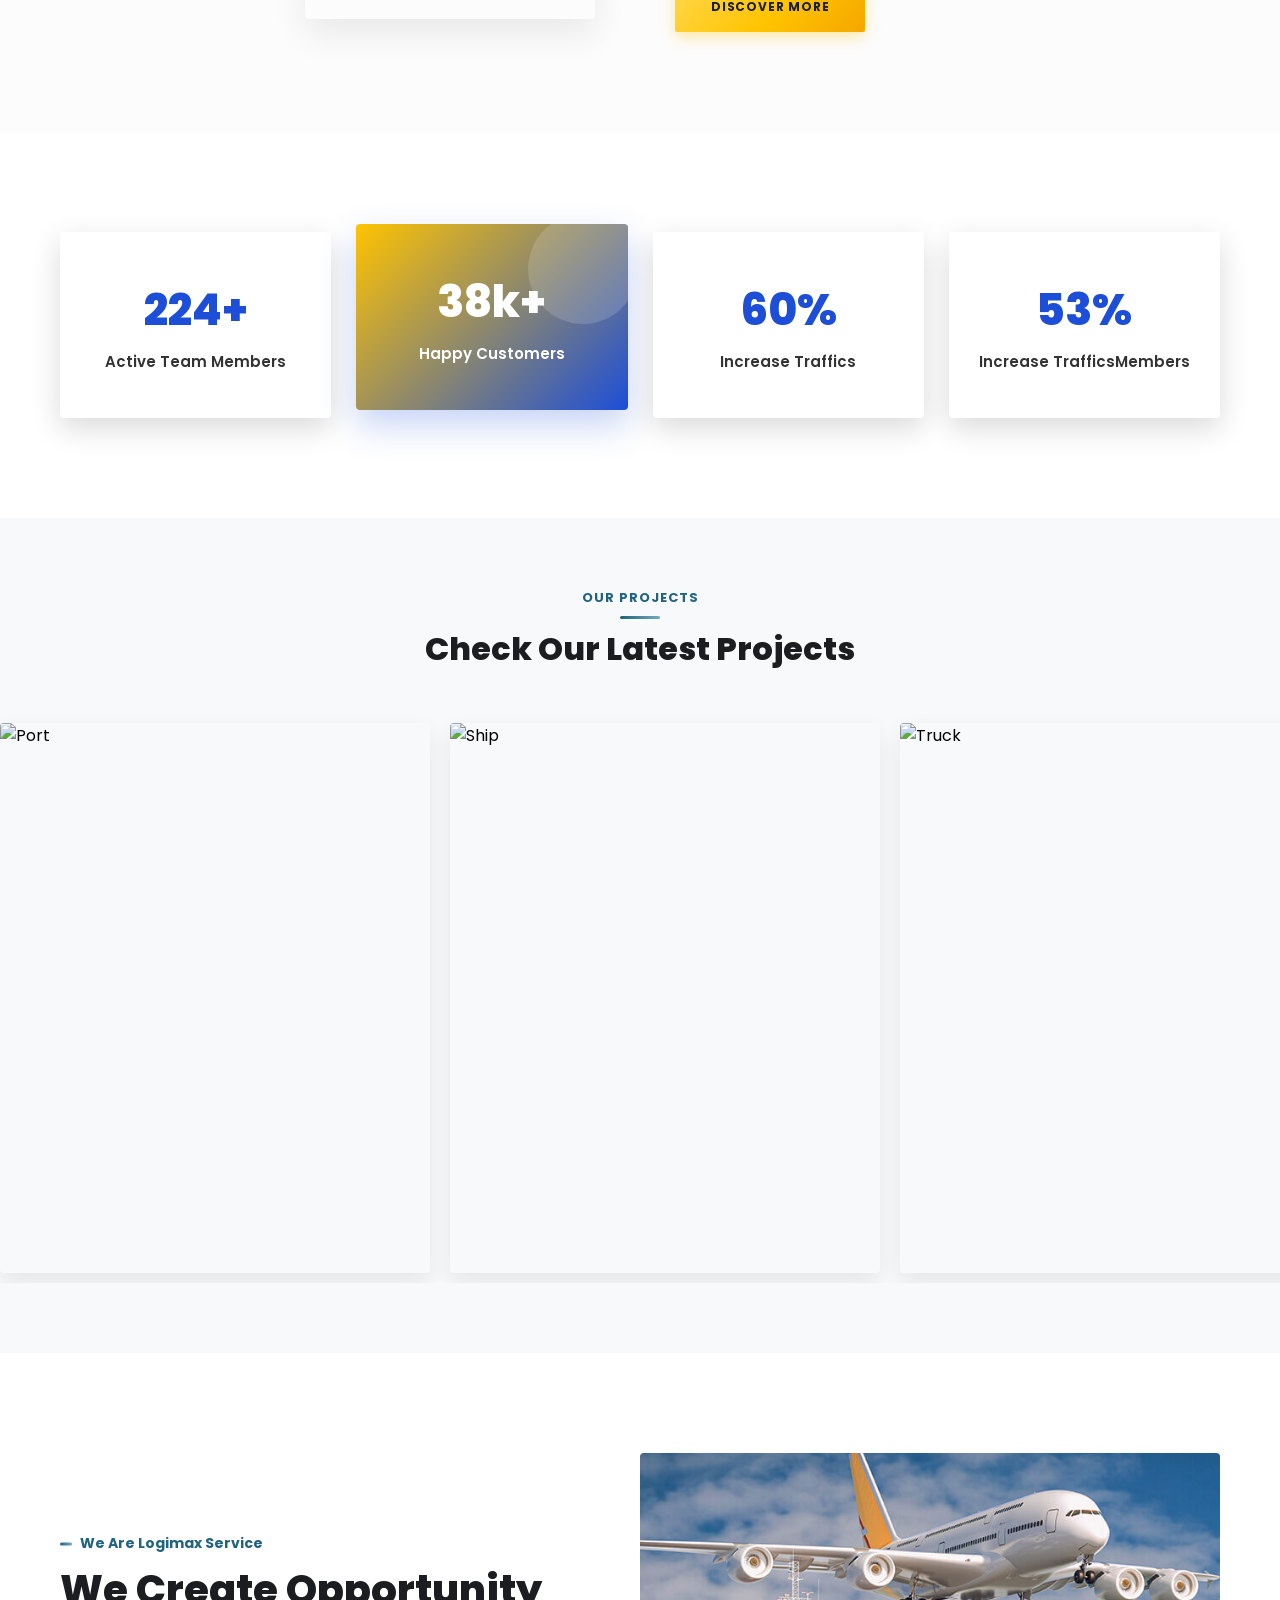
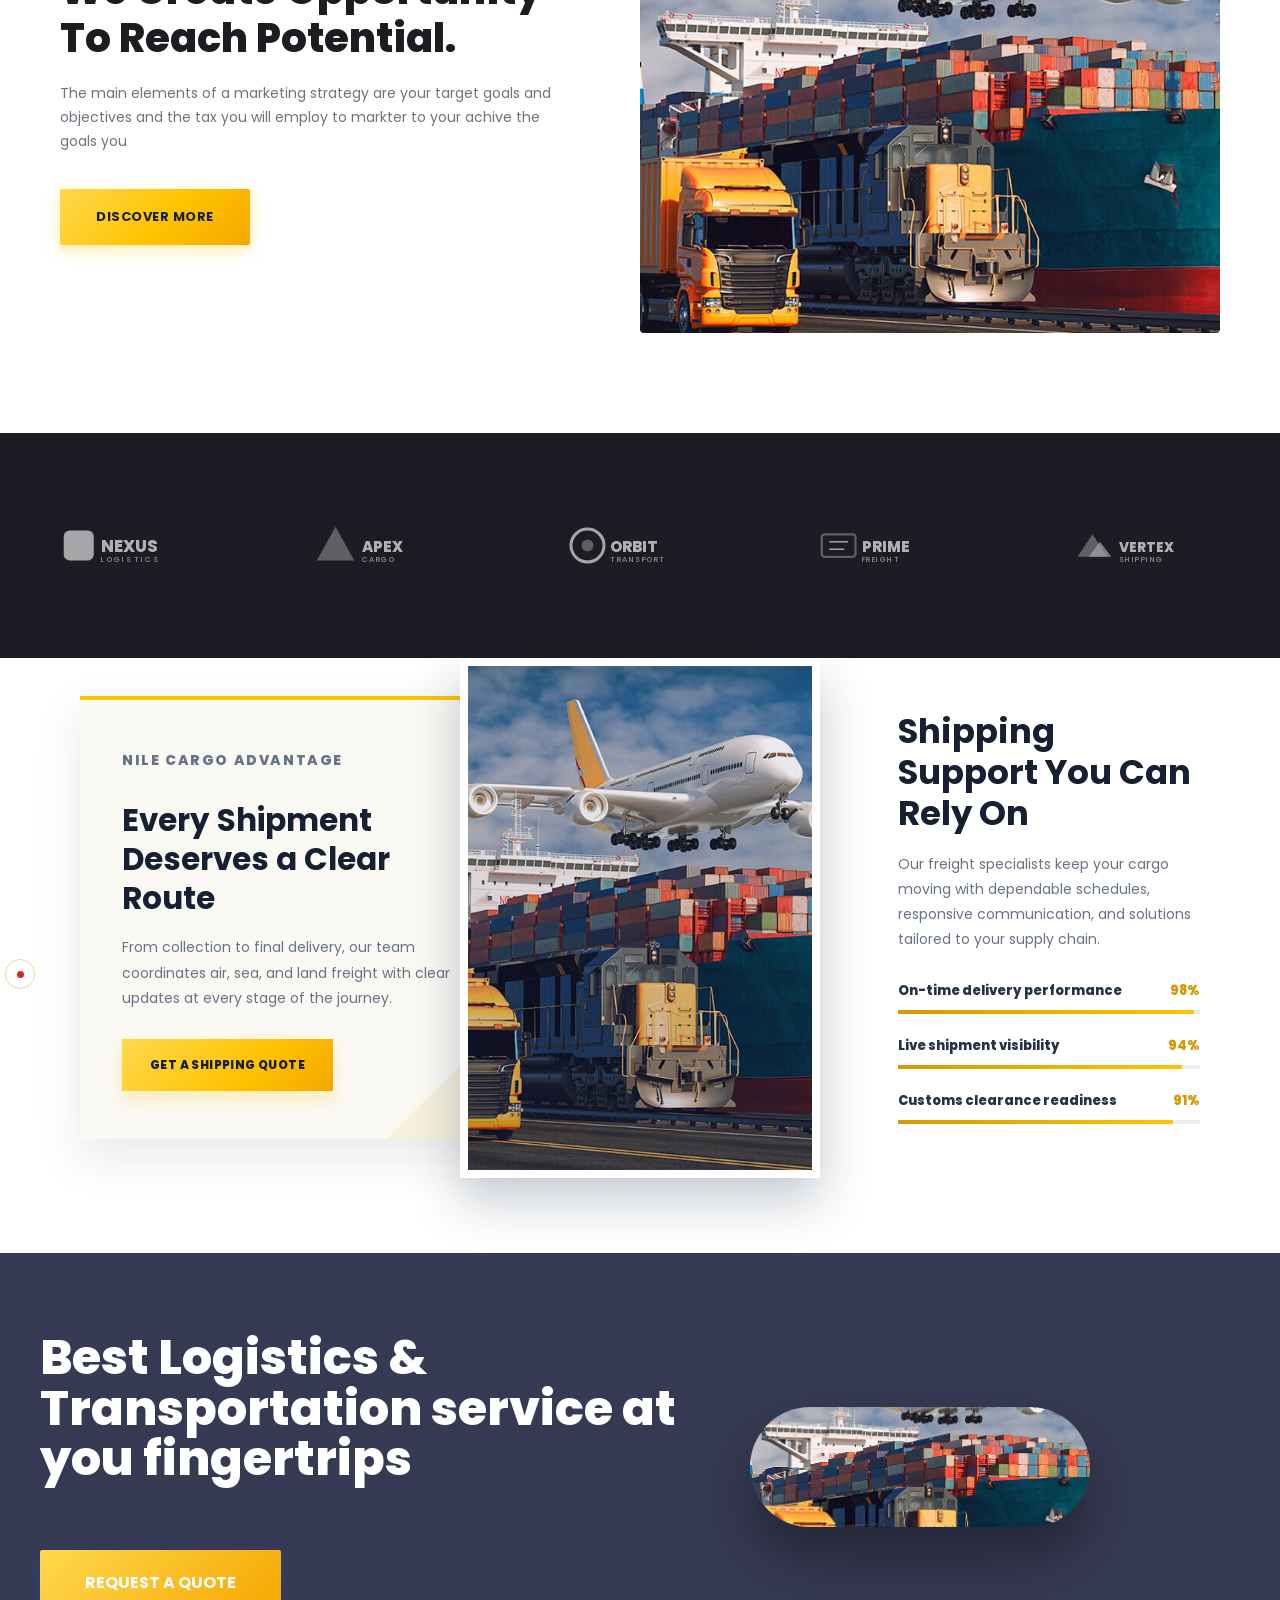
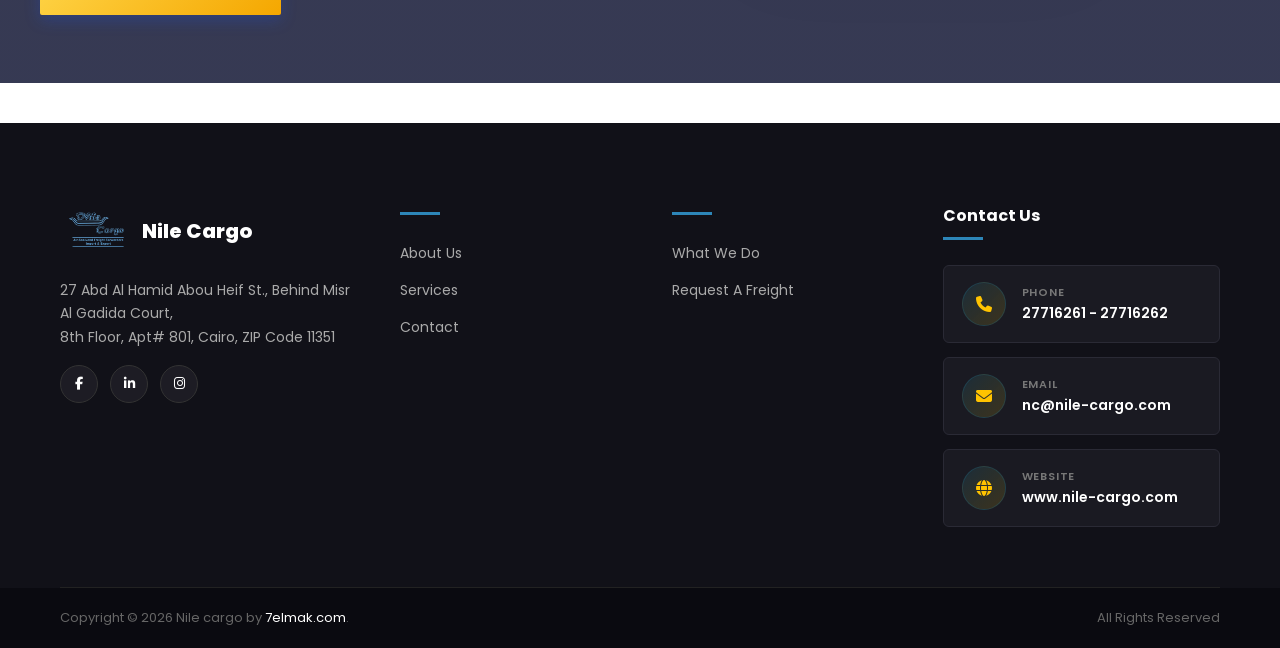
==== commit 443a27b8: "Add files via upload" ====
--- a/index.html
+++ b/index.html
@@ -6,7 +6,7 @@
   <title>NILE CARGO</title>
   <link rel="stylesheet" href="https://cdnjs.cloudflare.com/ajax/libs/font-awesome/6.4.0/css/all.min.css">
   <link href="https://fonts.googleapis.com/css2?family=Poppins:wght@400;500;600;700;800;900&family=Reenie+Beanie&display=swap" rel="stylesheet">
-  <link rel="stylesheet" href="assets/style.css?v=5">
+  <link rel="stylesheet" href="assets/style.css?v=7">
   <style>
    
 /* ========================================= */
--- a/assets/style.css
+++ b/assets/style.css
@@ -259,26 +259,22 @@
 }
 .hero-deco-wrap {
   position: absolute;
-  top: -70px;
-  right: -25px;
-  width: min(360px, 34vw);
-  height: calc(100% + 70px);
+  top: -55px;
+  right: 0;
+  width: 230px;
+  max-width: 24vw;
   z-index: 3;
   pointer-events: none;
-  overflow: hidden;
   direction: ltr;
   animation: heroDecoFloat 5s ease-in-out infinite;
 }
 .hero-deco-shape {
-  position: absolute;
-  top: 0;
-  right: 0;
   width: 100%;
-  height: 100%;
-  object-fit: cover;
+  height: auto;
+  display: block;
+  object-fit: contain;
   object-position: top right;
-  display: block;
-  filter: drop-shadow(0 16px 35px rgba(0, 0, 0, 0.35));
+  filter: drop-shadow(0 10px 24px rgba(0, 0, 0, 0.28));
 }
 .hero-deco-wrap.is-switching {
   animation: heroDecoReveal 1s cubic-bezier(0.25, 1, 0.5, 1) forwards;
@@ -1165,10 +1161,10 @@
     font-size: 38px;
   }
   .hero-deco-wrap {
-    top: -35px;
-    right: -10px;
-    width: min(260px, 44vw);
-    height: calc(100% + 35px);
+    top: -25px;
+    right: 0;
+    width: 170px;
+    max-width: 34vw;
   }
   .af-grid {
     grid-template-columns: 1fr;
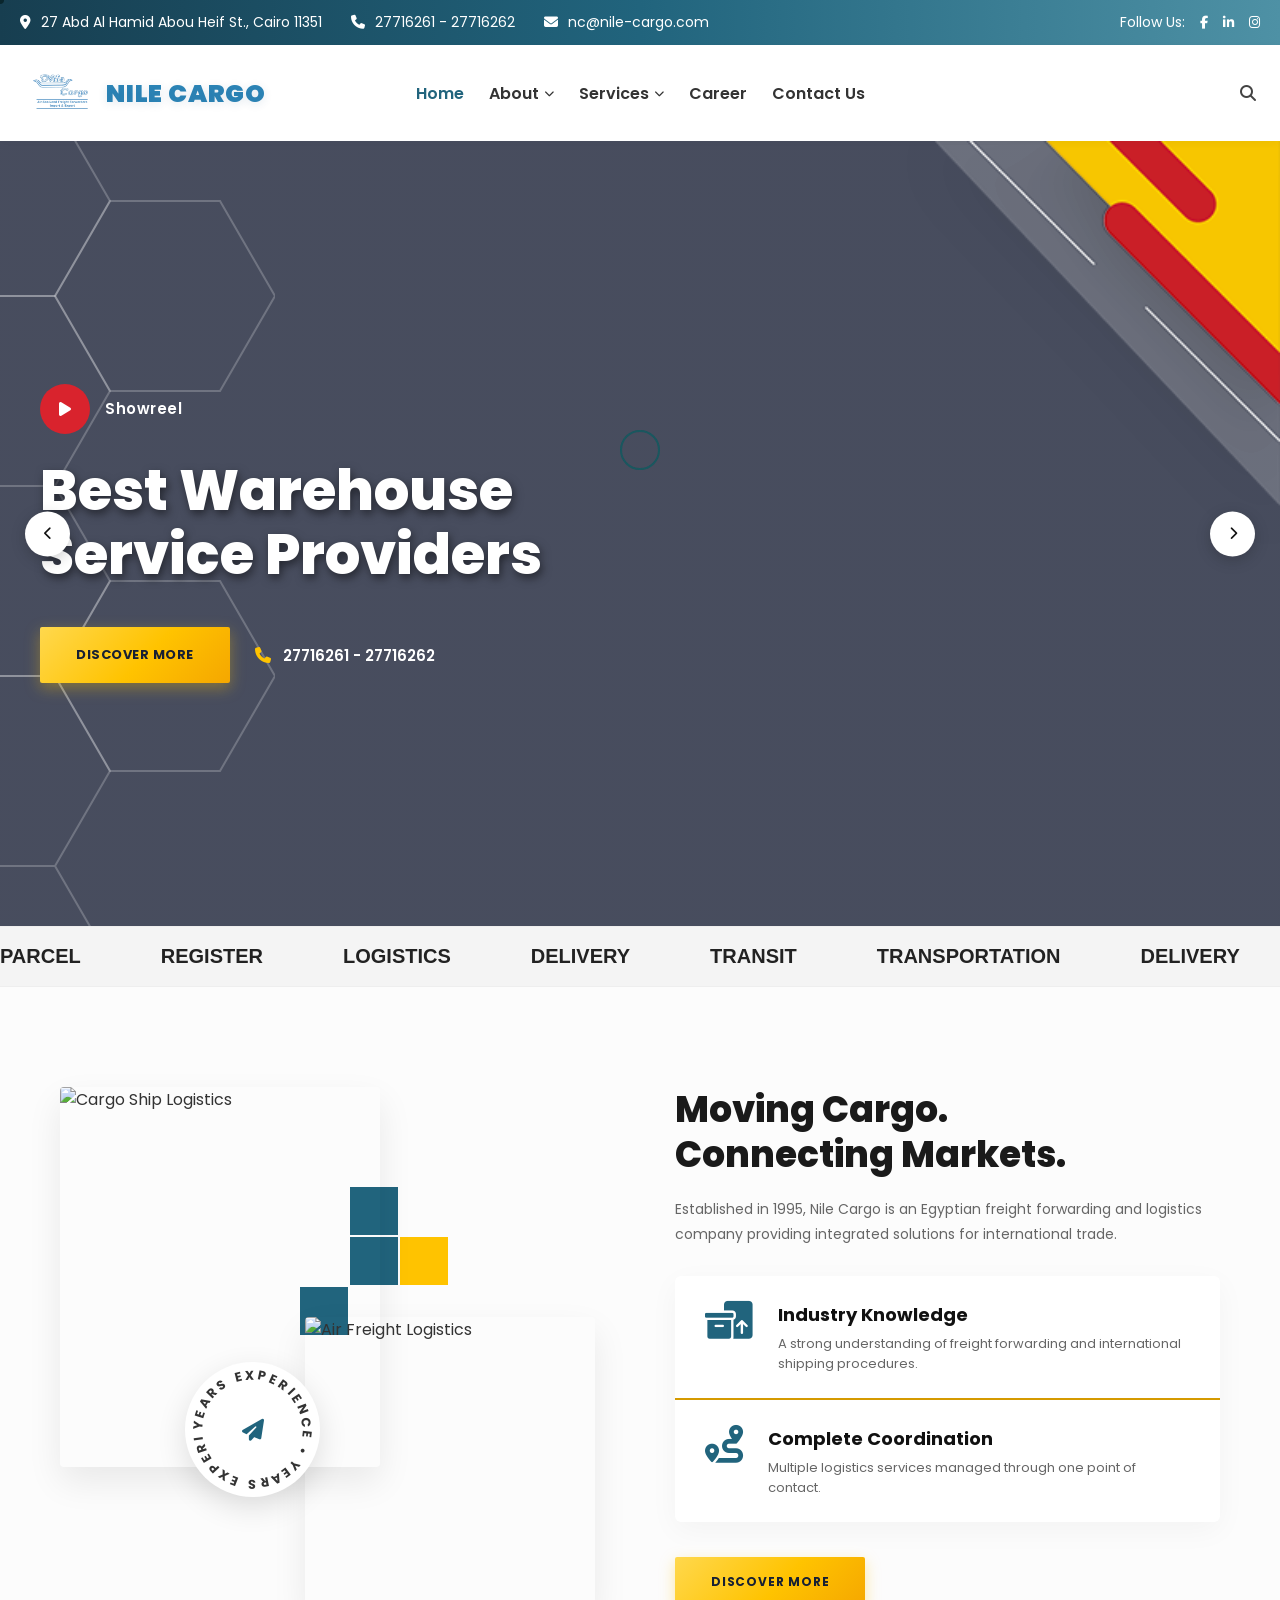
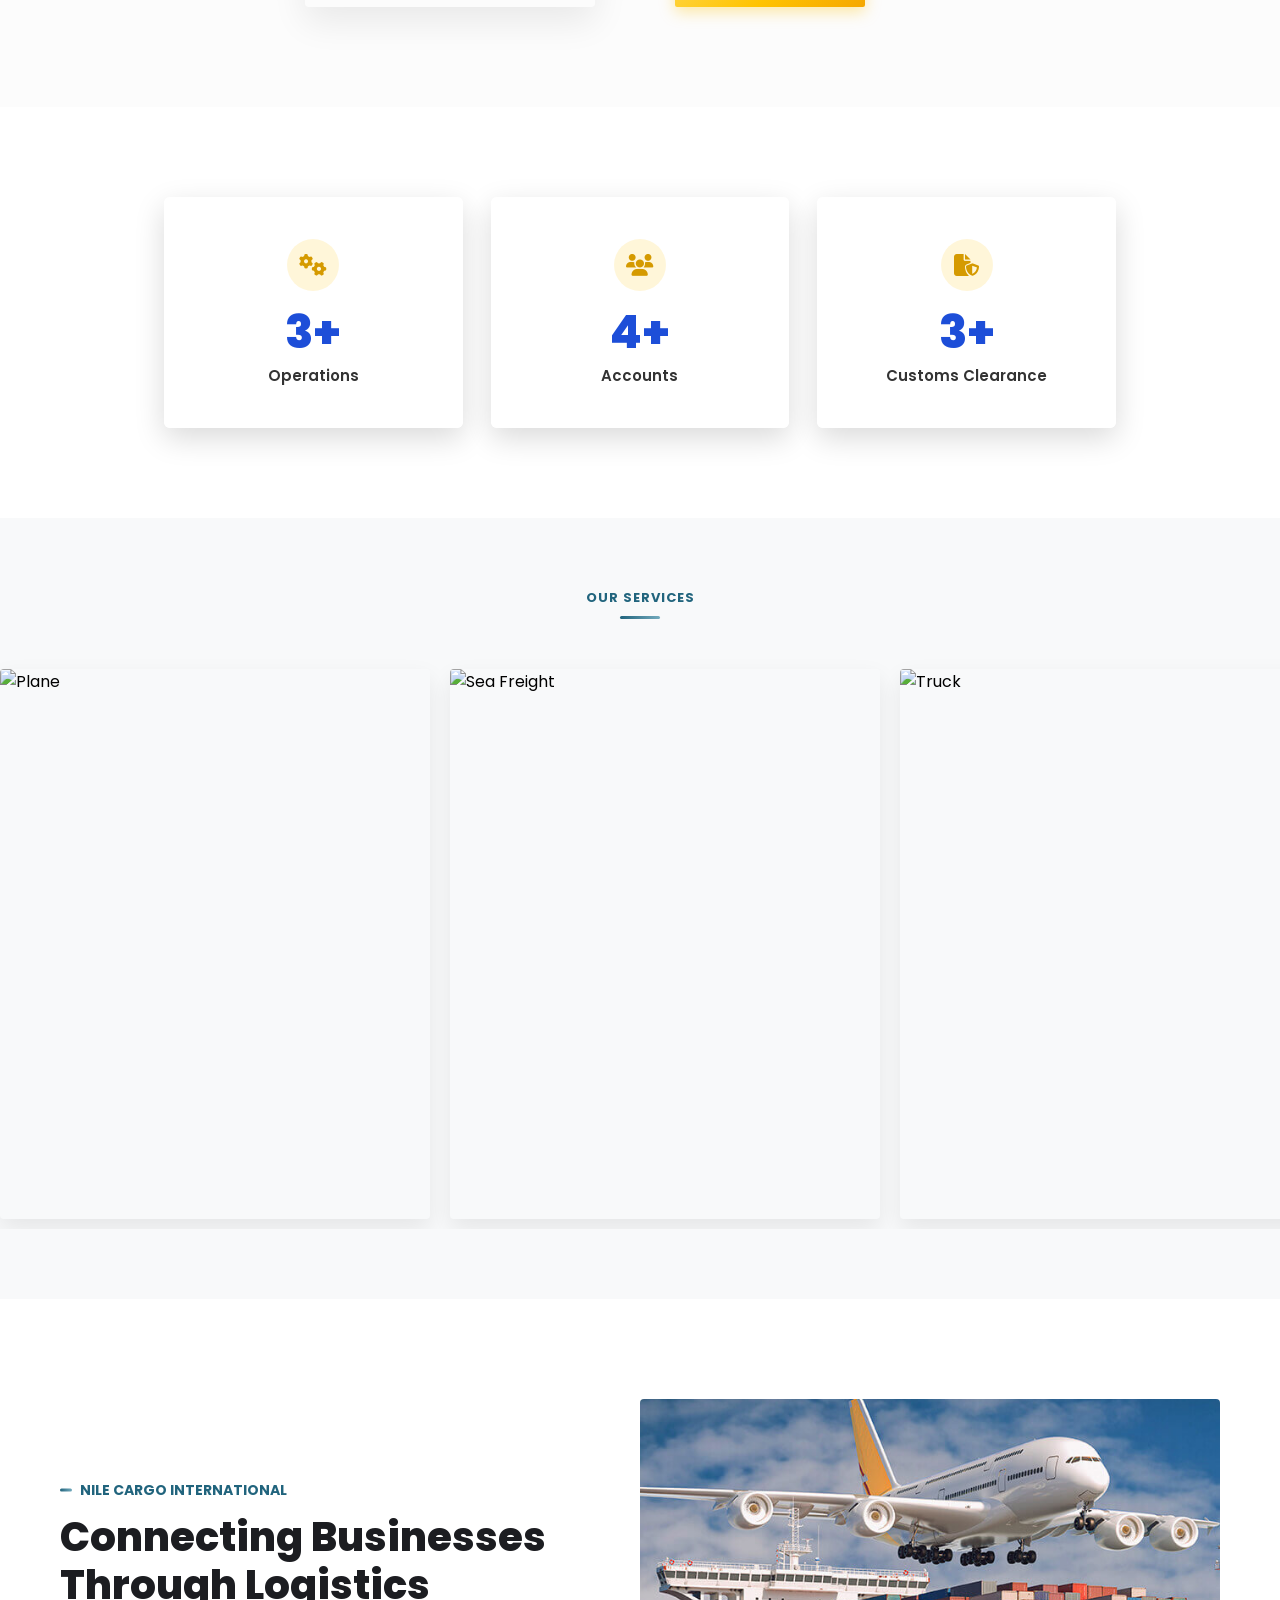
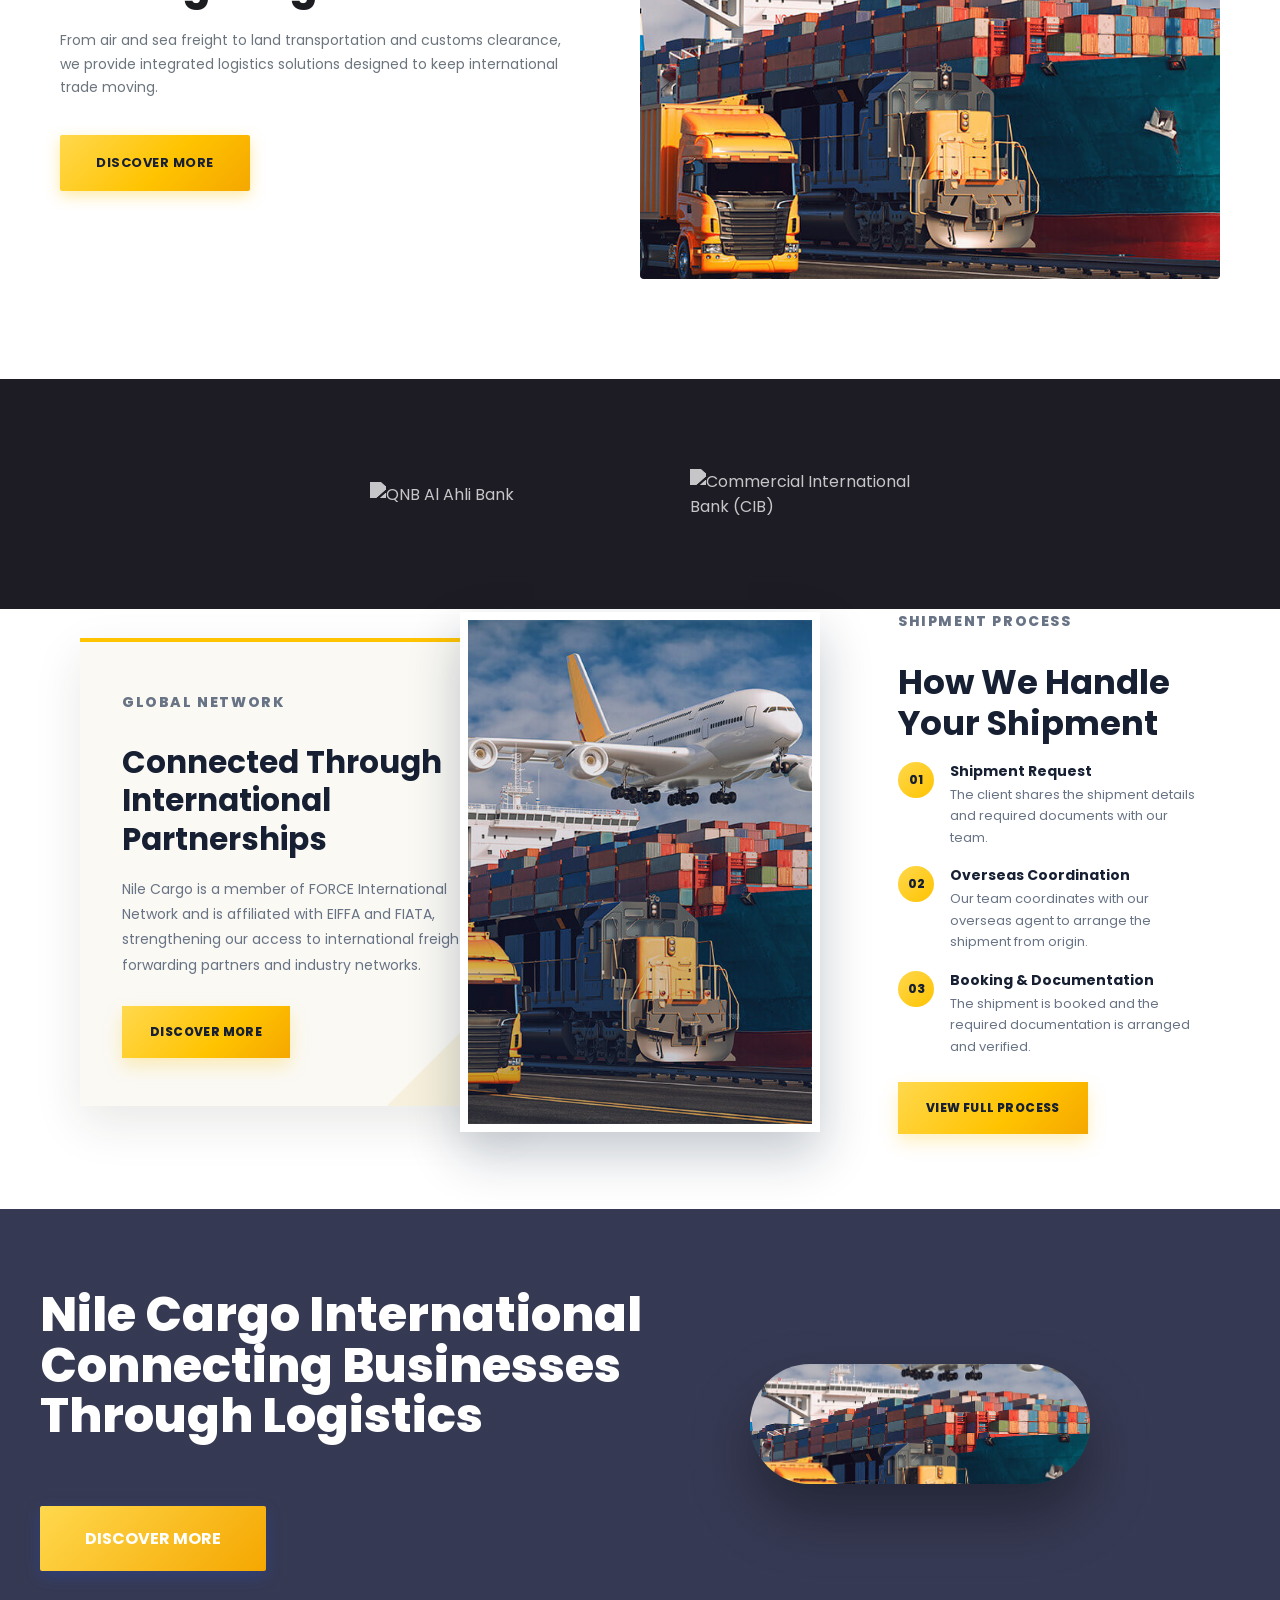
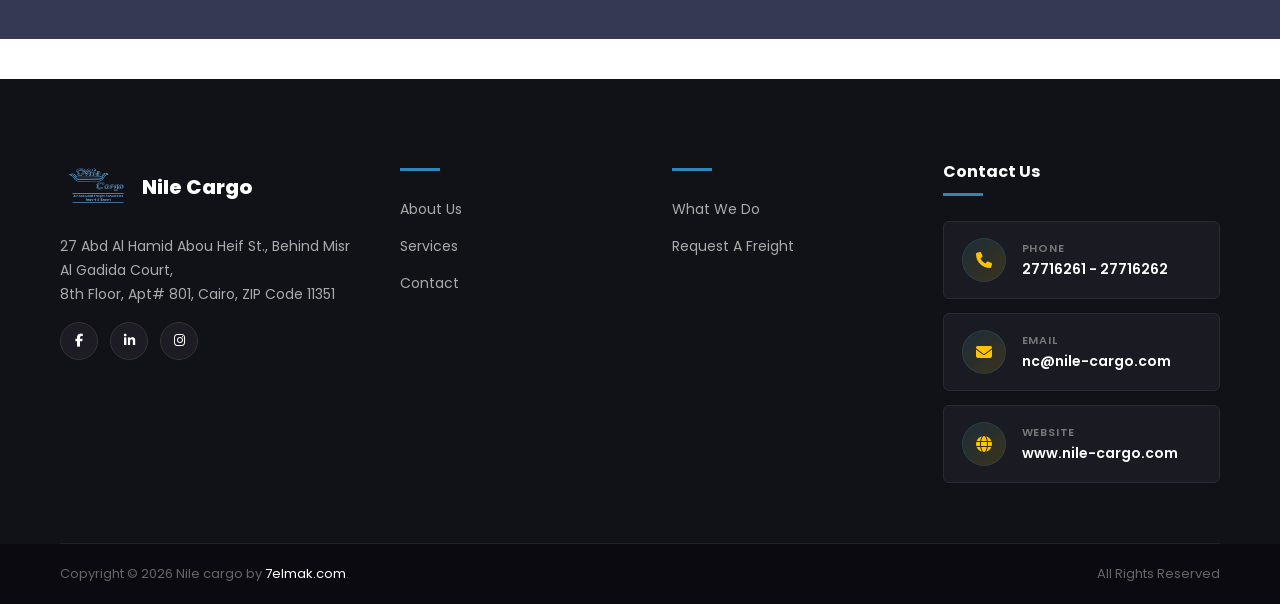
==== commit 4f6bf245: "Add files via upload" ====
--- a/index.html
+++ b/index.html
@@ -58,7 +58,7 @@
 /* ========================================= */
 
 .counter-section {
-  padding: 100px 0;
+  padding: 90px 0;
   background: linear-gradient(rgba(29, 78, 216, 0.88), rgba(30, 58, 138, 0.92)), url('https://images.unsplash.com/photo-1494412574643-ff11b0a5c1c3?auto=format&fit=crop&w=1920&q=80');
   background-size: cover;
   background-position: center;
@@ -66,25 +66,31 @@
   position: relative;
 }
 .counter-container {
-  max-width: 1200px;
+  max-width: 1000px;
   margin: 0 auto;
-  padding: 0 20px;
+  padding: 0 24px;
 }
 .counter-grid {
   display: grid;
-  grid-template-columns: repeat(4, 1fr);
-  gap: 25px;
+  grid-template-columns: repeat(3, 1fr);
+  gap: 28px;
+  align-items: stretch;
 }
 .counter-card {
   position: relative;
   background-color: rgba(255,255,255,0.95);
-  padding: 45px 20px;
+  padding: 42px 28px;
   text-align: center;
-  border-radius: 4px;
+  border-radius: 6px;
   box-shadow: 0 10px 30px rgba(0,0,0,0.15);
   cursor: pointer;
   overflow: hidden;
   z-index: 1;
+  display: flex;
+  flex-direction: column;
+  align-items: center;
+  justify-content: center;
+  min-height: 170px;
   transition: transform 0.4s cubic-bezier(0.25, 1, 0.5, 1), box-shadow 0.4s ease, color 0.4s ease;
 }
 .counter-card::before {
@@ -170,17 +176,32 @@
   transition-delay: 0.4s;
 }
 .counter-number {
-  font-size: 44px;
+  font-size: 46px;
   font-weight: 800;
   color: #1d4ed8;
-  margin-bottom: 8px;
+  margin-bottom: 10px;
+  line-height: 1;
   transition: color 0.4s ease;
   font-variant-numeric: tabular-nums;
+}
+.counter-icon {
+  width: 52px;
+  height: 52px;
+  display: flex;
+  align-items: center;
+  justify-content: center;
+  background: rgba(255, 195, 0, 0.15);
+  color: #d59a00;
+  font-size: 22px;
+  border-radius: 50%;
+  margin-bottom: 18px;
+  transition: background 0.4s ease, color 0.4s ease;
 }
 .counter-title {
   font-size: 15px;
   font-weight: 600;
   color: #333;
+  line-height: 1.4;
   transition: color 0.4s ease;
 }
 .counter-card:hover, .counter-card.active-default {
@@ -194,6 +215,10 @@
   transform: scale(1);
 }
 .counter-card:hover .counter-number, .counter-card:hover .counter-title, .counter-card.active-default .counter-number, .counter-card.active-default .counter-title {
+  color: #ffffff;
+}
+.counter-card:hover .counter-icon, .counter-card.active-default .counter-icon {
+  background: rgba(255,255,255,0.2);
   color: #ffffff;
 }
 .projects-section-full {
@@ -418,12 +443,12 @@
   padding: 90px 0;
 }
 .clients .container {
-  max-width: 1200px;
+  max-width: 900px;
   margin: auto;
   display: flex;
-  justify-content: space-between;
-  align-items: center;
-  gap: 60px;
+  justify-content: center;
+  align-items: center;
+  gap: 100px;
   flex-wrap: wrap;
 }
 .client {
@@ -433,16 +458,17 @@
   transition: 0.45s ease;
 }
 .client-logo {
-  width: 150px;
+  width: 220px;
   max-width: 100%;
-  filter: grayscale(100%) brightness(1.5);
-  opacity: 0.65;
+  height: auto;
+  filter: brightness(0) invert(1);
+  opacity: 0.75;
   transition: filter 0.45s ease, opacity 0.45s ease, transform 0.45s ease;
 }
 .client:hover .client-logo {
-  filter: grayscale(0%) brightness(1.2) drop-shadow(0 0 12px rgba(255,255,255,0.18));
+  filter: none;
   opacity: 1;
-  transform: scale(1.08);
+  transform: scale(1.06);
 }
 
  .shipping-support {
@@ -557,6 +583,51 @@
   line-height: 1.8;
   margin-bottom: 28px;
 }
+.shipping-process-kicker {
+  color: #d59a00;
+  font-size: 12px;
+  font-weight: 800;
+  letter-spacing: 1.6px;
+  text-transform: uppercase;
+  margin-bottom: 10px;
+}
+.shipping-steps {
+  display: flex;
+  flex-direction: column;
+  gap: 18px;
+  margin-top: 6px;
+}
+.shipping-step {
+  display: flex;
+  gap: 16px;
+  align-items: flex-start;
+}
+.shipping-step-num {
+  flex-shrink: 0;
+  width: 36px;
+  height: 36px;
+  display: flex;
+  align-items: center;
+  justify-content: center;
+  background: linear-gradient(135deg, #ffd84d, #ffc300);
+  color: #172033;
+  font-size: 12px;
+  font-weight: 800;
+  border-radius: 50%;
+}
+.shipping-step-body h4 {
+  color: #172033;
+  font-size: 14px;
+  font-weight: 700;
+  margin: 0 0 4px;
+  line-height: 1.3;
+}
+.shipping-step-body p {
+  color: #687385;
+  font-size: 13px;
+  line-height: 1.65;
+  margin: 0;
+}
 .shipping-metric {
   margin-top: 22px;
 }
@@ -581,25 +652,6 @@
   display: block;
   height: 100%;
   background: linear-gradient(90deg, #d59a00, #ffc300);
-}
-.shipping-support-mark {
-  position: absolute;
-  left: -55px;
-  top: 58%;
-  width: 30px;
-  height: 30px;
-  border: 1px solid rgba(213, 154, 0, 0.42);
-  border-radius: 50%;
-}
-.shipping-support-mark::after {
-  content: '';
-  position: absolute;
-  width: 7px;
-  height: 7px;
-  inset: 0;
-  margin: auto;
-  background: #d9232d;
-  border-radius: 50%;
 }
 
  .cta-hero {
@@ -1077,28 +1129,26 @@
           </div>
         </div>
         <div class="af-content-wrapper reveal-right">
-          <h2 class="af-heading">Explore Worlds Leading<br>Local And Gloabl Agencies</h2>
-          <p class="af-description">Nullam eu nibh vitae est tempor molestie id sed ex. Quisque dignissim maximus ipsum, sed rutrum metus tincidunt et. Sed eget tincidunt ipsum. Eget tincidunt</p>
+          <h2 class="af-heading">Moving Cargo.<br>Connecting Markets.</h2>
+          <p class="af-description">Established in 1995, Nile Cargo is an Egyptian freight forwarding and logistics company providing integrated solutions for international trade. </p>
           <div class="af-cards-container">
             <div class="af-card">
               <div class="af-card-icon"><i class="fa-solid fa-boxes-packing"></i></div>
               <div class="af-card-content">
-                <h3>Cloud Based</h3>
-                <p>Nullam eu nibh vitae est tempor molestie</p>
-                <p>Quisque dignissim maximus ipsum</p>
+                <h3>Industry Knowledge</h3>
+                <p>A strong understanding of freight forwarding and international shipping procedures.</p>
               </div>
             </div>
             <div class="af-card af-no-border">
               <div class="af-card-icon"><i class="fa-solid fa-route"></i></div>
               <div class="af-card-content">
-                <h3>Technical Support</h3>
-                <p>Nullam eu nibh vitae est tempor molestie</p>
-                <p>Quisque dignissim maximus ipsum</p>
+                <h3>Complete Coordination</h3>
+                <p>Multiple logistics services managed through one point of contact. </p>
               </div>
             </div>
           </div>
           <div class="af-footer">
-            <a href="#" class="af-btn-discover">DISCOVER MORE</a>
+            <a href="about.html" class="af-btn-discover">DISCOVER MORE</a>
           </div>
         </div>
       </div>
@@ -1110,20 +1160,19 @@
     <div class="counter-container">
       <div class="counter-grid">
         <div class="counter-card reveal-scale reveal-delay-1">
-          <div class="counter-number">250+</div>
-          <div class="counter-title">Active Team Members</div>
-        </div>
-        <div class="counter-card active-default reveal-scale reveal-delay-2">
-          <div class="counter-number">45k+</div>
-          <div class="counter-title">Happy Customers</div>
+          <div class="counter-icon"><i class="fa-solid fa-gears"></i></div>
+          <div class="counter-number">4+</div>
+          <div class="counter-title">Operations</div>
+        </div>
+        <div class="counter-card reveal-scale reveal-delay-2">
+          <div class="counter-icon"><i class="fa-solid fa-users"></i></div>
+          <div class="counter-number">5+</div>
+          <div class="counter-title">Accounts</div>
         </div>
         <div class="counter-card reveal-scale reveal-delay-3">
-          <div class="counter-number">80%</div>
-          <div class="counter-title">Increase Traffics</div>
-        </div>
-        <div class="counter-card reveal-scale reveal-delay-4">
-          <div class="counter-number">80%</div>
-          <div class="counter-title">Increase TrafficsMembers</div>
+          <div class="counter-icon"><i class="fa-solid fa-file-shield"></i></div>
+          <div class="counter-number">4+</div>
+          <div class="counter-title">Customs Clearance</div>
         </div>
       </div>
     </div>
@@ -1132,51 +1181,10 @@
   <!-- Projects Section -->
   <section class="projects-section-full">
     <div class="projects-header reveal">
-      <span class="projects-subtitle">Our Projects</span>
-      <h2 class="projects-title">Check Our Latest Projects</h2>
+        <span class="projects-subtitle">Our Services</span>
     </div>
     <div class="slider-container" id="sliderContainer">
       <div class="projects-track" id="projectsTrack">
-        <div class="project-card">
-          <img src="https://images.unsplash.com/photo-1578575437130-527eed3abbec?auto=format&fit=crop&w=800&q=80" alt="Port">
-          <div class="project-overlay-dark"></div>
-          <div class="project-overlay"></div>
-          <div class="project-details">
-            <div class="arrow-btn"><i class="fa-solid fa-arrow-right"></i></div>
-            <span class="project-category">Logistics</span>
-            <h3 class="project-name">Port Crane Operations</h3>
-          </div>
-        </div>
-        <div class="project-card">
-          <img src="https://images.unsplash.com/photo-1559297434-fae8a1916a79?auto=format&fit=crop&w=800&q=80" alt="Ship">
-          <div class="project-overlay-dark"></div>
-          <div class="project-overlay"></div>
-          <div class="project-details">
-            <div class="arrow-btn"><i class="fa-solid fa-arrow-right"></i></div>
-            <span class="project-category">Transport</span>
-            <h3 class="project-name">Ocean Freight Delivery</h3>
-          </div>
-        </div>
-        <div class="project-card">
-          <img src="https://images.unsplash.com/photo-1601584115197-04ecc0da31d7?auto=format&fit=crop&w=800&q=80" alt="Truck">
-          <div class="project-overlay-dark"></div>
-          <div class="project-overlay"></div>
-          <div class="project-details">
-            <div class="arrow-btn"><i class="fa-solid fa-arrow-right"></i></div>
-            <span class="project-category">Logistics</span>
-            <h3 class="project-name">Product Distribution</h3>
-          </div>
-        </div>
-        <div class="project-card">
-          <img src="https://images.unsplash.com/photo-1586528116311-ad8dd3c8310d?auto=format&fit=crop&w=800&q=80" alt="Container">
-          <div class="project-overlay-dark"></div>
-          <div class="project-overlay"></div>
-          <div class="project-details">
-            <div class="arrow-btn"><i class="fa-solid fa-arrow-right"></i></div>
-            <span class="project-category">Warehouse</span>
-            <h3 class="project-name">Global Cargo Terminal</h3>
-          </div>
-        </div>
         <div class="project-card">
           <img src="https://images.unsplash.com/photo-1542296332-2e4473faf563?auto=format&fit=crop&w=800&q=80" alt="Plane">
           <div class="project-overlay-dark"></div>
@@ -1184,7 +1192,48 @@
           <div class="project-details">
             <div class="arrow-btn"><i class="fa-solid fa-arrow-right"></i></div>
             <span class="project-category">Air Freight</span>
-            <h3 class="project-name">International Shipping</h3>
+            <h3 class="project-name">Air cargo solutions for shipments requiring speed, flexibility and efficient handling.</h3>
+          </div>
+        </div>
+        <div class="project-card">
+          <img src="assets/img/sea freight.jpg" alt="Sea Freight">
+          <div class="project-overlay-dark"></div>
+          <div class="project-overlay"></div>
+          <div class="project-details">
+            <div class="arrow-btn"><i class="fa-solid fa-arrow-right"></i></div>
+            <span class="project-category">Sea Freight</span>
+            <h3 class="project-name">Ocean transportation solutions for international cargo, including both FCL and LCL shipments.</h3>
+          </div>
+        </div>
+        <div class="project-card">
+          <img src="https://images.unsplash.com/photo-1601584115197-04ecc0da31d7?auto=format&fit=crop&w=800&q=80" alt="Truck">
+          <div class="project-overlay-dark"></div>
+          <div class="project-overlay"></div>
+          <div class="project-details">
+            <div class="arrow-btn"><i class="fa-solid fa-arrow-right"></i></div>
+            <span class="project-category">Land Freight</span>
+            <h3 class="project-name">Inland transportation services supporting the movement of cargo to and from key locations.</h3>
+          </div>
+        </div>
+        <div class="project-card">
+          
+<img src="https://images.unsplash.com/photo-1494412574643-ff11b0a5c1c3" alt="Import & Export">
+          <div class="project-overlay-dark"></div>
+          <div class="project-overlay"></div>
+          <div class="project-details">
+            <div class="arrow-btn"><i class="fa-solid fa-arrow-right"></i></div>
+            <span class="project-category">Import & Export</span>
+            <h3 class="project-name">Coordinated logistics support for international trade and cross-border shipments.</h3>
+          </div>
+        </div>
+        <div class="project-card">
+          <img src="https://images.unsplash.com/photo-1553413077-190dd305871c" alt="Customs Clearance">
+          <div class="project-overlay-dark"></div>
+          <div class="project-overlay"></div>
+          <div class="project-details">
+            <div class="arrow-btn"><i class="fa-solid fa-arrow-right"></i></div>
+            <span class="project-category">Customs Clearance</span>
+            <h3 class="project-name">Handling customs procedures and documentation to facilitate cargo clearance.</h3>
           </div>
         </div>
       </div>
@@ -1195,10 +1244,10 @@
   <section class="opportunity-section">
     <div class="opportunity-container">
       <div class="opportunity-content reveal-left">
-        <span class="opportunity-subtitle">We are logimax Service</span>
-        <h2 class="opportunity-title">We Create Opportunity To Reach Potential.</h2>
-        <p class="opportunity-description">The main elements of a marketing strategy are your target goals and objectives and the tax you will employ to markter to your achive the goals you</p>
-        <a href="#" class="btn-discover">DISCOVER MORE</a>
+        <span class="opportunity-subtitle">NILE CARGO INTERNATIONAL</span>
+        <h2 class="opportunity-title">Connecting Businesses Through Logistics</h2>
+        <p class="opportunity-description">From air and sea freight to land transportation and customs clearance, we provide integrated logistics solutions designed to keep international trade moving.</p>
+        <a href="about.html" class="btn-discover">DISCOVER MORE</a>
       </div>
       <div class="opportunity-image-wrapper reveal-right">
         <img src="assets/img/05.jpg" alt="Logistics and Transport" class="opportunity-img">
@@ -1206,47 +1255,14 @@
     </div>
   </section>
 
-  <!-- Clients Section - UPDATED WITH SVG LOGOS -->
+  <!-- Banking Partners Section -->
   <section class="clients">
     <div class="container">
-      <a href="#" class="client">
-        <svg class="client-logo" viewBox="0 0 200 60" xmlns="http://www.w3.org/2000/svg">
-          <rect x="5" y="10" width="40" height="40" rx="8" fill="#73aabd"/>
-          <text x="55" y="38" font-family="Poppins, sans-serif" font-size="22" font-weight="800" fill="#ffffff">NEXUS</text>
-          <text x="55" y="52" font-family="Poppins, sans-serif" font-size="10" font-weight="500" fill="#888" letter-spacing="3">LOGISTICS</text>
-        </svg>
+      <a href="https://www.qnbalahli.com/" class="client" target="_blank" rel="noopener noreferrer">
+        <img src="assets/img/qnb-logo.svg" alt="QNB Al Ahli Bank" class="client-logo">
       </a>
-      <a href="#" class="client">
-        <svg class="client-logo" viewBox="0 0 200 60" xmlns="http://www.w3.org/2000/svg">
-          <polygon points="30,5 55,50 5,50" fill="#21647d"/>
-          <text x="65" y="38" font-family="Poppins, sans-serif" font-size="20" font-weight="800" fill="#ffffff">APEX</text>
-          <text x="65" y="52" font-family="Poppins, sans-serif" font-size="10" font-weight="500" fill="#888" letter-spacing="2">CARGO</text>
-        </svg>
-      </a>
-      <a href="#" class="client">
-        <svg class="client-logo" viewBox="0 0 200 60" xmlns="http://www.w3.org/2000/svg">
-          <circle cx="30" cy="30" r="22" fill="none" stroke="#73aabd" stroke-width="4"/>
-          <circle cx="30" cy="30" r="8" fill="#21647d"/>
-          <text x="60" y="38" font-family="Poppins, sans-serif" font-size="20" font-weight="800" fill="#ffffff">ORBIT</text>
-          <text x="60" y="52" font-family="Poppins, sans-serif" font-size="10" font-weight="500" fill="#888" letter-spacing="2">TRANSPORT</text>
-        </svg>
-      </a>
-      <a href="#" class="client">
-        <svg class="client-logo" viewBox="0 0 200 60" xmlns="http://www.w3.org/2000/svg">
-          <rect x="5" y="15" width="45" height="30" rx="4" fill="none" stroke="#21647d" stroke-width="3"/>
-          <line x1="15" y1="25" x2="40" y2="25" stroke="#73aabd" stroke-width="2"/>
-          <line x1="15" y1="35" x2="35" y2="35" stroke="#73aabd" stroke-width="2"/>
-          <text x="58" y="38" font-family="Poppins, sans-serif" font-size="20" font-weight="800" fill="#ffffff">PRIME</text>
-          <text x="58" y="52" font-family="Poppins, sans-serif" font-size="10" font-weight="500" fill="#888" letter-spacing="2">FREIGHT</text>
-        </svg>
-      </a>
-      <a href="#" class="client">
-        <svg class="client-logo" viewBox="0 0 200 60" xmlns="http://www.w3.org/2000/svg">
-          <path d="M10 45 L30 15 L50 45 Z" fill="#21647d"/>
-          <path d="M25 45 L40 25 L55 45 Z" fill="#73aabd" opacity="0.7"/>
-          <text x="65" y="38" font-family="Poppins, sans-serif" font-size="18" font-weight="800" fill="#ffffff">VERTEX</text>
-          <text x="65" y="52" font-family="Poppins, sans-serif" font-size="10" font-weight="500" fill="#888" letter-spacing="2">SHIPPING</text>
-        </svg>
+      <a href="https://www.cibeg.com/" class="client" target="_blank" rel="noopener noreferrer">
+        <img src="assets/img/cib-logo.svg" alt="Commercial International Bank (CIB)" class="client-logo">
       </a>
     </div>
   </section>
@@ -1254,31 +1270,43 @@
   <!-- Shipping Support Section -->
   <section class="shipping-support">
     <div class="shipping-support-grid">
-      <span class="shipping-support-mark" aria-hidden="true"></span>
       <div class="shipping-support-intro reveal-left">
-        <p class="shipping-support-kicker">Nile Cargo Advantage</p>
-        <h2>Every Shipment Deserves a Clear Route</h2>
-        <p>From collection to final delivery, our team coordinates air, sea, and land freight with clear updates at every stage of the journey.</p>
-        <a href="#" class="shipping-support-btn">GET A SHIPPING QUOTE</a>
+        <p class="shipping-support-kicker">GLOBAL NETWORK</p>
+        <h2>Connected Through International Partnerships</h2>
+        <p>Nile Cargo is a member of FORCE International Network and is affiliated with EIFFA and FIATA, strengthening our access to international freight forwarding partners and industry networks.</p>
+        <a href="#" class="shipping-support-btn">DISCOVER MORE</a>
       </div>
       <div class="shipping-support-photo reveal-scale">
         <img src="assets/img/05.jpg" alt="Nile Cargo air, sea, rail, and road freight services">
       </div>
       <div class="shipping-support-info reveal-right">
-        <h2>Shipping Support You Can Rely On</h2>
-        <p>Our freight specialists keep your cargo moving with dependable schedules, responsive communication, and solutions tailored to your supply chain.</p>
-        <div class="shipping-metric">
-          <div class="shipping-metric-label"><span>On-time delivery performance</span><span>98%</span></div>
-          <div class="shipping-metric-bar"><span style="width: 98%"></span></div>
-        </div>
-        <div class="shipping-metric">
-          <div class="shipping-metric-label"><span>Live shipment visibility</span><span>94%</span></div>
-          <div class="shipping-metric-bar"><span style="width: 94%"></span></div>
-        </div>
-        <div class="shipping-metric">
-          <div class="shipping-metric-label"><span>Customs clearance readiness</span><span>91%</span></div>
-          <div class="shipping-metric-bar"><span style="width: 91%"></span></div>
-        </div>
+        <p class="shipping-process-kicker">Shipment Process</p>
+        <h2>How We Handle Your Shipment</h2>
+        <div class="shipping-steps">
+          <div class="shipping-step">
+            <span class="shipping-step-num">01</span>
+            <div class="shipping-step-body">
+              <h4>Shipment Request</h4>
+              <p>The client shares the shipment details and required documents with our team.</p>
+            </div>
+          </div>
+          <div class="shipping-step">
+            <span class="shipping-step-num">02</span>
+            <div class="shipping-step-body">
+              <h4>Overseas Coordination</h4>
+              <p>Our team coordinates with our overseas agent to arrange the shipment from origin.</p>
+            </div>
+          </div>
+          <div class="shipping-step">
+            <span class="shipping-step-num">03</span>
+            <div class="shipping-step-body">
+              <h4>Booking &amp; Documentation</h4>
+              <p>The shipment is booked and the required documentation is arranged and verified.</p>
+            </div>
+          </div>
+        </div>
+        <br>
+        <a href="about.html" class="shipping-support-btn">VIEW FULL PROCESS</a>
       </div>
     </div>
   </section>
@@ -1290,8 +1318,9 @@
   <section class="cta-hero">
     <div class="container">
       <div class="cta-hero-content reveal">
-        <h1>Best Logistics & Transportation service at you fingertrips</h1>
-        <a href="#" class="cta-hero-btn">REQUEST A QUOTE</a>
+        <h1>Nile Cargo International
+          Connecting Businesses Through Logistics</h1>
+        <a href="#" class="cta-hero-btn">DISCOVER MORE</a>
       </div>
       <div class="cta-hero-card reveal-scale reveal-delay-2">
         <img src="assets/img/05.jpg" alt="">
--- a/assets/style.css
+++ b/assets/style.css
@@ -259,10 +259,9 @@
 }
 .hero-deco-wrap {
   position: absolute;
-  top: -55px;
-  right: 0;
-  width: 230px;
-  max-width: 24vw;
+  top: 0px;
+  right: 0px;
+  width: 480px;
   z-index: 3;
   pointer-events: none;
   direction: ltr;
@@ -274,7 +273,7 @@
   display: block;
   object-fit: contain;
   object-position: top right;
-  filter: drop-shadow(0 10px 24px rgba(0, 0, 0, 0.28));
+  filter: drop-shadow(0 12px 28px rgba(0, 0, 0, 0.3));
 }
 .hero-deco-wrap.is-switching {
   animation: heroDecoReveal 1s cubic-bezier(0.25, 1, 0.5, 1) forwards;
@@ -1161,10 +1160,9 @@
     font-size: 38px;
   }
   .hero-deco-wrap {
-    top: -25px;
-    right: 0;
-    width: 170px;
-    max-width: 34vw;
+    top: -40px;
+    right: -20px;
+    width: 270px;
   }
   .af-grid {
     grid-template-columns: 1fr;
